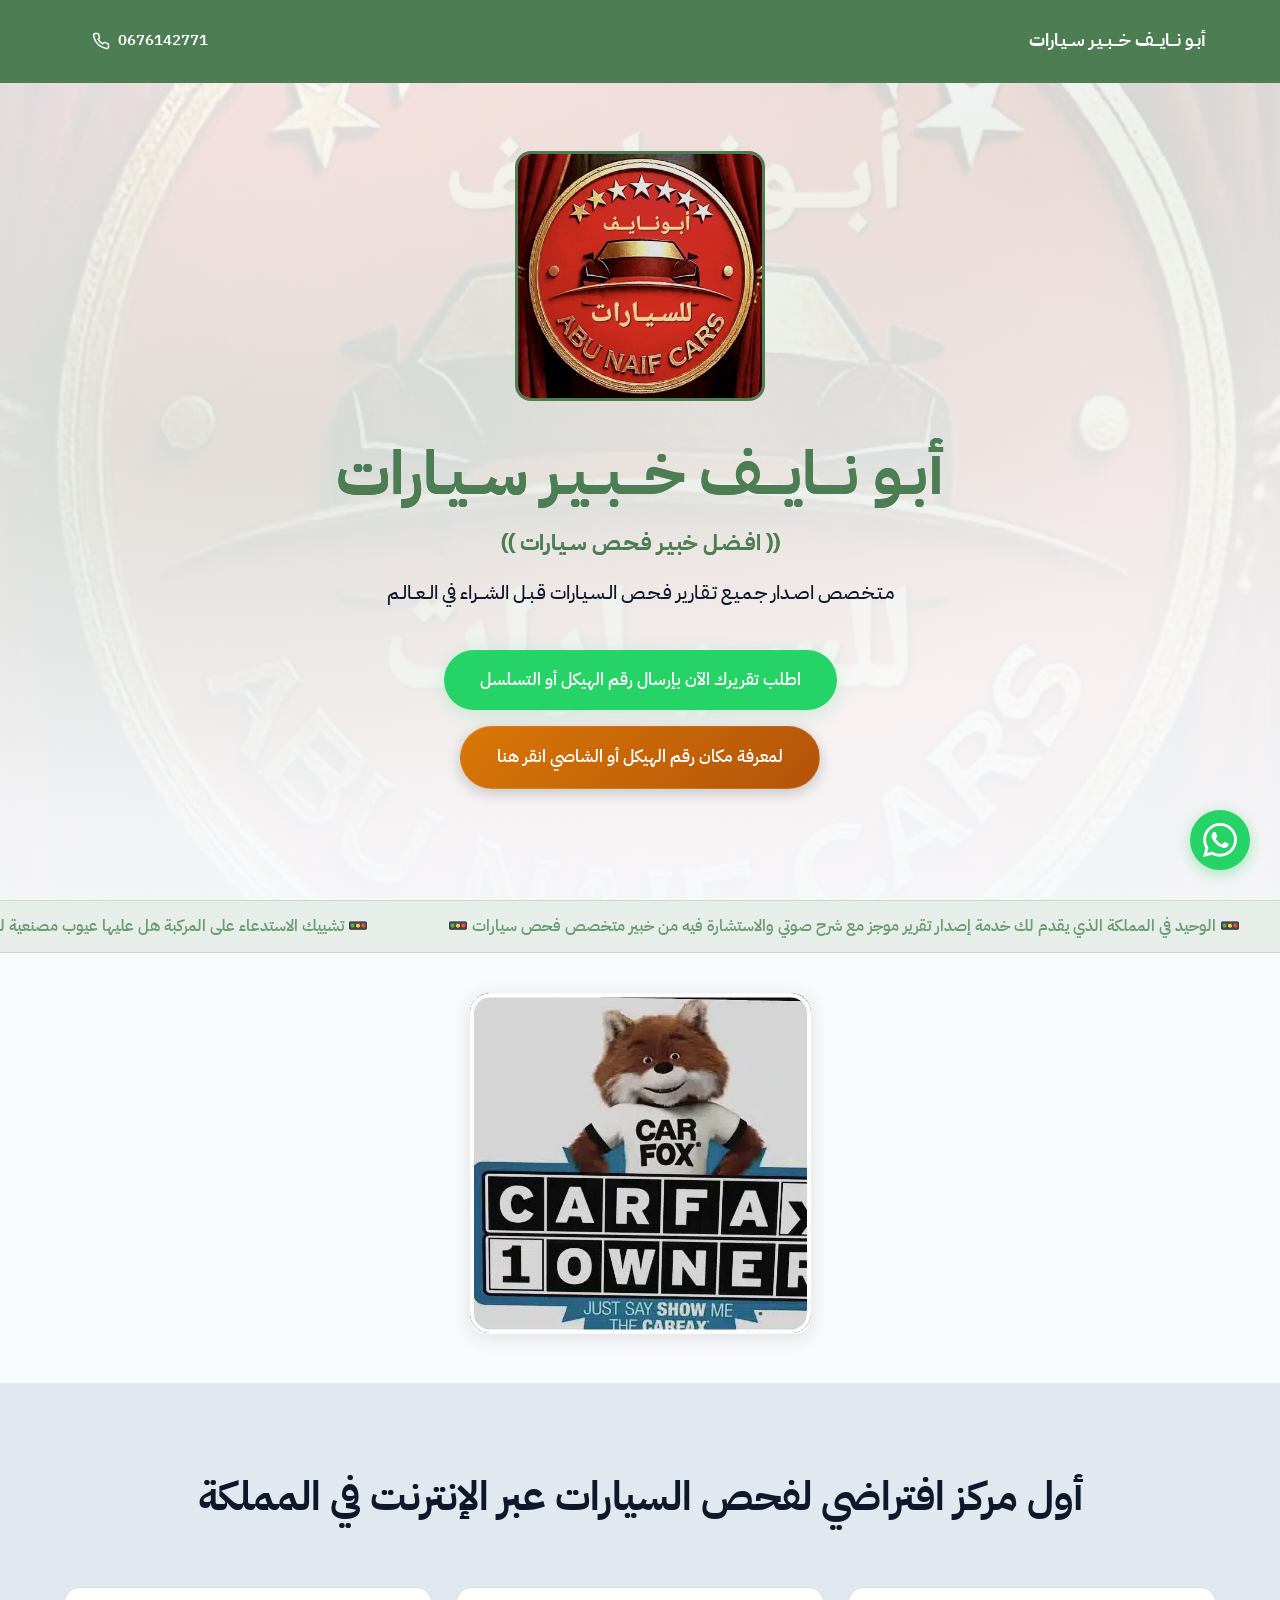
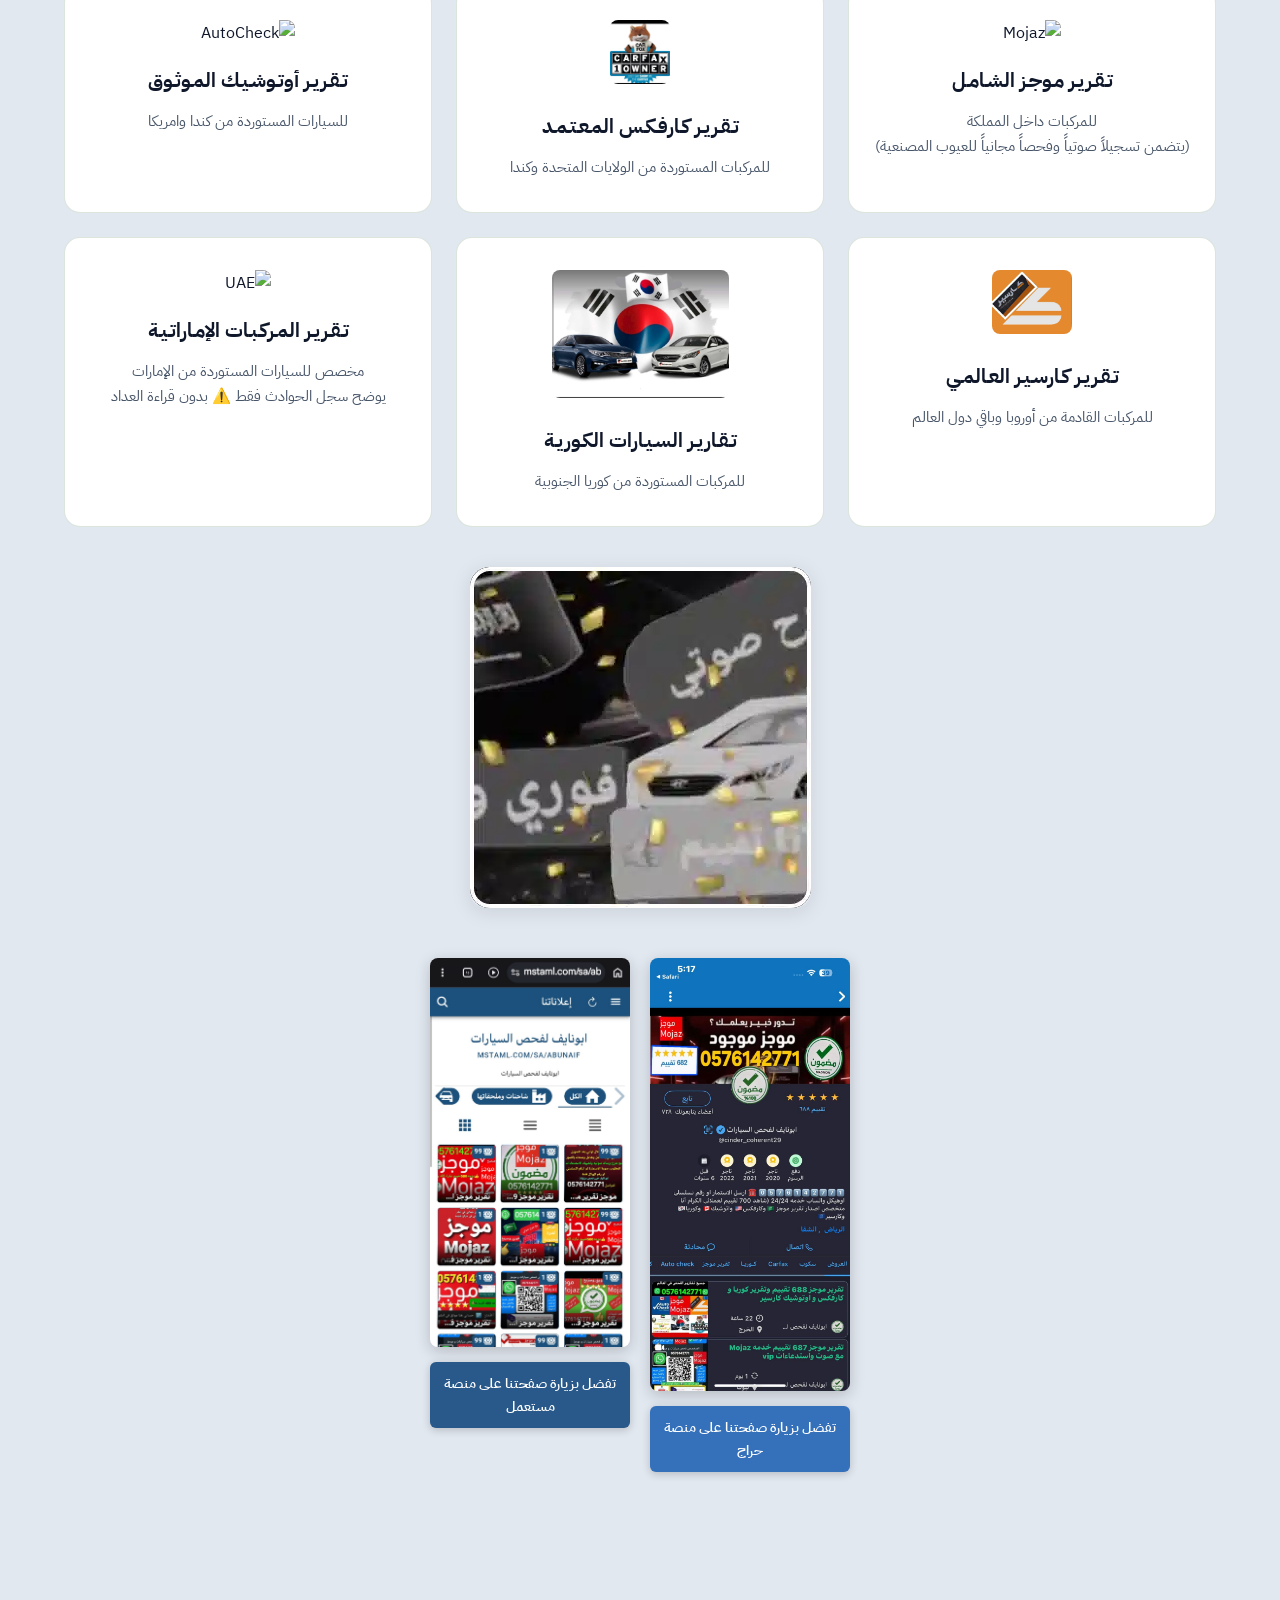
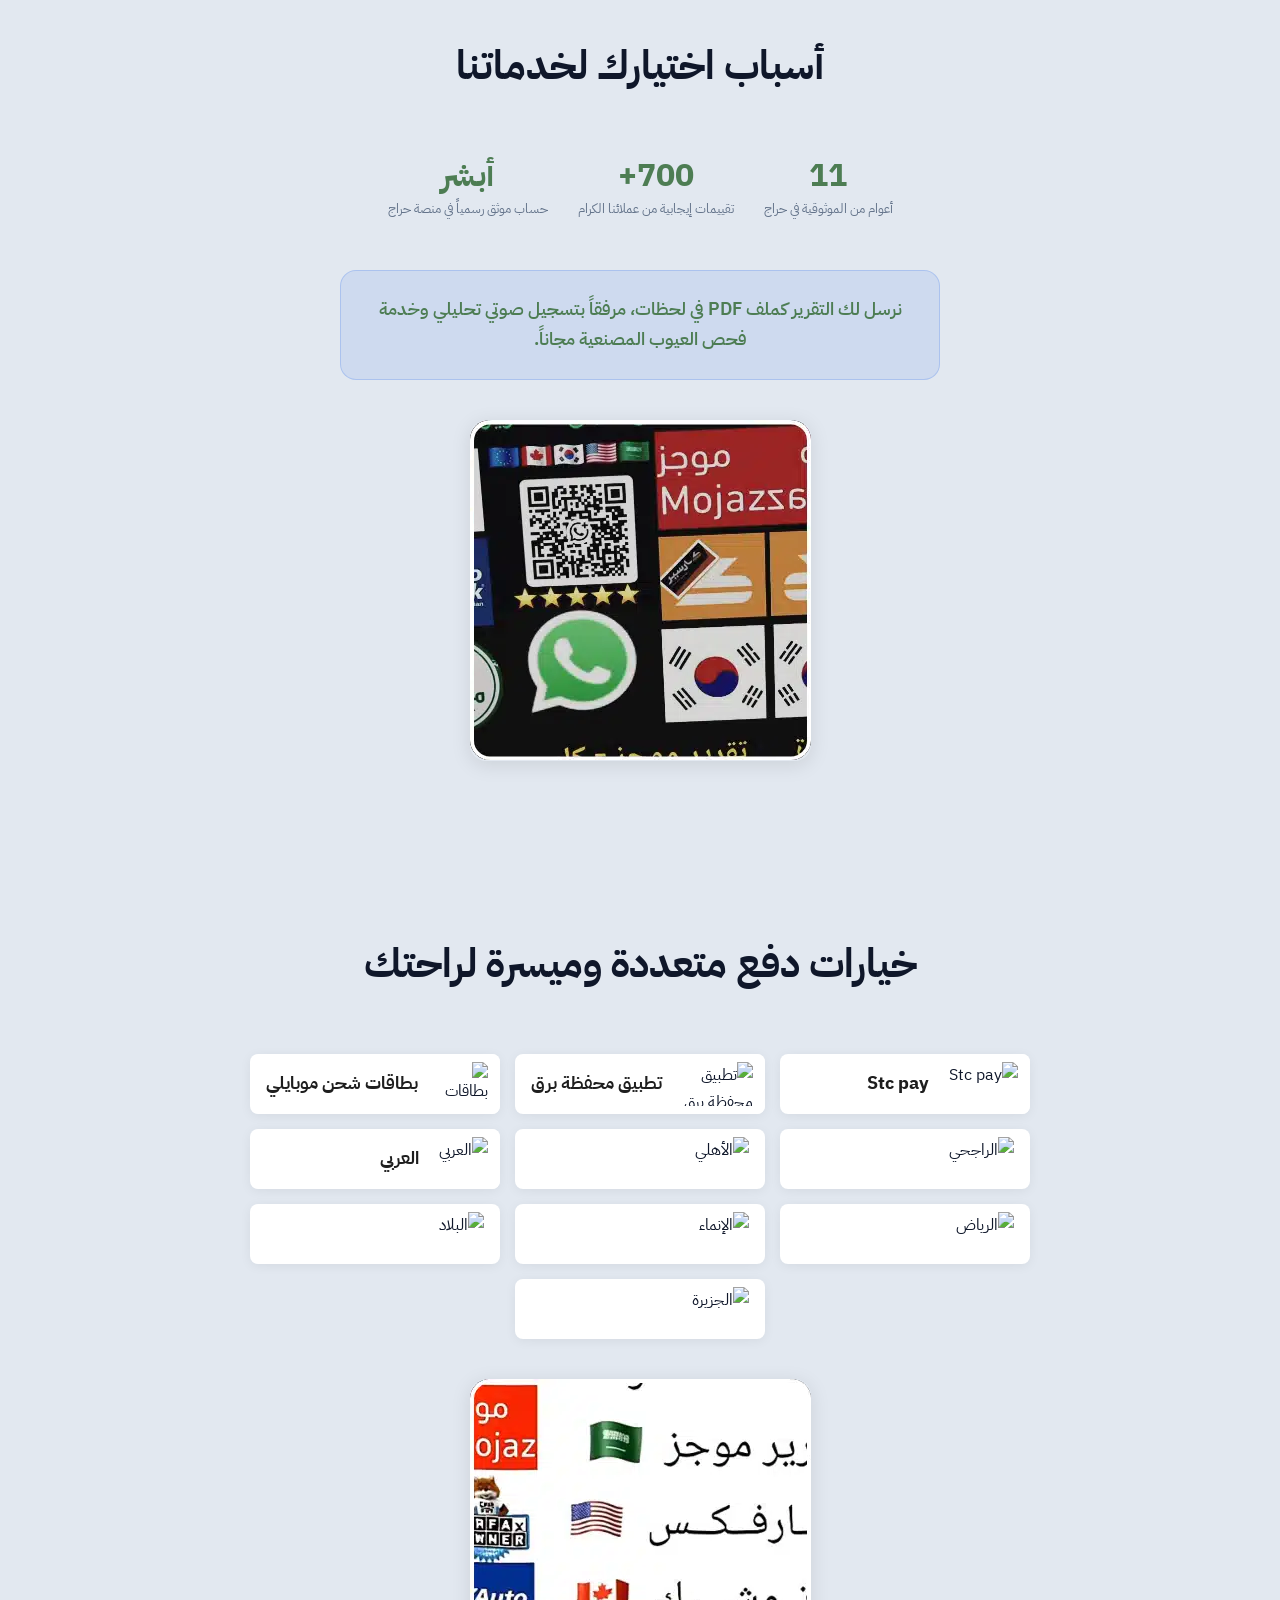
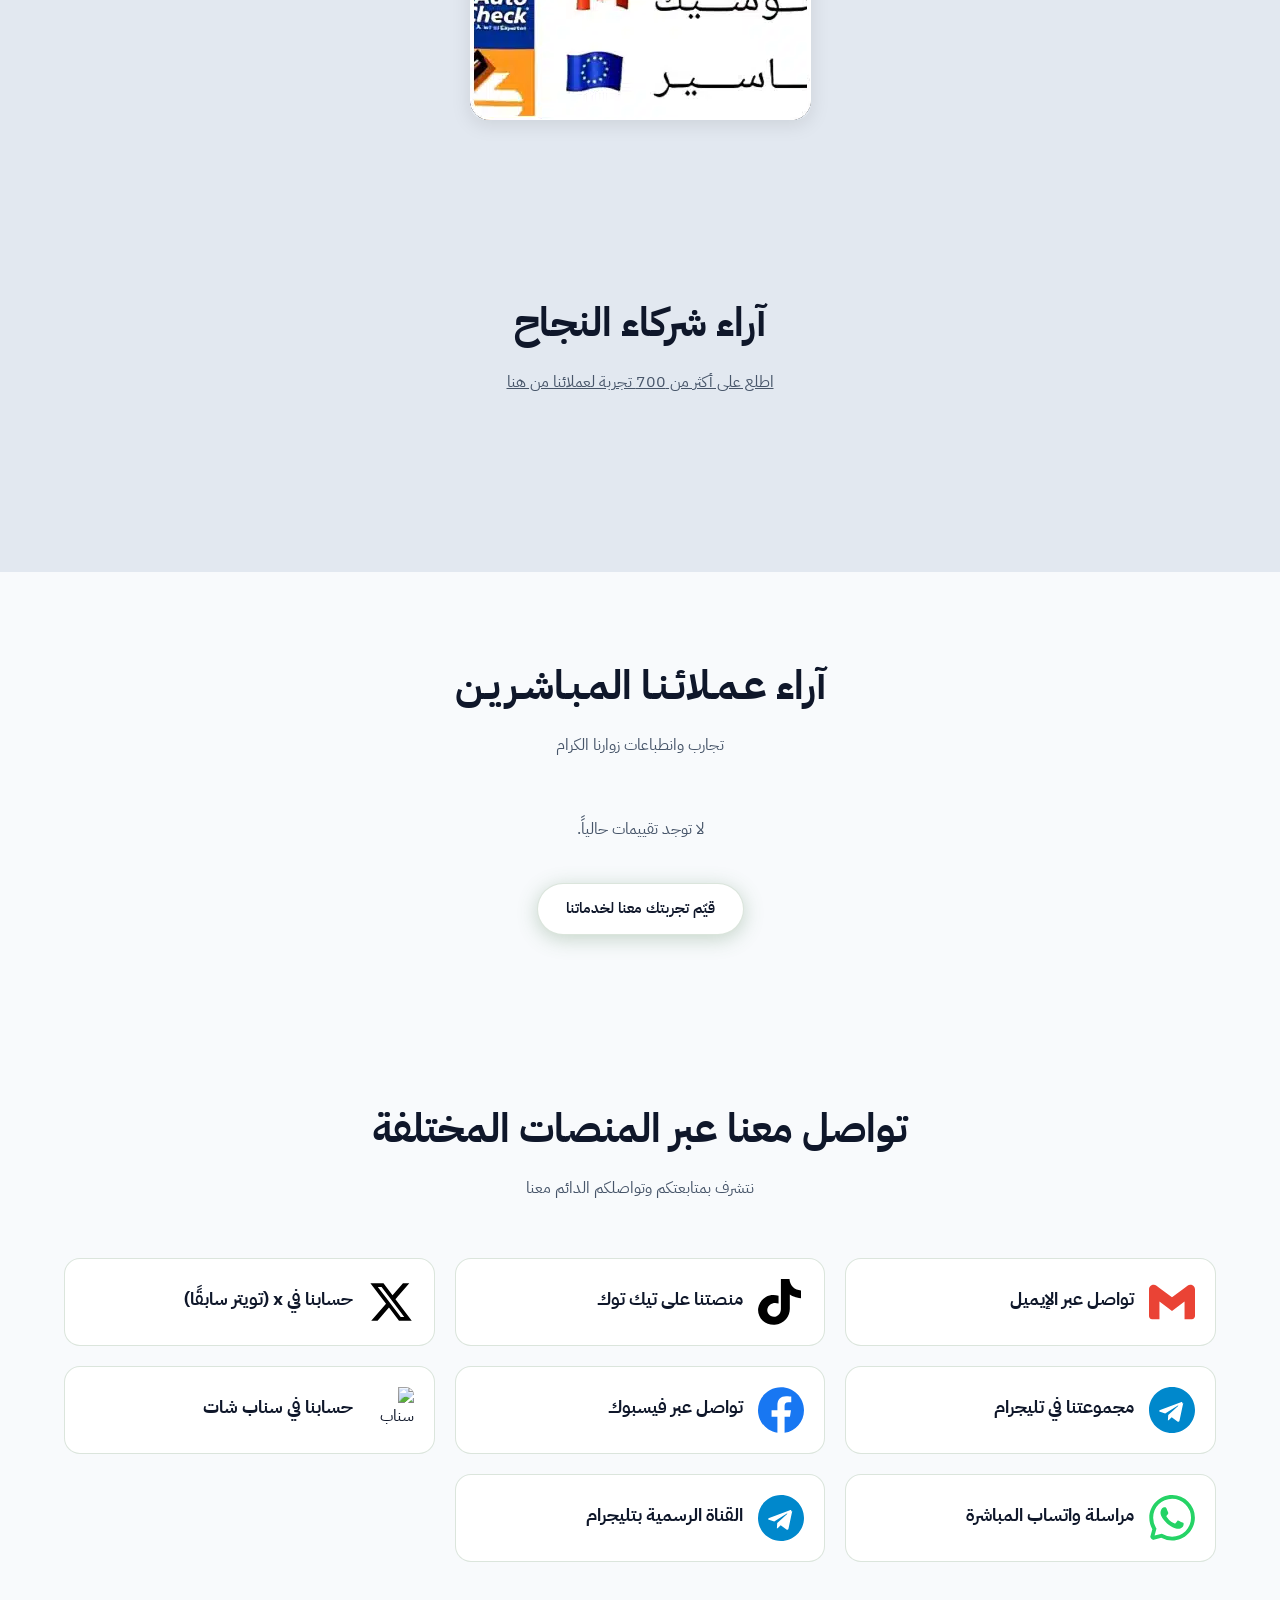
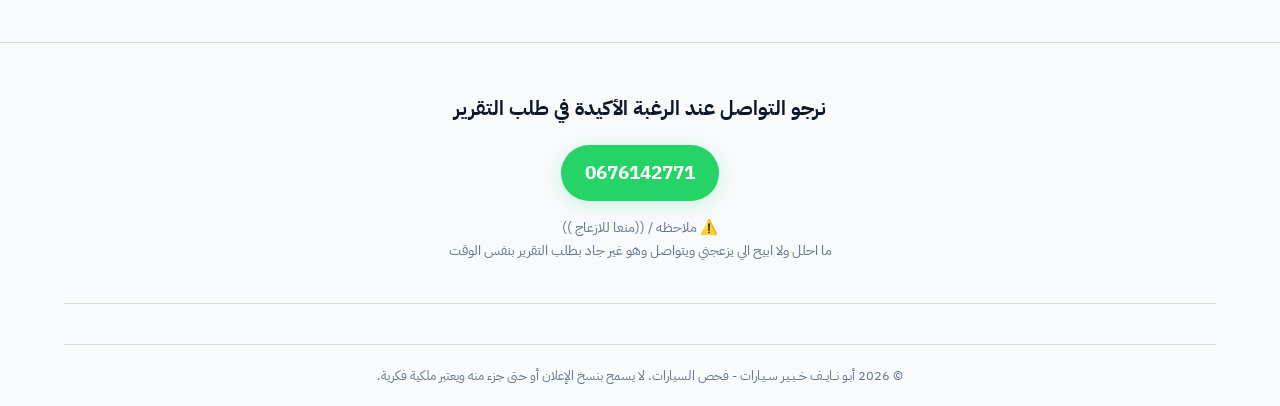
==== index.html @ 07c2bbdc "a lot of changes" ====
<!DOCTYPE html>
<html lang="ar" dir="rtl">

<head>
    <meta charset="UTF-8">
    <meta name="viewport" content="width=device-width, initial-scale=1.0">
    <title>أبـو نـــايـــف خـــبــيـر ســيـارات</title>
    <meta name="description"
        content="احصل على تقرير فحص مركبتك الشامل بصيغة PDF مع تسجيل صوتي تحليلي مفصل. نكشف لك السجل الكامل للسيارة بدقة وسرعة فائقة.">
    <link rel="preconnect" href="https://fonts.googleapis.com">
    <link rel="preconnect" href="https://fonts.gstatic.com" crossorigin>
    <link href="https://fonts.googleapis.com/css2?family=IBM+Plex+Sans+Arabic:wght@300;400;500;600;700&display=swap"
        rel="stylesheet">
    <link rel="icon" type="image/jpeg" href="assets/images/NewLogo.jpeg">
    <link rel="stylesheet" href="style.css">
    <script src="https://cdn.jsdelivr.net/npm/appwrite@14.0.1"></script>
</head>

<body>
    <!-- Header -->
    <header class="header" id="header"
        style="background: #4d7d53; border-bottom: 1px solid var(--border);">
        <div class="container header-inner">
            <div class="logo-area">
                <span class="logo-text"
                    style="font-weight: 700; color: #ffffff; font-size: 1.15rem; font-family: 'IBM Plex Sans Arabic', sans-serif; margin: 0 10px; white-space: nowrap;">
                    <span style="color: #ffffff;">أبـو نـــايـــف خـــبــيـر ســيـارات</span>
                </span>
            </div>
            <a href="https://wa.me/0676142771" class="cta-btn header-cta" dir="ltr" target="_blank" style="color: #ffffff;">
                <svg width="18" height="18" viewBox="0 0 24 24" fill="none" stroke="currentColor" stroke-width="2">
                    <path
                        d="M22 16.92v3a2 2 0 0 1-2.18 2 19.79 19.79 0 0 1-8.63-3.07 19.5 19.5 0 0 1-6-6 19.79 19.79 0 0 1-3.07-8.67A2 2 0 0 1 4.11 2h3a2 2 0 0 1 2 1.72c.127.96.361 1.903.7 2.81a2 2 0 0 1-.45 2.11L8.09 9.91a16 16 0 0 0 6 6l1.27-1.27a2 2 0 0 1 2.11-.45c.907.339 1.85.573 2.81.7A2 2 0 0 1 22 16.92z" />
                </svg>
                0676142771
            </a>
        </div>
    </header>

    <!-- Hero Section -->
    <section class="hero" id="hero"
        style="background: url('assets/images/NewLogo.jpeg') center/cover no-repeat; min-height: 100vh;">
        <div class="hero-bg-overlay"></div>
        <div class="container hero-content">
            <img src="assets/images/NewLogo.jpeg" alt="أبـو نـــايـــف خـــبــيـر ســيـارات" class="hero-main-logo" style="border: 3px solid var(--gold); border-radius: 16px;">
            <h1><span style="color: #4d7d53; -webkit-text-fill-color: #4d7d53;">أبـو نـــايـــف خـــبــيـر ســيـارات</span><br>
                <span
                    style="display: block; font-size: 1.4rem; font-weight: 700; color: #4d7d53; -webkit-text-fill-color: #4d7d53; margin-top: 12px; line-height: 1.6;">
                    (( افــضـل خبـيـر فـحـص ســيـارات ))
                </span>
            </h1>
            <p class="hero-desc">
                مـتـخـصص اصـدار جـمـيـع تـقـارير فـحـص الـسـيـارات قـبـل الشـــراء في الــعــالـم
            </p>

            <div class="hero-actions">
                <a href="https://wa.me/0676142771" class="cta-btn cta-whatsapp cta-large" target="_blank">
                    اطلب تقريرك الآن بإرسال رقم الهيكل أو التسلسل
                </a>
                <a href="javascript:void(0)" onclick="openChassisModal()" class="cta-btn cta-large" style="background: linear-gradient(135deg, #d97706, #b45309); color: #fff; border: 1px solid rgba(255,255,255,0.1); box-shadow: 0 4px 15px rgba(0,0,0,0.2);">
                    لمعرفة مكان رقم الهيكل أو الشاصي انقر هنا
                </a>
            </div>
            

        </div>
    </section>

    <!-- Ticker -->
    <div class="ticker-wrap">
        <div class="ticker">
            <div class="ticker-item">🚥 الوحيد في المملكة الذي يقدم لك خدمة إصدار تقرير موجز مع شرح صوتي والاستشارة فيه
                من خبير متخصص فحص سيارات 🚥</div>
            <div class="ticker-item">🚥 تشييك الاستدعاء على المركبة هل عليها عيوب مصنعية للوكالة بخدمات مجانية VIP
                نقدمها للعملاء 🚥</div>
            <div class="ticker-item">🚥 الوحيد في المملكة الذي يقدم لك خدمة إصدار تقرير موجز مع شرح صوتي والاستشارة فيه
                من خبير متخصص فحص سيارات 🚥</div>
            <div class="ticker-item">🚥 تشييك الاستدعاء على المركبة هل عليها عيوب مصنعية للوكالة بخدمات مجانية VIP
                نقدمها للعملاء 🚥</div>
        </div>
    </div>
    
    <div class="container" style="text-align: center; margin: 40px auto;">
        <img src="assets/images/1.webp" alt="animated" style="max-width: 100%; border-radius: 16px; box-shadow: 0 4px 20px rgba(0,0,0,0.1);">
    </div>

    <!-- Core Services Section Removed -->

    <!-- Reports Hub Section -->
    <section class="reports-section" id="reports" style="background: var(--bg-surface); padding: 80px 0;">
        <div class="container">
            <div class="section-header">
                <h2>أول مركز افتراضي لفحص السيارات عبر الإنترنت في المملكة</h2>
            </div>
            <div class="reports-grid"
                style="display: grid; grid-template-columns: repeat(auto-fit, minmax(300px, 1fr)); gap: 24px;">
                <div class="service-card" style="background: var(--bg-card);">
                    <img src="assets/images/Mojaz.webp" alt="Mojaz"
                        style="height: 64px; margin-bottom: 15px; border-radius: 8px; object-fit: contain; width: auto; max-width: 100%;">
                    <h3>تـقـريـر مـوجـز الشـامـل</h3>
                    <p>للمركبات داخل المملكة<br>(يتضمن تسجيلاً صوتياً وفحصاً مجانياً للعيوب المصنعية)</p>
                </div>
                <div class="service-card" style="background: var(--bg-card);">
                    <img src="assets/images/carfax.webp" alt="Carfax"
                        style="height: 64px; margin-bottom: 15px; border-radius: 8px; object-fit: contain; width: auto; max-width: 100%;">
                    <h3>تـقـريـر كـارفـكـس المـعـتـمـد</h3>
                    <p>للمركبات المستوردة من الولايات المتحدة وكندا</p>
                </div>
                <div class="service-card" style="background: var(--bg-card);">
                    <img src="assets/images/AutoCheck.webp" alt="AutoCheck"
                        style="height: 64px; margin-bottom: 15px; border-radius: 8px; object-fit: contain; width: auto; max-width: 100%;">
                    <h3>تـقـريـر أوتـوشـيـك المـوثـوق</h3>
                    <p>للسيارات المستوردة من كندا وامريكا</p>
                </div>
                <div class="service-card" style="background: var(--bg-card);">
                    <img src="assets/images/Carseer.webp" alt="CarSeer"
                        style="height: 64px; margin-bottom: 15px; border-radius: 8px; object-fit: contain; width: auto; max-width: 100%;">
                    <h3>تـقـريـر كـارسـيـر العـالمـي</h3>
                    <p>للمركبات القادمة من أوروبا وباقي دول العالم</p>
                </div>
                <div class="service-card" style="background: var(--bg-card);">
                    <img src="assets/images/koreanflag.webp" alt="كوريا"
                        style="height: 128px; margin-bottom: 15px; border-radius: 8px; object-fit: contain; width: auto; max-width: 100%;">
                    <h3>تـقـاريـر السـيـارات الكـوريـة</h3>
                    <p>للمركبات المستوردة من كوريا الجنوبية</p>
                </div>
                <div class="service-card" style="background: var(--bg-card);">
                    <img src="assets/images/UAE.webp" alt="UAE"
                        style="height: 160px; margin-bottom: 15px; border-radius: 8px; object-fit: contain; width: auto; max-width: 100%;">
                    <h3>تـقـريـر المـركـبـات الإمـاراتـيـة</h3>
                    <p>مخصص للسيارات المستوردة من الإمارات<br>يوضح سجل الحوادث فقط ⚠️ بدون قراءة العداد</p>
                </div>
            </div>
            
            <div style="text-align: center; margin: 40px auto 0;">
                <img src="assets/images/3.webp" alt="animated" style="max-width: 100%; border-radius: 16px; box-shadow: 0 4px 20px rgba(0,0,0,0.1);">
            </div>

            <!-- Moved Haraj and Mstaml Links -->
            <div style="display: flex; gap: 20px; justify-content: center; margin-top: 40px; flex-wrap: wrap;">
                <div style="display: flex; flex-direction: column; align-items: center; gap: 15px; width: 200px;">
                    <img src="assets/images/harajprofile.webp" alt="حراج" style="width: 100%; height: auto; border-radius: 8px; object-fit: cover; box-shadow: 0 4px 15px rgba(0,0,0,0.2);">
                    <a href="https://haraj.com.sa/users/%D8%A7%D8%A8%D9%88%D9%86%D8%A7%D9%8A%D9%81%20%D9%84%D9%81%D8%AD%D8%B5%20%D8%A7%D9%84%D8%B3%D9%8A%D8%A7%D8%B1%D8%A7%D8%AA" target="_blank" style="background: #3571ba; padding: 10px; border-radius: 6px; color: #fff; font-weight: 600; font-size: 0.85rem; text-decoration: none; text-align: center; width: 100%; border: none; box-shadow: 0 2px 8px rgba(0,0,0,0.2); transition: opacity 0.3s ease;" onmouseover="this.style.opacity='0.9'" onmouseout="this.style.opacity='1'">
                        تفضل بزيارة صفحتنا على منصة حراج
                    </a>
                </div>
                <div style="display: flex; flex-direction: column; align-items: center; gap: 15px; width: 200px;">
                    <img src="assets/images/mstamalprofile.webp" alt="مستعمل" style="width: 100%; height: auto; border-radius: 8px; object-fit: cover; box-shadow: 0 4px 15px rgba(0,0,0,0.2);">
                    <a href="https://www.mstaml.com/sa/abunaif" target="_blank" style="background: #29598a; padding: 10px; border-radius: 6px; color: #fff; font-weight: 600; font-size: 0.85rem; text-decoration: none; text-align: center; width: 100%; border: none; box-shadow: 0 2px 8px rgba(0,0,0,0.2); transition: opacity 0.3s ease;" onmouseover="this.style.opacity='0.9'" onmouseout="this.style.opacity='1'">
                        تفضل بزيارة صفحتنا على منصة مستعمل
                    </a>
                </div>
            </div>
        </div>
    </section>

    <!-- Trust Stats -->
    <section class="trust-section" id="trust" style="padding: 80px 0;">
        <div class="container">
            <div class="section-header">
                <h2>أسباب اختيارك لخدماتنا</h2>
            </div>
            <div class="trust-stats" style="display: flex; gap: 30px; justify-content: center; flex-wrap: wrap;">
                <div class="stat-item">
                    <span class="stat-number">11</span>
                    <span class="stat-label">أعوام من الموثوقية في حراج</span>
                </div>
                <div class="stat-item">
                    <span class="stat-number">700+</span>
                    <span class="stat-label">تقييمات إيجابية من عملائنا الكرام</span>
                </div>
                <div class="stat-item">
                    <span class="stat-number">أبشر</span>
                    <span class="stat-label">حساب موثق رسمياً في منصة حراج</span>
                </div>
            </div>

            <div class="golden-tip"
                style="margin-top: 40px; background: rgba(37,99,235,0.1); border: 1px solid rgba(37,99,235,0.2); padding: 24px; border-radius: var(--radius); text-align: center;">
                <p style="color: var(--gold); font-size: 1.1rem; font-weight: 600;">نرسل لك التقرير كملف PDF في لحظات، مرفقاً بتسجيل صوتي تحليلي وخدمة فحص العيوب المصنعية مجاناً.</p>
            </div>
            
            <div style="text-align: center; margin: 40px auto 0;">
                <img src="assets/images/4.webp" alt="animated" style="max-width: 100%; border-radius: 16px; box-shadow: 0 4px 20px rgba(0,0,0,0.1);">
            </div>
        </div>
    </section>

    <!-- Payment Methods -->
    <section class="pricing-section" id="pricing" style="background: var(--bg-surface); padding: 80px 0;">
        <div class="container">
            <div class="section-header">
                <h2>خيارات دفع متعددة وميسرة لراحتك</h2>
            </div>
            <style>
                .payment-logo {
                    height: 60px;
                    width: 250px;
                    max-width: 100%;
                    border-radius: 8px;
                    background: white;
                    padding: 8px 16px;
                    object-fit: contain;
                    box-shadow: var(--shadow-sm);
                    transition: var(--transition);
                }

                .payment-logo:hover {
                    transform: translateY(-3px);
                    box-shadow: var(--shadow);
                }

                .payment-item {
                    display: flex;
                    align-items: center;
                    background: white;
                    border-radius: 8px;
                    box-shadow: var(--shadow-sm);
                    transition: var(--transition);
                    overflow: hidden;
                    padding-left: 16px;
                    width: 250px;
                    max-width: 100%;
                }

                .payment-item:hover {
                    transform: translateY(-3px);
                    box-shadow: var(--shadow);
                }

                .payment-item img {
                    height: 60px;
                    width: auto;
                    padding: 8px 12px;
                    object-fit: contain;
                    background: white;
                }

                .payment-item span {
                    color: #1e1e1e;
                    font-weight: 700;
                    font-size: 1.1rem;
                    white-space: nowrap;
                    margin-right: 8px;
                }
            </style>
            <div
                style="display: flex; flex-wrap: wrap; justify-content: center; gap: 15px; max-width: 900px; margin: 0 auto;">
                <div class="payment-item">
                    <img src="assets/images/stcpay.webp" alt="Stc pay">
                    <span>Stc pay</span>
                </div>
                <div class="payment-item">
                    <img src="assets/images/barq.webp" alt="تطبيق محفظة برق">
                    <span>تطبيق محفظة برق</span>
                </div>
                <div class="payment-item">
                    <img src="assets/images/mobily.webp" alt="بطاقات شحن موبايلي">
                    <span>بطاقات شحن موبايلي</span>
                </div>
                <img src="assets/images/alrajhi.svg" alt="الراجحي" class="payment-logo">
                <img src="assets/images/snb.webp" alt="الأهلي" class="payment-logo">
                <div class="payment-item">
                    <img src="assets/images/anb.webp" alt="العربي">
                    <span>العربي</span>
                </div>
                <img src="assets/images/riyad.webp" alt="الرياض" class="payment-logo">
                <img src="assets/images/inma.webp" alt="الإنماء" class="payment-logo">
                <img src="assets/images/albilad.webp" alt="البلاد" class="payment-logo">
                <img src="assets/images/aljazeera.webp" alt="الجزيرة" class="payment-logo">

            </div>
            
            <div style="text-align: center; margin: 40px auto 0;">
                <img src="assets/images/5.webp" alt="animated" style="max-width: 100%; border-radius: 16px; box-shadow: 0 4px 20px rgba(0,0,0,0.1);">
            </div>
        </div>
    </section>

    <!-- Reviews Sections -->
    <style>
        .reviews-section {
            padding: 80px 0;
            background: var(--bg-surface);
        }

        .reviews-section.alt-bg {
            background: var(--bg-dark);
        }

        .reviews-grid {
            display: grid;
            grid-template-columns: repeat(auto-fit, minmax(300px, 1fr));
            gap: 24px;
            margin-top: 40px;
        }

        .reviews-grid::-webkit-scrollbar {
            width: 8px;
        }

        .reviews-grid::-webkit-scrollbar-track {
            background: var(--bg-surface);
            border-radius: 4px;
        }

        .reviews-grid::-webkit-scrollbar-thumb {
            background: var(--gold);
            border-radius: 4px;
        }

        .review-card {
            background: #e0f2fe;
            border: 1px solid var(--border);
            border-radius: 16px;
            padding: 24px;
            transition: transform 0.3s ease, box-shadow 0.3s ease, border-color 0.3s ease;
        }

        .reviews-section.alt-bg .review-card {
            background: #dcfce7;
        }

        .review-card:hover {
            transform: translateY(-5px);
            border-color: var(--gold);
            box-shadow: 0 10px 30px rgba(0, 0, 0, 0.2);
        }

        .review-header {
            display: flex;
            justify-content: space-between;
            align-items: center;
            margin-bottom: 16px;
        }

        .review-stars {
            display: flex;
            gap: 4px;
            color: #fbbf24;
        }

        .review-source-img {
            height: 24px;
            border-radius: 4px;
        }

        .review-text {
            font-size: 1.05rem;
            line-height: 1.6;
            margin-bottom: 20px;
            color: var(--text-secondary);
        }

        .review-footer {
            display: flex;
            justify-content: space-between;
            align-items: center;
        }

        .review-author {
            font-weight: 700;
            color: var(--text-primary);
        }

        .review-date {
            font-size: 0.85rem;
            color: var(--text-muted);
        }
    </style>

    <!-- Haraj Reviews Section -->
    <section class="reviews-section" id="haraj-reviews">
        <div class="container">
            <div class="section-header">
                <h2>آراء شركاء النجاح</h2>
                <p class="section-desc">
                    <a href="https://haraj.com.sa/users/%D8%A7%D8%A8%D9%88%D9%86%D8%A7%D9%8A%D9%81%20%D9%84%D9%81%D8%AD%D8%B5%20%D8%A7%D9%84%D8%B3%D9%8A%D8%A7%D8%B1%D8%A7%D8%AA/ratings" target="_blank" style="color: inherit; text-decoration: underline; transition: color 0.3s;" onmouseover="this.style.color='var(--gold)'" onmouseout="this.style.color='inherit'">
                        اطلع على أكثر من 700 تجربة لعملائنا من هنا
                    </a>
                </p>
            </div>




            <div class="reviews-grid" id="haraj-reviews-grid" style="direction: rtl;">
                <!-- Reviews injected via JS -->
            </div>

            <div
                style="text-align: center; margin-top: 40px; display: flex; gap: 15px; justify-content: center; flex-wrap: wrap;">
                <button id="load-more-reviews" class="cta-btn cta-primary"
                    style="cursor: pointer; border: none; font-family: inherit;">تحميل المزيد من الآراء</button>
            </div>

            <script>
                document.addEventListener('DOMContentLoaded', async () => {
                    let reviews = [];
                    try {
                        const jsonRes = await fetch('reviews.json');
                        const oldReviews = await jsonRes.json();
                        
                        // Default Worker URL (Update this when you deploy your Cloudflare worker)
                        const workerUrl = '/api/reviews';
                        let newReviews = [];
                        try {
                            const apiRes = await fetch(workerUrl);
                            if (apiRes.ok) {
                                newReviews = await apiRes.json();
                            }
                        } catch (apiError) {
                            // Silently ignore if worker is not yet deployed
                            console.warn('Worker not deployed yet, showing old reviews only.');
                        }
                        
                        reviews = [...newReviews, ...oldReviews];
                    } catch (e) {
                        console.error('Failed to load reviews', e);
                    }
                    
                    const harajGrid = document.getElementById('haraj-reviews-grid');
                    const localGrid = document.getElementById('other-reviews-grid');
                    const loadMoreBtn = document.getElementById('load-more-reviews');
                    const loadMoreOtherBtn = document.getElementById('load-more-other-reviews');
                    
                    let harajReviews = reviews.filter(r => r.isHaraj !== false).slice(0, 200);
                    let localReviews = reviews.filter(r => r.isHaraj === false);

                    let harajCurrentIndex = 0;
                    let localCurrentIndex = 0;
                    const reviewsPerLoad = 3;

                    const starsSvg = `
                        <div class="review-stars">
                            <svg width="20" height="20" fill="currentColor" viewBox="0 0 24 24"><path d="M12 2l3.09 6.26L22 9.27l-5 4.87 1.18 6.88L12 17.77l-6.18 3.25L7 14.14 2 9.27l6.91-1.01L12 2z"/></svg>
                            <svg width="20" height="20" fill="currentColor" viewBox="0 0 24 24"><path d="M12 2l3.09 6.26L22 9.27l-5 4.87 1.18 6.88L12 17.77l-6.18 3.25L7 14.14 2 9.27l6.91-1.01L12 2z"/></svg>
                            <svg width="20" height="20" fill="currentColor" viewBox="0 0 24 24"><path d="M12 2l3.09 6.26L22 9.27l-5 4.87 1.18 6.88L12 17.77l-6.18 3.25L7 14.14 2 9.27l6.91-1.01L12 2z"/></svg>
                            <svg width="20" height="20" fill="currentColor" viewBox="0 0 24 24"><path d="M12 2l3.09 6.26L22 9.27l-5 4.87 1.18 6.88L12 17.77l-6.18 3.25L7 14.14 2 9.27l6.91-1.01L12 2z"/></svg>
                            <svg width="20" height="20" fill="currentColor" viewBox="0 0 24 24"><path d="M12 2l3.09 6.26L22 9.27l-5 4.87 1.18 6.88L12 17.77l-6.18 3.25L7 14.14 2 9.27l6.91-1.01L12 2z"/></svg>
                        </div>
                    `;

                    const renderLocalReviews = (startIndex, count) => {
                        if (!localGrid) return;
                        if (localReviews.length === 0) {
                            localGrid.innerHTML = '<p style="text-align: center; color: var(--text-secondary); grid-column: 1/-1;">لا توجد تقييمات حالياً.</p>';
                            return;
                        }
                        
                        const chunk = localReviews.slice(startIndex, startIndex + count);
                        const html = chunk.map((r, i) => `
                            <div class="review-card">
                                <div class="review-header">
                                    ${starsSvg}
                                    <div style="font-weight: bold; color: var(--gold); font-size: 0.9rem;">
                                        التقييم رقم ${localReviews.length - (startIndex + i)}
                                    </div>
                                </div>
                                <p class="review-text">"${r.text}"</p>
                                <div class="review-footer">
                                    <span class="review-author">${r.name}</span>
                                    <span class="review-date">${r.date || ''}</span>
                                </div>
                            </div>
                        `).join('');
                        
                        localGrid.insertAdjacentHTML('beforeend', html);
                        localCurrentIndex += count;

                        if (loadMoreOtherBtn) {
                            if (localCurrentIndex >= localReviews.length) {
                                loadMoreOtherBtn.style.display = 'none';
                            } else {
                                loadMoreOtherBtn.style.display = 'block';
                            }
                        }
                    };

                    const renderHarajReviews = (startIndex, count) => {
                        if (!harajGrid) return;
                        const chunk = harajReviews.slice(startIndex, startIndex + count);
                        const html = chunk.map((r, i) => `
                            <div class="review-card">
                                <div class="review-header">
                                    ${starsSvg}
                                    <div style="display: flex; align-items: center; gap: 8px;">
                                        <div style="font-weight: bold; color: var(--gold); font-size: 0.9rem;">
                                            التقييم رقم ${harajReviews.length - (startIndex + i)}
                                        </div>
                                        <img src="assets/images/haraj.webp" alt="حراج" class="review-source-img">
                                    </div>
                                </div>
                                <p class="review-text">"${r.text}"</p>
                                <div class="review-footer">
                                    <span class="review-author">${r.name}</span>
                                    <span class="review-date">${r.date || ''}</span>
                                </div>
                            </div>
                        `).join('');
                        
                        harajGrid.insertAdjacentHTML('beforeend', html);
                        harajCurrentIndex += count;

                        if (loadMoreBtn) {
                            if (harajCurrentIndex >= harajReviews.length) {
                                loadMoreBtn.style.display = 'none';
                            } else {
                                loadMoreBtn.style.display = 'block';
                            }
                        }
                    };

                    if (loadMoreBtn) {
                        loadMoreBtn.addEventListener('click', () => {
                            renderHarajReviews(harajCurrentIndex, reviewsPerLoad);
                        });
                    }
                    
                    if (loadMoreOtherBtn) {
                        loadMoreOtherBtn.addEventListener('click', () => {
                            renderLocalReviews(localCurrentIndex, reviewsPerLoad);
                        });
                    }

                    // Initial load
                    renderHarajReviews(0, reviewsPerLoad);
                    renderLocalReviews(0, reviewsPerLoad);
                });
            </script>


    </section>

    <!-- Other Reviews Section -->
    <section class="reviews-section alt-bg" id="other-reviews">
        <div class="container">
            <div class="section-header">
                <h2>آراء عـمـلائـنـا المـبـاشـريـن</h2>
                <p class="section-desc">تجارب وانطباعات زوارنا الكرام</p>
            </div>

            <div class="reviews-grid" id="other-reviews-grid" style="direction: rtl;">
                <!-- Local Reviews injected via JS -->
            </div>

            <div style="text-align: center; margin-top: 40px; display: flex; gap: 15px; justify-content: center; flex-wrap: wrap;">
                <button id="load-more-other-reviews" class="cta-btn cta-primary" style="cursor: pointer; border: none; font-family: inherit; display: none;">تحميل المزيد من الآراء</button>
                <a href="javascript:void(0)" onclick="openReviewModal()" class="cta-btn cta-primary" style="background: var(--bg-card); color: var(--text-primary); border: 1px solid var(--border);">قيّم تجربتك معنا لخدماتنا</a>
            </div>
        </div>
    </section>

    <style>
        .social-card {
            display: flex;
            align-items: center;
            gap: 15px;
            padding: 20px;
            background: var(--bg-card);
            border: 1px solid var(--border);
            border-radius: var(--radius);
            text-decoration: none;
            color: var(--text-primary);
            transition: var(--transition);
        }

        .social-card:hover {
            transform: translateY(-5px);
            border-color: var(--gold);
            box-shadow: var(--shadow);
        }

        .social-icon-wrapper {
            width: 46px;
            height: 46px;
            background: rgba(59, 130, 246, 0.1);
            border: 1px solid var(--gold);
            color: var(--gold);
            border-radius: 12px;
            display: flex;
            align-items: center;
            justify-content: center;
            font-weight: bold;
            font-size: 1.2rem;
            flex-shrink: 0;
        }
    </style>

    <!-- Social Platforms Section -->
    <section class="social-platforms-section" id="social-platforms"
        style="padding: 80px 0; background: var(--bg-dark);">
        <div class="container">
            <div class="section-header">
                <h2>تواصل معنا عبر المنصات المختلفة</h2>
                <p class="section-desc">نتشرف بمتابعتكم وتواصلكم الدائم معنا</p>
            </div>
            <div style="display: grid; grid-template-columns: repeat(auto-fit, minmax(280px, 1fr)); gap: 20px;">
                <!-- Email -->
                <a href="mailto:cars.vipv@gmail.com" class="social-card">
                    <svg width="46" height="46" viewBox="0 0 24 24" fill="currentColor" style="color: #ea4335; flex-shrink: 0; border-radius: 8px;">
                        <path d="M24 5.457v13.909c0 .904-.732 1.636-1.636 1.636h-3.819V11.73L12 16.64l-6.545-4.91v9.273H1.636A1.636 1.636 0 0 1 0 19.366V5.457c0-2.023 2.309-3.178 3.927-1.964L5.455 4.64 12 9.548l6.545-4.91 1.528-1.145C21.69 2.28 24 3.434 24 5.457z"/>
                    </svg>
                    <div>
                        <h3 style="font-size: 1.1rem; margin-bottom: 4px; color: var(--text-primary);">تواصل عبر الإيميل</h3>
                    </div>
                </a>

                <!-- TikTok -->
                <a href="https://www.tiktok.com/@mojazvip?_r=1&_t=ZS-97QBaLO0iKP" target="_blank" class="social-card">
                    <svg width="46" height="46" viewBox="0 0 24 24" fill="currentColor" style="color: #000000; flex-shrink: 0; border-radius: 8px;">
                        <path d="M12.525.02c1.31-.02 2.61-.01 3.91-.02.08 1.53.63 3.09 1.75 4.17 1.12 1.11 2.7 1.62 4.24 1.79v4.03c-1.44-.05-2.89-.35-4.2-.97-.57-.26-1.1-.59-1.62-.95v7.4c-.01 1.94-.69 3.86-1.93 5.37-1.45 1.77-3.66 2.89-5.94 3.04-2.27.15-4.57-.55-6.24-2.07-1.81-1.65-2.73-4.14-2.39-6.59.34-2.45 1.83-4.66 3.98-5.87 2.01-1.12 4.45-1.33 6.64-.6v4.06c-1.02-.33-2.14-.38-3.17-.09-.94.27-1.74.88-2.24 1.72-.49.83-.62 1.84-.34 2.76.28.91.93 1.66 1.76 2.09.84.44 1.82.51 2.71.21.89-.3 1.62-.93 2.04-1.76.32-.61.48-1.31.46-2.01V.02h.56z"/>
                    </svg>
                    <div>
                        <h3 style="font-size: 1.1rem; margin-bottom: 4px; color: var(--text-primary);">منصتنا على تيك توك</h3>
                    </div>
                </a>

                <!-- X / Twitter -->
                <a href="https://x.com/CarsVipv?s=08" target="_blank" class="social-card">
                    <svg width="46" height="46" viewBox="0 0 24 24" fill="currentColor"
                        style="color: #000; flex-shrink: 0; border-radius: 8px;">
                        <path
                            d="M18.244 2.25h3.308l-7.227 8.26 8.502 11.24H16.17l-5.214-6.817L4.99 21.75H1.68l7.73-8.835L1.254 2.25H8.08l4.713 6.231zm-1.161 17.52h1.833L7.084 4.126H5.117z" />
                    </svg>
                    <div>
                        <h3 style="font-size: 1.1rem; margin-bottom: 4px; color: var(--text-primary);">حسابنا في x
                            (تويتر سابقًا)</h3>
                    </div>
                </a>



                <!-- Telegram Account -->
                <a href="https://t.me/abunaif_mojaz" target="_blank" class="social-card">
                    <svg width="46" height="46" viewBox="0 0 24 24" fill="#0088cc"
                        style="flex-shrink: 0; border-radius: 8px;">
                        <path
                            d="M12 0C5.373 0 0 5.373 0 12s5.373 12 12 12 12-5.373 12-12S18.627 0 12 0zm5.894 8.221l-1.97 9.28c-.145.658-.537.818-1.084.508l-3-2.21-1.446 1.394c-.14.18-.357.223-.548.223l.188-2.85 5.18-4.686c.223-.195-.054-.285-.346-.096l-6.405 4.032-2.76-.864c-.6-.188-.614-.6.125-.89l10.8-4.164c.5-.19.95.115.787.828z" />
                    </svg>
                    <div>
                        <h3 style="font-size: 1.1rem; margin-bottom: 4px; color: var(--text-primary);">مجموعتنا في تليجرام
                        </h3>
                    </div>
                </a>

                <!-- Facebook -->
                <a href="https://www.facebook.com/share/1D6RLTT4Vk/" target="_blank"
                    class="social-card">
                    <svg width="46" height="46" viewBox="0 0 24 24" fill="#1877F2"
                        style="flex-shrink: 0; border-radius: 8px;">
                        <path
                            d="M24 12.073c0-6.627-5.373-12-12-12s-12 5.373-12 12c0 5.99 4.388 10.954 10.125 11.854v-8.385H7.078v-3.47h3.047V9.43c0-3.007 1.792-4.669 4.533-4.669 1.312 0 2.686.235 2.686.235v2.953H15.83c-1.491 0-1.956.925-1.956 1.874v2.25h3.328l-.532 3.47h-2.796v8.385C19.612 23.027 24 18.062 24 12.073z" />
                    </svg>
                    <div>
                        <h3 style="font-size: 1.1rem; margin-bottom: 4px; color: var(--text-primary);">تواصل عبر فيسبوك
                        </h3>
                    </div>
                </a>

                <!-- Snapchat -->
                <a href="https://www.snapchat.com/add/mojazzzz?share_id=9Fs7C4Nj980&locale=ar-AE" target="_blank"
                    class="social-card">
                    <img src="assets/images/snapchat.webp" alt="سناب شات"
                        style="width: 46px; height: 46px; border-radius: 8px; flex-shrink: 0; object-fit: contain;">
                    <div>
                        <h3 style="font-size: 1.1rem; margin-bottom: 4px; color: var(--text-primary);">حسابنا في سناب
                            شات</h3>
                    </div>
                </a>

                <!-- WhatsApp -->
                <a href="https://wa.me/0676142771" target="_blank" class="social-card">
                    <svg width="46" height="46" viewBox="0 0 24 24" fill="#25D366"
                        style="flex-shrink: 0; border-radius: 8px;">
                        <path
                            d="M17.472 14.382c-.297-.149-1.758-.867-2.03-.967-.273-.099-.471-.148-.67.15-.197.297-.767.966-.94 1.164-.173.199-.347.223-.644.075-.297-.15-1.255-.463-2.39-1.475-.883-.788-1.48-1.761-1.653-2.059-.173-.297-.018-.458.13-.606.134-.133.298-.347.446-.52.149-.174.198-.298.298-.497.099-.198.05-.371-.025-.52-.075-.149-.669-1.612-.916-2.207-.242-.579-.487-.5-.669-.51-.173-.008-.371-.01-.57-.01-.198 0-.52.074-.792.372-.272.297-1.04 1.016-1.04 2.479 0 1.462 1.065 2.875 1.213 3.074.149.198 2.096 3.2 5.077 4.487.709.306 1.262.489 1.694.625.712.227 1.36.195 1.871.118.571-.085 1.758-.719 2.006-1.413.248-.694.248-1.289.173-1.413-.074-.124-.272-.198-.57-.347m-5.421 7.403h-.004a9.87 9.87 0 01-5.031-1.378l-.361-.214-3.741.982.998-3.648-.235-.374a9.86 9.86 0 01-1.51-5.26c.001-5.45 4.436-9.884 9.888-9.884 2.64 0 5.122 1.03 6.988 2.898a9.825 9.825 0 012.893 6.994c-.003 5.45-4.437 9.884-9.885 9.884m8.413-18.297A11.815 11.815 0 0012.05 0C5.495 0 .16 5.335.157 11.892c0 2.096.547 4.142 1.588 5.945L.057 24l6.305-1.654a11.882 11.882 0 005.683 1.448h.005c6.554 0 11.89-5.335 11.893-11.893a11.821 11.821 0 00-3.48-8.413z" />
                    </svg>
                    <div>
                        <h3 style="font-size: 1.1rem; margin-bottom: 4px; color: var(--text-primary);">مراسلة واتساب المباشرة
                        </h3>
                    </div>
                </a>

                <!-- Telegram Channel -->
                <a href="https://t.me/Mojazzzzzzzzz" target="_blank" class="social-card">
                    <svg width="46" height="46" viewBox="0 0 24 24" fill="#0088cc"
                        style="flex-shrink: 0; border-radius: 8px;">
                        <path
                            d="M12 0C5.373 0 0 5.373 0 12s5.373 12 12 12 12-5.373 12-12S18.627 0 12 0zm5.894 8.221l-1.97 9.28c-.145.658-.537.818-1.084.508l-3-2.21-1.446 1.394c-.14.18-.357.223-.548.223l.188-2.85 5.18-4.686c.223-.195-.054-.285-.346-.096l-6.405 4.032-2.76-.864c-.6-.188-.614-.6.125-.89l10.8-4.164c.5-.19.95.115.787.828z" />
                    </svg>
                    <div>
                        <h3 style="font-size: 1.1rem; margin-bottom: 4px; color: var(--text-primary);">القناة الرسمية بتليجرام</h3>
                    </div>
                </a>
            </div>
        </div>
    </section>

    <!-- Footer -->
    <footer class="footer">
        <div class="container">
            <div class="footer-contacts">
                <div class="contact-box">
                    <h3>نرجو التواصل عند الرغبة الأكيدة في طلب التقرير</h3>
                    <div class="contact-buttons">
                        <a href="https://wa.me/0676142771" class="cta-btn cta-whatsapp" target="_blank" dir="ltr"
                            style="display: flex; flex-direction: column; align-items: center; justify-content: center; height: auto; padding: 12px 24px;">
                            <span style="font-size: 1.2rem; font-weight: bold;">0676142771</span>
                        </a>
                    </div>
                    <p style="color: var(--text-muted); font-size: 0.9rem; margin-top: 15px; line-height: 1.6;">
                        ⚠️ ملاحظه / ((منعا للازعاج ))<br>
                        ما احلل ولا ابيح الي يزعجني ويتواصل وهو غير جاد بطلب التقرير بنفس الوقت
                    </p>
                </div>
            </div>
            <div class="footer-bottom">
                <p>© 2026 أبـو نـــايـــف خـــبــيـر ســيـارات - فحص السيارات. لا يسمح بنسخ الإعلان أو حتى جزء منه ويعتبر ملكية فكرية.</p>
            </div>
        </div>
    </footer>

    <!-- Floating WhatsApp -->
    <a href="https://wa.me/0676142771" class="floating-whatsapp" target="_blank"
        style="position: fixed; bottom: 30px; right: 30px; background: #25d366; color: white; width: 60px; height: 60px; border-radius: 50%; display: flex; align-items: center; justify-content: center; box-shadow: 0 4px 15px rgba(37,211,102,0.4); z-index: 100;">
        <svg width="34" height="34" viewBox="0 0 24 24" fill="currentColor">
            <path
                d="M17.472 14.382c-.297-.149-1.758-.867-2.03-.967-.273-.099-.471-.148-.67.15-.197.297-.767.966-.94 1.164-.173.199-.347.223-.644.075-.297-.15-1.255-.463-2.39-1.475-.883-.788-1.48-1.761-1.653-2.059-.173-.297-.018-.458.13-.606.134-.133.298-.347.446-.52.149-.174.198-.298.298-.497.099-.198.05-.371-.025-.52-.075-.149-.669-1.612-.916-2.207-.242-.579-.487-.5-.669-.51-.173-.008-.371-.01-.57-.01-.198 0-.52.074-.792.372-.272.297-1.04 1.016-1.04 2.479 0 1.462 1.065 2.875 1.213 3.074.149.198 2.096 3.2 5.077 4.487.709.306 1.262.489 1.694.625.712.227 1.36.195 1.871.118.571-.085 1.758-.719 2.006-1.413.248-.694.248-1.289.173-1.413-.074-.124-.272-.198-.57-.347m-5.421 7.403h-.004a9.87 9.87 0 01-5.031-1.378l-.361-.214-3.741.982.998-3.648-.235-.374a9.86 9.86 0 01-1.51-5.26c.001-5.45 4.436-9.884 9.888-9.884 2.64 0 5.122 1.03 6.988 2.898a9.825 9.825 0 012.893 6.994c-.003 5.45-4.437 9.884-9.885 9.884m8.413-18.297A11.815 11.815 0 0012.05 0C5.495 0 .16 5.335.157 11.892c0 2.096.547 4.142 1.588 5.945L.057 24l6.305-1.654a11.882 11.882 0 005.683 1.448h.005c6.554 0 11.89-5.335 11.893-11.893a11.821 11.821 0 00-3.48-8.413z" />
        </svg>
    </a>
    <!-- Chassis Modal -->
    <div id="chassisModal" class="modal" style="display: none; position: fixed; z-index: 1000; left: 0; top: 0; width: 100%; height: 100%; overflow: auto; background-color: rgba(0,0,0,0.8); align-items: center; justify-content: center;">
        <div class="modal-content" style="background-color: var(--bg-surface, #fff); margin: auto; padding: 20px; border: 1px solid #888; width: 90%; max-width: 800px; border-radius: 12px; position: relative; max-height: 90vh; overflow-y: auto;">
            <span class="close-modal" onclick="closeChassisModal()" style="color: #aaa; position: absolute; top: 10px; right: 20px; font-size: 28px; font-weight: bold; cursor: pointer;">&times;</span>
            <h2 style="text-align: center; margin-bottom: 20px; color: var(--gold, #4d7d53);">كيف تعثر على رقم الهيكل؟</h2>
            <div style="display: grid; grid-template-columns: repeat(auto-fit, minmax(250px, 1fr)); gap: 15px;">
                <img src="assets/images/أين أجد رقم الشاسي1.webp" alt="رقم الشاسي 1" style="width: 100%; border-radius: 8px;">
                <img src="assets/images/أين أجد رقم الشاسي2.webp" alt="رقم الشاسي 2" style="width: 100%; border-radius: 8px;">
                <img src="assets/images/أين أجد رقم الشاسي3.webp" alt="رقم الشاسي 3" style="width: 100%; border-radius: 8px;">
                <img src="assets/images/أين أجد رقم الشاسي4.webp" alt="رقم الشاسي 4" style="width: 100%; border-radius: 8px;">
            </div>
        </div>
    </div>

    <!-- Review Modal -->
    <style>
        .star-rating-btn {
            font-size: 1.8rem;
            color: #ccc;
            cursor: pointer;
            transition: color 0.2s;
            user-select: none;
        }

        .star-rating-btn.active {
            color: var(--gold, #4d7d53);
        }

        .rating-row {
            display: flex;
            justify-content: space-between;
            align-items: center;
            background: rgba(0, 0, 0, 0.05);
            padding: 8px 16px;
            border-radius: 8px;
            margin-bottom: 12px;
        }

        @media (max-width: 480px) {
            .rating-row {
                flex-direction: column;
                align-items: flex-start;
                gap: 8px;
            }
        }
    </style>
    <div id="reviewModal" style="display: none; position: fixed; inset: 0; background: rgba(0,0,0,0.8); z-index: 9999; justify-content: center; align-items: center; padding: 20px; direction: rtl;">
        <div style="background: var(--bg-surface, #fff); border: 2px solid var(--border); border-radius: 16px; width: 100%; max-width: 500px; max-height: 90vh; overflow-y: auto; padding: 24px; position: relative;">
            <button onclick="closeReviewModal()" style="position: absolute; top: 16px; left: 16px; background: none; border: none; color: var(--text-secondary); font-size: 2rem; cursor: pointer; line-height: 1;">&times;</button>

            <h3 style="text-align: center; color: var(--gold, #4d7d53); margin-bottom: 8px; font-size: 1.5rem;">قيّم تجربتك معنا</h3>
            <p style="text-align: center; color: var(--text-secondary); font-size: 0.95rem; margin-bottom: 24px; line-height: 1.5;">
                نسعد بتقييمكم الصادق والشفاف لخدماتنا:</p>

            <form id="reviewForm" onsubmit="submitReview(event)">
                <div style="margin-bottom: 16px;">
                    <label style="display: block; margin-bottom: 8px; color: var(--text-primary); font-weight: 600;">(الاسم الكريم أو اللقب):</label>
                    <input type="text" id="revName" required style="width: 100%; padding: 12px; border-radius: 8px; border: 1px solid var(--border); background: var(--bg-surface); color: var(--text-primary); font-family: inherit; transition: 0.2s;">
                </div>
                <div style="margin-bottom: 24px;">
                    <label style="display: block; margin-bottom: 8px; color: var(--text-primary); font-weight: 600;">رقم الهاتف للتواصل (اختياري):</label>
                    <input type="tel" id="revPhone" style="width: 100%; padding: 12px; border-radius: 8px; border: 1px solid var(--border); background: var(--bg-surface); color: var(--text-primary); font-family: inherit; transition: 0.2s;">
                </div>

                <div class="rating-row">
                    <label style="color: var(--text-primary); font-weight: 500;">1️⃣ المصداقية والشفافية.</label>
                    <div id="star-amanah" data-val="5">
                        <span class="star-rating-btn" onclick="setStar('amanah', 1)">★</span><span class="star-rating-btn" onclick="setStar('amanah', 2)">★</span><span class="star-rating-btn" onclick="setStar('amanah', 3)">★</span><span class="star-rating-btn" onclick="setStar('amanah', 4)">★</span><span class="star-rating-btn" onclick="setStar('amanah', 5)">★</span>
                    </div>
                </div>
                <div class="rating-row">
                    <label style="color: var(--text-primary); font-weight: 500;">2️⃣ سرعة الإنجاز والتسليم.</label>
                    <div id="star-speed" data-val="5">
                        <span class="star-rating-btn" onclick="setStar('speed', 1)">★</span><span class="star-rating-btn" onclick="setStar('speed', 2)">★</span><span class="star-rating-btn" onclick="setStar('speed', 3)">★</span><span class="star-rating-btn" onclick="setStar('speed', 4)">★</span><span class="star-rating-btn" onclick="setStar('speed', 5)">★</span>
                    </div>
                </div>
                <div class="rating-row">
                    <label style="color: var(--text-primary); font-weight: 500;">3️⃣ جودة الخدمة والاحترافية.</label>
                    <div id="star-prof" data-val="5">
                        <span class="star-rating-btn" onclick="setStar('prof', 1)">★</span><span class="star-rating-btn" onclick="setStar('prof', 2)">★</span><span class="star-rating-btn" onclick="setStar('prof', 3)">★</span><span class="star-rating-btn" onclick="setStar('prof', 4)">★</span><span class="star-rating-btn" onclick="setStar('prof', 5)">★</span>
                    </div>
                </div>
                <div class="rating-row" style="margin-bottom: 24px;">
                    <label style="color: var(--text-primary); font-weight: 500;">4️⃣ مدى التوصية للآخرين.</label>
                    <div id="star-rec" data-val="5">
                        <span class="star-rating-btn" onclick="setStar('rec', 1)">★</span><span class="star-rating-btn" onclick="setStar('rec', 2)">★</span><span class="star-rating-btn" onclick="setStar('rec', 3)">★</span><span class="star-rating-btn" onclick="setStar('rec', 4)">★</span><span class="star-rating-btn" onclick="setStar('rec', 5)">★</span>
                    </div>
                </div>

                <div style="margin-bottom: 24px;">
                    <label style="display: block; margin-bottom: 8px; color: var(--text-primary); font-weight: 600;">ملاحظاتك وانطباعاتك (اختياري):</label>
                    <textarea id="revComment" rows="3" style="width: 100%; padding: 12px; border-radius: 8px; border: 1px solid var(--border); background: var(--bg-surface); color: var(--text-primary); font-family: inherit; resize: vertical; transition: 0.2s;"></textarea>
                </div>

                <button type="submit" id="submitReviewBtn" class="cta-btn cta-primary" style="width: 100%; border: none; cursor: pointer; justify-content: center; font-size: 1.1rem;">إرسال التقييم</button>
            </form>
            
            <div id="reviewFeedback" style="display: none; text-align: center; margin-top: 15px; font-weight: 600;"></div>

            <div id="reviewSuccessMessage" style="display: none; text-align: center; padding: 2rem 0;">
                <svg width="64" height="64" viewBox="0 0 24 24" fill="none" stroke="var(--gold, #4d7d53)" stroke-width="2" style="margin-bottom: 1rem;">
                    <path d="M22 11.08V12a10 10 0 1 1-5.93-9.14"></path>
                    <polyline points="22 4 12 14.01 9 11.01"></polyline>
                </svg>
                <h3 style="color: var(--gold, #4d7d53); font-size: 1.5rem; margin-bottom: 1rem;">شكراً لك!</h3>
                <p style="color: var(--text-secondary); font-size: 1.1rem;">تم استلام تقييمك بنجاح، نقدر وقتك وثقتك بنا.</p>
            </div>
        </div>
    </div>
    
    <script>
        function openChassisModal() {
            document.getElementById('chassisModal').style.display = 'flex';
        }
        function closeChassisModal() {
            document.getElementById('chassisModal').style.display = 'none';
        }

        function openReviewModal() {
            document.getElementById('reviewForm').reset();
            document.querySelectorAll('.star-rating-btn').forEach(btn => btn.classList.add('active'));
            document.getElementById('reviewForm').style.display = 'block';
            const successMsg = document.getElementById('reviewSuccessMessage');
            if (successMsg) successMsg.style.display = 'none';
            const fb = document.getElementById('reviewFeedback');
            if(fb) fb.style.display = 'none';
            document.getElementById('reviewModal').style.display = 'flex';
        }
        function closeReviewModal() {
            document.getElementById('reviewModal').style.display = 'none';
        }
        function setStar(group, val) {
            const container = document.getElementById('star-' + group);
            if(!container) return;
            container.setAttribute('data-val', val);
            const stars = container.querySelectorAll('.star-rating-btn');
            stars.forEach((s, i) => {
                if (i < val) s.classList.add('active');
                else s.classList.remove('active');
            });
        }
        // Initialize stars
        ['amanah', 'speed', 'prof', 'rec'].forEach(g => setStar(g, 5));

        document.addEventListener('DOMContentLoaded', () => {
            const urlParams = new URLSearchParams(window.location.search);
            if (urlParams.get('review') === 'true') {
                openReviewModal();
            }
        });

        async function submitReview(event) {
            event.preventDefault();
            const name = document.getElementById('revName').value.trim();
            const phone = document.getElementById('revPhone').value.trim();
            const text = document.getElementById('revComment').value.trim();
            const feedback = document.getElementById('reviewFeedback');
            const btn = document.getElementById('submitReviewBtn');

            btn.disabled = true;
            btn.innerText = "جاري الإرسال...";
            if(feedback) feedback.style.display = 'none';

            const today = new Date();
            const yyyy = today.getFullYear();
            const mm = String(today.getMonth() + 1).padStart(2, '0');
            const dd = String(today.getDate()).padStart(2, '0');

            // Collect stars but we don't save them directly as fields, we can prepend them to text if we want.
            // Or just save normally since backend is minimal.
            
            try {
                // Default Worker URL (Update this when you deploy your Cloudflare worker)
                const workerUrl = '/api/reviews';
                
                const response = await fetch(workerUrl, {
                    method: 'POST',
                    headers: { 'Content-Type': 'application/json' },
                    body: JSON.stringify({
                        name: name,
                        phone: phone,
                        text: text || 'تم التقييم بنجاح',
                        date: yyyy + '/' + mm + '/' + dd,
                        isHaraj: false
                    })
                });

                if (!response.ok) {
                    throw new Error('Network response was not ok');
                }

                document.getElementById('reviewForm').style.display = 'none';
                const successMsg = document.getElementById('reviewSuccessMessage');
                if (successMsg) successMsg.style.display = 'block';
                
                setTimeout(() => {
                    closeReviewModal();
                    window.location.reload();
                }, 2000);
            } catch (e) {
                console.error(e);
                if(feedback) {
                    feedback.textContent = "حدث خطأ أثناء إرسال التقييم، يرجى المحاولة لاحقاً.";
                    feedback.style.color = "red";
                    feedback.style.display = 'block';
                }
                btn.disabled = false;
                btn.innerText = "إرسال التقييم";
            }
        }

        window.onclick = function(event) {
            const chassisModal = document.getElementById('chassisModal');
            const reviewModal = document.getElementById('reviewModal');
            if (event.target == chassisModal) {
                chassisModal.style.display = 'none';
            }
            if (event.target == reviewModal) {
                closeReviewModal();
            }
        }
    </script>
</body>

</html>
---- style.css ----
/* ============================================
   AbuRayyan Car Inspection — Landing Page CSS
   Dark premium theme with gold accents
   ============================================ */

:root {
    --bg-dark: #f8fafc;
    --bg-card: #ffffff;
    --bg-card-hover: #f1f5f9;
    --bg-surface: #e2e8f0;
    --gold: #4d7d53;
    --gold-light: #6b9c71;
    --gold-dark: #27564c;
    --green: #22c55e;
    --green-bg: rgba(34,197,94,0.08);
    --green-border: rgba(34,197,94,0.15);
    --text-primary: #0f172a;
    --text-secondary: #475569;
    --text-muted: #64748b;
    --border: rgba(77,125,83,0.2);
    --border-hover: rgba(77,125,83,0.4);
    --radius: 16px;
    --radius-sm: 10px;
    --shadow: 0 4px 32px rgba(0,0,0,0.08);
    --shadow-sm: 0 2px 12px rgba(0,0,0,0.06);
    --transition: 0.3s cubic-bezier(0.4,0,0.2,1);
}

*,*::before,*::after { margin:0; padding:0; box-sizing:border-box; }

html { scroll-behavior: smooth; }

body {
    font-family: 'IBM Plex Sans Arabic', sans-serif;
    background: var(--bg-dark);
    color: var(--text-primary);
    line-height: 1.7;
    -webkit-font-smoothing: antialiased;
    overflow-x: hidden;
}

.container {
    max-width: 1200px;
    margin: 0 auto;
    padding: 0 24px;
}

/* ==================== HEADER ==================== */
.header {
    position: fixed;
    top: 0;
    left: 0;
    right: 0;
    z-index: 100;
    padding: 16px 0;
    transition: var(--transition);
    background: transparent;
}

.header.scrolled {
    background: rgba(77,125,83,0.95);
    backdrop-filter: blur(20px);
    -webkit-backdrop-filter: blur(20px);
    border-bottom: 1px solid var(--border);
    padding: 10px 0;
}

.header-inner {
    display: flex;
    align-items: center;
    justify-content: space-between;
}

.logo-area {
    display: flex;
    align-items: center;
    gap: 10px;
}

.logo {
    height: 44px;
    width: auto;
}

.logo-subtitle {
    font-size: 0.8rem;
    color: var(--gold);
    font-weight: 500;
    border-right: 2px solid var(--gold);
    padding-right: 10px;
    letter-spacing: 0.02em;
}

.header-cta {
    font-size: 0.85rem;
    padding: 8px 20px;
    color: #ffffff;
    font-weight: 600;
}

/* ==================== BUTTONS ==================== */
.cta-btn {
    display: inline-flex;
    align-items: center;
    gap: 8px;
    padding: 12px 28px;
    border-radius: 100px;
    font-family: inherit;
    font-weight: 600;
    font-size: 0.95rem;
    text-decoration: none;
    cursor: pointer;
    border: none;
    transition: var(--transition);
    white-space: nowrap;
}

.cta-primary {
    background: linear-gradient(135deg, var(--gold), var(--gold-dark));
    color: #ffffff;
    box-shadow: 0 4px 20px rgba(77,125,83,0.3);
}

.cta-primary:hover {
    transform: translateY(-2px);
    box-shadow: 0 8px 30px rgba(77,125,83,0.4);
    background: linear-gradient(135deg, var(--gold-light), var(--gold));
}

.cta-whatsapp {
    background: #25D366;
    color: #fff;
    box-shadow: 0 4px 20px rgba(37,211,102,0.2);
}

.cta-whatsapp:hover {
    transform: translateY(-2px);
    box-shadow: 0 8px 30px rgba(37,211,102,0.35);
    background: #20bd5a;
}

.cta-facebook {
    background: #1877F2;
    color: #fff;
    box-shadow: 0 4px 20px rgba(24,119,242,0.2);
}

.cta-facebook:hover {
    transform: translateY(-2px);
    box-shadow: 0 8px 30px rgba(24,119,242,0.35);
    background: #166fe5;
}

.cta-email {
    background: #EA4335;
    color: #fff;
    box-shadow: 0 4px 20px rgba(234,67,53,0.2);
}

.cta-email:hover {
    transform: translateY(-2px);
    box-shadow: 0 8px 30px rgba(234,67,53,0.35);
    background: #d63c2e;
}

.cta-large {
    padding: 16px 36px;
    font-size: 1.05rem;
}

/* ==================== HERO ==================== */
.hero {
    position: relative;
    min-height: 100vh;
    display: flex;
    align-items: center;
    justify-content: center;
    padding: 120px 0 80px;
    overflow: hidden;
    background: url('Dealership.webp') center/cover no-repeat;
}

.hero-bg-overlay {
    position: absolute;
    top: 0;
    left: 0;
    width: 100%;
    height: 100%;
    background: 
        radial-gradient(ellipse at 20% 50%, rgba(77,125,83,0.12) 0%, transparent 60%),
        radial-gradient(ellipse at 80% 20%, rgba(77,125,83,0.08) 0%, transparent 50%),
        linear-gradient(180deg, rgba(255,255,255,0.85) 0%, rgba(248,250,252,0.98) 100%);
    z-index: 1;
}

.hero::before {
    content: '';
    position: absolute;
    top: -50%;
    right: -30%;
    width: 800px;
    height: 800px;
    border-radius: 50%;
    background: radial-gradient(circle, rgba(77,125,83,0.06) 0%, transparent 70%);
    animation: heroGlow 8s ease-in-out infinite alternate;
    z-index: 1;
}

@keyframes heroGlow {
    0% { transform: translate(0, 0) scale(1); opacity: 0.5; }
    100% { transform: translate(-50px, 30px) scale(1.1); opacity: 1; }
}

.hero-content {
    position: relative;
    z-index: 2;
    text-align: center;
    max-width: 800px;
    margin: 0 auto;
}

.hero-main-logo {
    height: auto;
    max-height: 250px;
    width: auto;
    max-width: 100%;
    margin-bottom: 24px;
    animation: fadeInUp 0.6s ease both;
}

h1 {
    font-size: clamp(2.2rem, 5vw, 3.8rem);
    font-weight: 700;
    margin-bottom: 16px;
    background: linear-gradient(135deg, var(--text-primary) 0%, var(--gold-light) 50%, var(--gold) 100%);
    -webkit-background-clip: text;
    -webkit-text-fill-color: transparent;
    background-clip: text;
    line-height: 1.3;
    animation: fadeInUp 0.6s 0.1s ease both;
}

.hero-desc {
    font-size: clamp(1rem, 2vw, 1.2rem);
    color: var(--text-primary);
    font-weight: 500;
    margin-bottom: 40px;
    max-width: 600px;
    margin-left: auto;
    margin-right: auto;
    animation: fadeInUp 0.6s 0.2s ease both;
}

/* ==================== STATS ==================== */
.stats-row {
    display: flex;
    align-items: center;
    justify-content: center;
    gap: 24px;
    margin-bottom: 48px;
    flex-wrap: wrap;
    animation: fadeInUp 0.6s 0.3s ease both;
}

.stat-item {
    text-align: center;
}

.stat-number {
    display: block;
    font-size: 2rem;
    font-weight: 700;
    color: var(--gold);
    line-height: 1.2;
}

.stat-label {
    font-size: 0.8rem;
    color: var(--text-muted);
    font-weight: 400;
}

.stars-display {
    font-size: 1.5rem;
    color: #ffc107;
    letter-spacing: 2px;
}

.stat-divider {
    width: 1px;
    height: 40px;
    background: var(--border);
}

.hero-actions {
    display: flex;
    align-items: center;
    justify-content: center;
    gap: 16px;
    flex-wrap: wrap;
    animation: fadeInUp 0.6s 0.4s ease both;
}

/* ==================== REVIEWS SECTION ==================== */
.reviews-section {
    padding: 100px 0;
    background: 
        radial-gradient(ellipse at 50% 0%, rgba(190,30,45,0.03) 0%, transparent 50%),
        var(--bg-dark);
}

.section-header {
    text-align: center;
    margin-bottom: 56px;
}

.section-badge {
    display: inline-block;
    background: rgba(77,125,83,0.08);
    border: 1px solid rgba(77,125,83,0.15);
    color: var(--gold);
    padding: 6px 20px;
    border-radius: 100px;
    font-size: 0.85rem;
    font-weight: 500;
    margin-bottom: 16px;
}

.section-header h2 {
    font-size: clamp(1.8rem, 4vw, 2.5rem);
    font-weight: 700;
    margin-bottom: 12px;
    color: var(--text-primary);
}

.section-desc {
    color: var(--text-secondary);
    font-size: 1rem;
    max-width: 550px;
    margin: 0 auto 20px;
}

.haraj-link {
    display: inline-flex;
    align-items: center;
    gap: 6px;
    color: var(--gold);
    text-decoration: none;
    font-size: 0.9rem;
    font-weight: 500;
    padding: 8px 20px;
    border-radius: 100px;
    border: 1px solid rgba(190,30,45,0.2);
    transition: var(--transition);
}

.haraj-link:hover {
    background: rgba(77,125,83,0.08);
    border-color: rgba(77,125,83,0.35);
}

/* ==================== REVIEW CARDS ==================== */
.reviews-grid {
    display: grid;
    grid-template-columns: repeat(auto-fill, minmax(340px, 1fr));
    gap: 20px;
}

.review-card {
    background: #eaf2eb;
    border: 1px solid var(--border);
    border-radius: var(--radius);
    padding: 24px;
    transition: var(--transition);
    animation: fadeInUp 0.5s ease both;
    position: relative;
    overflow: hidden;
}

.review-card::before {
    content: '"';
    position: absolute;
    top: -10px;
    left: 20px;
    font-size: 6rem;
    color: rgba(77,125,83,0.04);
    font-family: Georgia, serif;
    line-height: 1;
    pointer-events: none;
}

.review-card:hover {
    background: #d5e6d8;
    border-color: var(--border-hover);
    transform: translateY(-4px);
    box-shadow: var(--shadow);
}

.review-header {
    display: flex;
    align-items: flex-start;
    justify-content: space-between;
    margin-bottom: 12px;
    gap: 12px;
}

.reviewer-info {
    display: flex;
    align-items: center;
    gap: 12px;
    min-width: 0;
}

.reviewer-avatar {
    width: 42px;
    height: 42px;
    min-width: 42px;
    border-radius: 12px;
    display: flex;
    align-items: center;
    justify-content: center;
    color: #fff;
    font-weight: 700;
    font-size: 1rem;
}

.reviewer-name {
    font-weight: 600;
    font-size: 0.9rem;
    color: var(--text-primary);
    overflow: hidden;
    text-overflow: ellipsis;
    white-space: nowrap;
    max-width: 180px;
}

.review-date {
    font-size: 0.78rem;
    color: var(--text-muted);
    margin-top: 2px;
    direction: ltr;
    text-align: right;
}

.review-badge {
    display: inline-flex;
    align-items: center;
    gap: 4px;
    background: var(--green-bg);
    border: 1px solid var(--green-border);
    color: var(--green);
    padding: 4px 12px;
    border-radius: 100px;
    font-size: 0.72rem;
    font-weight: 500;
    white-space: nowrap;
    flex-shrink: 0;
}

.review-stars {
    color: #ffc107;
    font-size: 0.85rem;
    letter-spacing: 2px;
    margin-bottom: 10px;
}

.review-text {
    font-size: 0.9rem;
    color: var(--text-secondary);
    line-height: 1.7;
    margin-bottom: 14px;
}

.review-source {
    display: flex;
    align-items: center;
    gap: 6px;
    font-size: 0.72rem;
    color: var(--text-muted);
    padding-top: 12px;
    border-top: 1px solid var(--border);
}

/* ==================== LOAD MORE ==================== */
.load-more-btn {
    display: flex;
    align-items: center;
    justify-content: center;
    gap: 8px;
    margin: 48px auto 0;
    padding: 14px 36px;
    background: transparent;
    border: 1px solid var(--border);
    border-radius: 100px;
    color: var(--gold);
    font-family: inherit;
    font-size: 0.9rem;
    font-weight: 500;
    cursor: pointer;
    transition: var(--transition);
}

.load-more-btn:hover {
    background: rgba(77,125,83,0.06);
    border-color: rgba(77,125,83,0.3);
}

/* ==================== CTA SECTION ==================== */
.cta-section {
    padding: 80px 0 100px;
}

.cta-card {
    background: linear-gradient(135deg, rgba(77,125,83,0.06) 0%, rgba(77,125,83,0.02) 100%);
    border: 1px solid rgba(77,125,83,0.12);
    border-radius: 24px;
    padding: 64px 40px;
    text-align: center;
    position: relative;
    overflow: hidden;
}

.cta-card::before {
    content: '';
    position: absolute;
    top: -100px;
    right: -100px;
    width: 300px;
    height: 300px;
    border-radius: 50%;
    background: radial-gradient(circle, rgba(77,125,83,0.06) 0%, transparent 70%);
}

.cta-card h2 {
    font-size: clamp(1.6rem, 3.5vw, 2.2rem);
    font-weight: 700;
    margin-bottom: 12px;
    color: var(--text-primary);
}

.cta-card p {
    color: var(--text-secondary);
    font-size: 1rem;
    margin-bottom: 32px;
    max-width: 500px;
    margin-left: auto;
    margin-right: auto;
}

.cta-actions {
    display: flex;
    align-items: center;
    justify-content: center;
    gap: 16px;
    flex-wrap: wrap;
}

/* ==================== FOOTER ==================== */
.footer {
    border-top: 1px solid var(--border);
    padding-top: 48px;
    background: var(--bg-dark);
}

.footer-inner {
    display: flex;
    align-items: flex-start;
    justify-content: space-between;
    gap: 32px;
    flex-wrap: wrap;
    padding-bottom: 32px;
}

.footer-brand {
    max-width: 350px;
}

.footer-logo {
    height: 36px;
    margin-bottom: 12px;
}

.footer-brand p {
    color: var(--text-muted);
    font-size: 0.85rem;
    line-height: 1.6;
}

.footer-haraj {
    text-align: left;
}

.footer-haraj p {
    color: var(--text-muted);
    font-size: 0.85rem;
    margin-bottom: 8px;
}

.footer-link {
    color: var(--gold);
    text-decoration: none;
    font-size: 0.9rem;
    font-weight: 500;
    transition: var(--transition);
}

.footer-link:hover {
    color: var(--gold-light);
}

.footer-bottom {
    border-top: 1px solid var(--border);
    padding: 20px 0;
    text-align: center;
}

.footer-bottom p {
    color: var(--text-muted);
    font-size: 0.8rem;
}

/* ==================== ANIMATIONS ==================== */
@keyframes fadeInUp {
    from {
        opacity: 0;
        transform: translateY(20px);
    }
    to {
        opacity: 1;
        transform: translateY(0);
    }
}

/* ==================== RESPONSIVE ==================== */
@media (max-width: 768px) {
    .hero {
        padding: 100px 0 60px;
        min-height: auto;
    }

    .stats-row {
        gap: 16px;
    }

    .stat-divider {
        display: none;
    }

    .stat-item {
        flex: 1;
        min-width: 80px;
    }

    .stat-number {
        font-size: 1.5rem;
    }

    .reviews-grid {
        grid-template-columns: 1fr;
    }

    .cta-card {
        padding: 40px 24px;
    }

    .footer-inner {
        flex-direction: column;
        text-align: center;
    }

    .footer-brand {
        max-width: 100%;
    }

    .footer-haraj {
        text-align: center;
    }

    .logo-subtitle {
        display: none;
    }

    .header-cta {
        padding: 8px 16px;
        font-size: 0.8rem;
    }

    .reviews-section {
        padding: 60px 0;
    }

    .reviewer-name {
        max-width: 140px;
    }
}

@media (max-width: 480px) {
    .hero-actions {
        flex-direction: column;
        width: 100%;
    }

    .hero-actions .cta-btn {
        width: 100%;
        justify-content: center;
    }

    .cta-actions {
        flex-direction: column;
        width: 100%;
    }

    .cta-actions .cta-btn {
        width: 100%;
        justify-content: center;
    }
}

/* ==================== SECONDARY BUTTON ==================== */
.cta-secondary {
    background: transparent;
    color: var(--text-primary);
    border: 1px solid var(--border);
    box-shadow: none;
}
.cta-secondary:hover {
    background: rgba(77,125,83,0.08);
    border-color: var(--gold);
    transform: translateY(-2px);
}

/* ==================== TICKER ==================== */
.ticker-wrap {
    width: 100%;
    overflow: hidden;
    background: rgba(77,125,83,0.1);
    border-top: 1px solid var(--border);
    border-bottom: 1px solid var(--border);
    padding: 12px 0;
    display: flex;
    white-space: nowrap;
}
.ticker {
    display: flex;
    animation: tickerMoveRTL 40s linear infinite;
}
.ticker-wrap:hover .ticker {
    animation-play-state: paused;
}
.ticker-item {
    font-weight: 600;
    font-size: 1rem;
    color: var(--gold-light);
    padding: 0 40px;
}
@keyframes tickerMoveRTL {
    0% { transform: translateX(0); }
    100% { transform: translateX(50%); }
}

/* ==================== SERVICES ==================== */
.services-section {
    padding: 80px 0;
    background: var(--bg-dark);
}
.services-grid {
    display: grid;
    grid-template-columns: repeat(auto-fit, minmax(300px, 1fr));
    gap: 24px;
}
.service-card {
    background: var(--bg-card);
    border: 1px solid var(--border);
    border-radius: var(--radius);
    padding: 32px 24px;
    text-align: center;
    transition: var(--transition);
}
.service-card:hover {
    transform: translateY(-5px);
    border-color: var(--gold);
    box-shadow: var(--shadow);
}
.service-icon {
    width: 64px;
    height: 64px;
    margin: 0 auto 20px;
    background: rgba(77,125,83,0.1);
    color: var(--gold);
    border-radius: 50%;
    display: flex;
    align-items: center;
    justify-content: center;
}
.service-card h3 {
    font-size: 1.25rem;
    color: var(--text-primary);
    margin-bottom: 12px;
}
.service-card p {
    color: var(--text-secondary);
    font-size: 0.95rem;
}

/* ==================== REPORTS HUB ==================== */
.reports-section {
    padding: 80px 0;
    background: var(--bg-surface);
}
.reports-grid {
    display: grid;
    grid-template-columns: repeat(auto-fit, minmax(280px, 1fr));
    gap: 20px;
}
.report-card {
    background: var(--bg-card);
    border: 1px solid var(--border);
    border-radius: var(--radius);
    padding: 24px;
    transition: var(--transition);
}
.report-card:hover {
    border-color: rgba(77,125,83,0.3);
    transform: translateY(-3px);
}
.report-header {
    display: flex;
    align-items: center;
    gap: 12px;
    margin-bottom: 16px;
    flex-wrap: nowrap;
}
.report-logo {
    height: 34px;
    width: auto;
    object-fit: contain;
    background: #ffffff;
    padding: 6px 12px;
    border-radius: 8px;
    max-width: 120px;
    box-shadow: 0 2px 8px rgba(0,0,0,0.2);
    flex-shrink: 0;
}
.report-header h3 {
    font-size: 1.1rem;
    flex-grow: 1;
}
.flag-badge {
    font-size: 1.4rem;
    background: rgba(255,255,255,0.05);
    border-radius: 50%;
    width: 32px;
    height: 32px;
    display: flex;
    align-items: center;
    justify-content: center;
    flex-shrink: 0;
}
.report-card p {
    color: var(--text-secondary);
    font-size: 0.9rem;
    line-height: 1.6;
}

/* ==================== PRICING ==================== */
.pricing-section {
    padding: 80px 0;
    background: var(--bg-dark);
}
.pricing-grid {
    display: grid;
    grid-template-columns: repeat(auto-fit, minmax(320px, 1fr));
    gap: 32px;
    max-width: 900px;
    margin: 0 auto;
}
.pricing-card {
    background: var(--bg-card);
    border: 1px solid var(--border);
    border-radius: var(--radius);
    padding: 40px 32px;
    position: relative;
    transition: var(--transition);
}
.pricing-card.vip-card {
    background: linear-gradient(180deg, rgba(77,125,83,0.08) 0%, rgba(19,19,26,1) 100%);
    border-color: rgba(77,125,83,0.4);
    transform: scale(1.02);
}
.pricing-badge {
    position: absolute;
    top: -14px;
    left: 50%;
    transform: translateX(-50%);
    background: linear-gradient(135deg, var(--gold), var(--gold-dark));
    color: #000;
    font-weight: 700;
    font-size: 0.85rem;
    padding: 6px 20px;
    border-radius: 100px;
}
.pricing-header {
    text-align: center;
    margin-bottom: 32px;
    border-bottom: 1px solid var(--border);
    padding-bottom: 24px;
}
.pricing-header h3 {
    font-size: 1.2rem;
    color: var(--gold-light);
    margin-bottom: 16px;
}
.price {
    font-size: 3rem;
    font-weight: 700;
    color: #fff;
    line-height: 1;
    margin-bottom: 12px;
}
.price span {
    font-size: 1rem;
    color: var(--text-muted);
}
.pricing-header p {
    color: var(--text-secondary);
    font-size: 0.9rem;
}
.pricing-features {
    list-style: none;
}
.pricing-features li {
    display: flex;
    align-items: flex-start;
    gap: 12px;
    margin-bottom: 16px;
    color: var(--text-primary);
    font-size: 0.95rem;
}
.pricing-features li::before {
    content: '✓';
    color: var(--gold);
    font-weight: bold;
}

/* ==================== TRUST ==================== */
.trust-section {
    padding: 80px 0;
    background: var(--bg-surface);
}
.oath-box {
    text-align: center;
    max-width: 800px;
    margin: 0 auto 48px;
    padding: 40px;
    background: rgba(190,30,45,0.05);
    border-left: 4px solid var(--gold);
    border-right: 4px solid var(--gold);
    border-radius: 16px;
}
.oath-box h2 {
    font-size: clamp(1.4rem, 3vw, 1.8rem);
    color: var(--gold-light);
    line-height: 1.6;
    font-family: Georgia, serif;
    font-style: italic;
}
.trust-stats {
    display: flex;
    justify-content: center;
    gap: 40px;
    margin-bottom: 48px;
    flex-wrap: wrap;
}
.golden-tip {
    display: flex;
    align-items: center;
    gap: 20px;
    background: linear-gradient(135deg, rgba(77,125,83,0.1) 0%, transparent 100%);
    border: 1px solid rgba(190,30,45,0.2);
    border-radius: var(--radius);
    padding: 24px 32px;
    max-width: 600px;
    margin: 0 auto;
}
.tip-icon {
    font-size: 2.5rem;
}
.tip-content h4 {
    color: var(--gold);
    margin-bottom: 8px;
    font-size: 1.1rem;
}
.tip-content p {
    color: var(--text-primary);
    font-size: 0.95rem;
}

/* ==================== FOOTER CONTACTS ==================== */
.footer-contacts {
    padding-bottom: 40px;
    margin-bottom: 40px;
    border-bottom: 1px solid var(--border);
}
.contact-box {
    text-align: center;
}
.contact-box h3 {
    margin-bottom: 20px;
    color: var(--text-primary);
    font-size: 1.25rem;
}
.contact-buttons {
    display: flex;
    justify-content: center;
    gap: 16px;
    flex-wrap: wrap;
}

/* ==================== FLOATING WHATSAPP ==================== */
.floating-whatsapp {
    position: fixed;
    bottom: 30px;
    right: 30px;
    width: 60px;
    height: 60px;
    background: #25D366;
    color: #fff;
    border-radius: 50%;
    display: flex;
    align-items: center;
    justify-content: center;
    box-shadow: 0 4px 20px rgba(37,211,102,0.4);
    z-index: 999;
    transition: var(--transition);
}
.floating-whatsapp:hover {
    transform: scale(1.1);
    background: #20bd5a;
}
@media (max-width: 768px) {
    html[dir="rtl"] .floating-whatsapp {
        right: auto;
        left: 20px;
        bottom: 20px;
    }
    .pricing-card.vip-card {
        transform: scale(1);
    }
}

/* ==================== NEW IMAGES & GALLERY ==================== */
.services-main-img {
    width: 100%;
    max-height: 400px;
    object-fit: cover;
    border-radius: var(--radius);
    margin-bottom: 40px;
    border: 1px solid var(--border);
    box-shadow: var(--shadow-sm);
}

.pricing-img {
    width: 100%;
    height: auto;
    border-radius: var(--radius-sm);
    margin-bottom: 24px;
    border: 1px solid var(--border);
}

.gallery-section {
    padding: 80px 0;
    background: var(--bg-surface);
}

.gallery-swiper {
    margin-top: 40px;
    padding-bottom: 24px;
}

.gallery-swiper .swiper-slide img {
    width: 100%;
    height: 300px;
    object-fit: cover;
    border-radius: var(--radius);
    border: 1px solid var(--border);
    box-shadow: var(--shadow-sm);
    transition: var(--transition);
}

.gallery-swiper .swiper-slide img:hover {
    border-color: var(--gold);
}
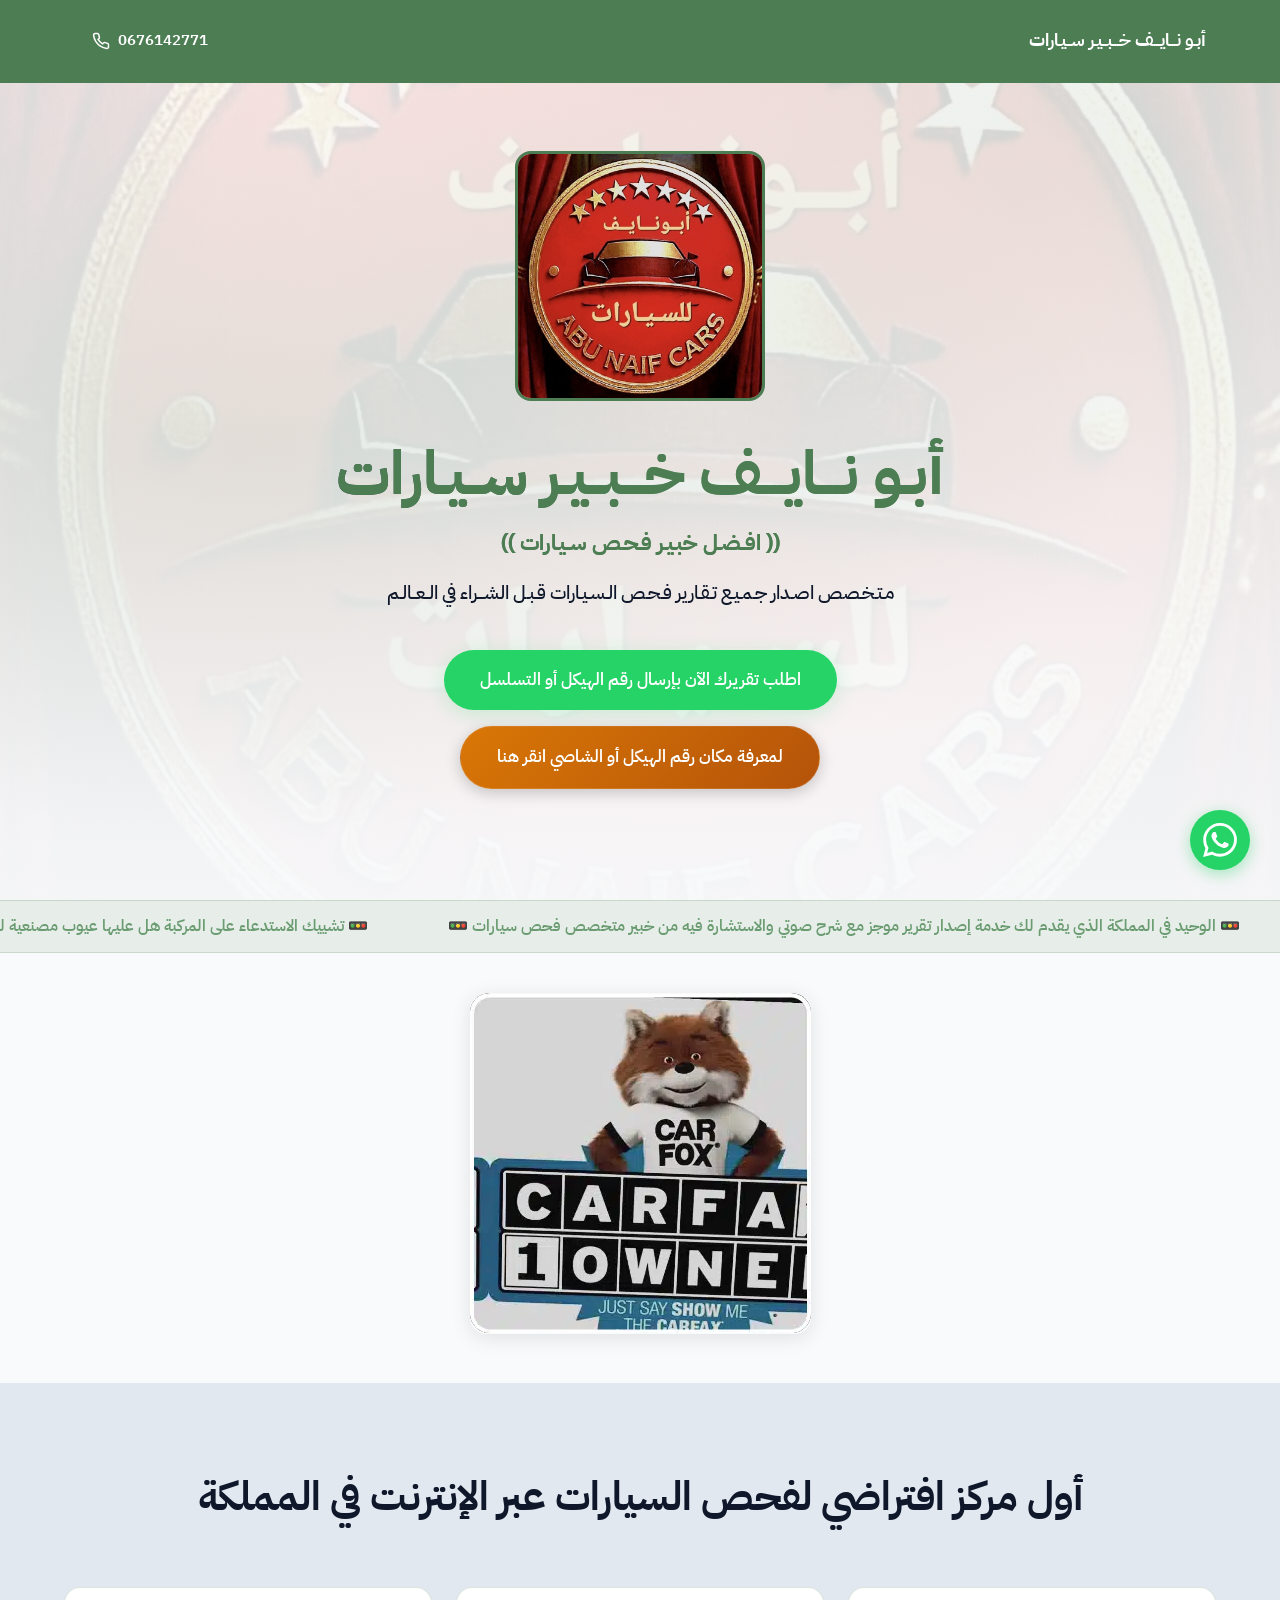
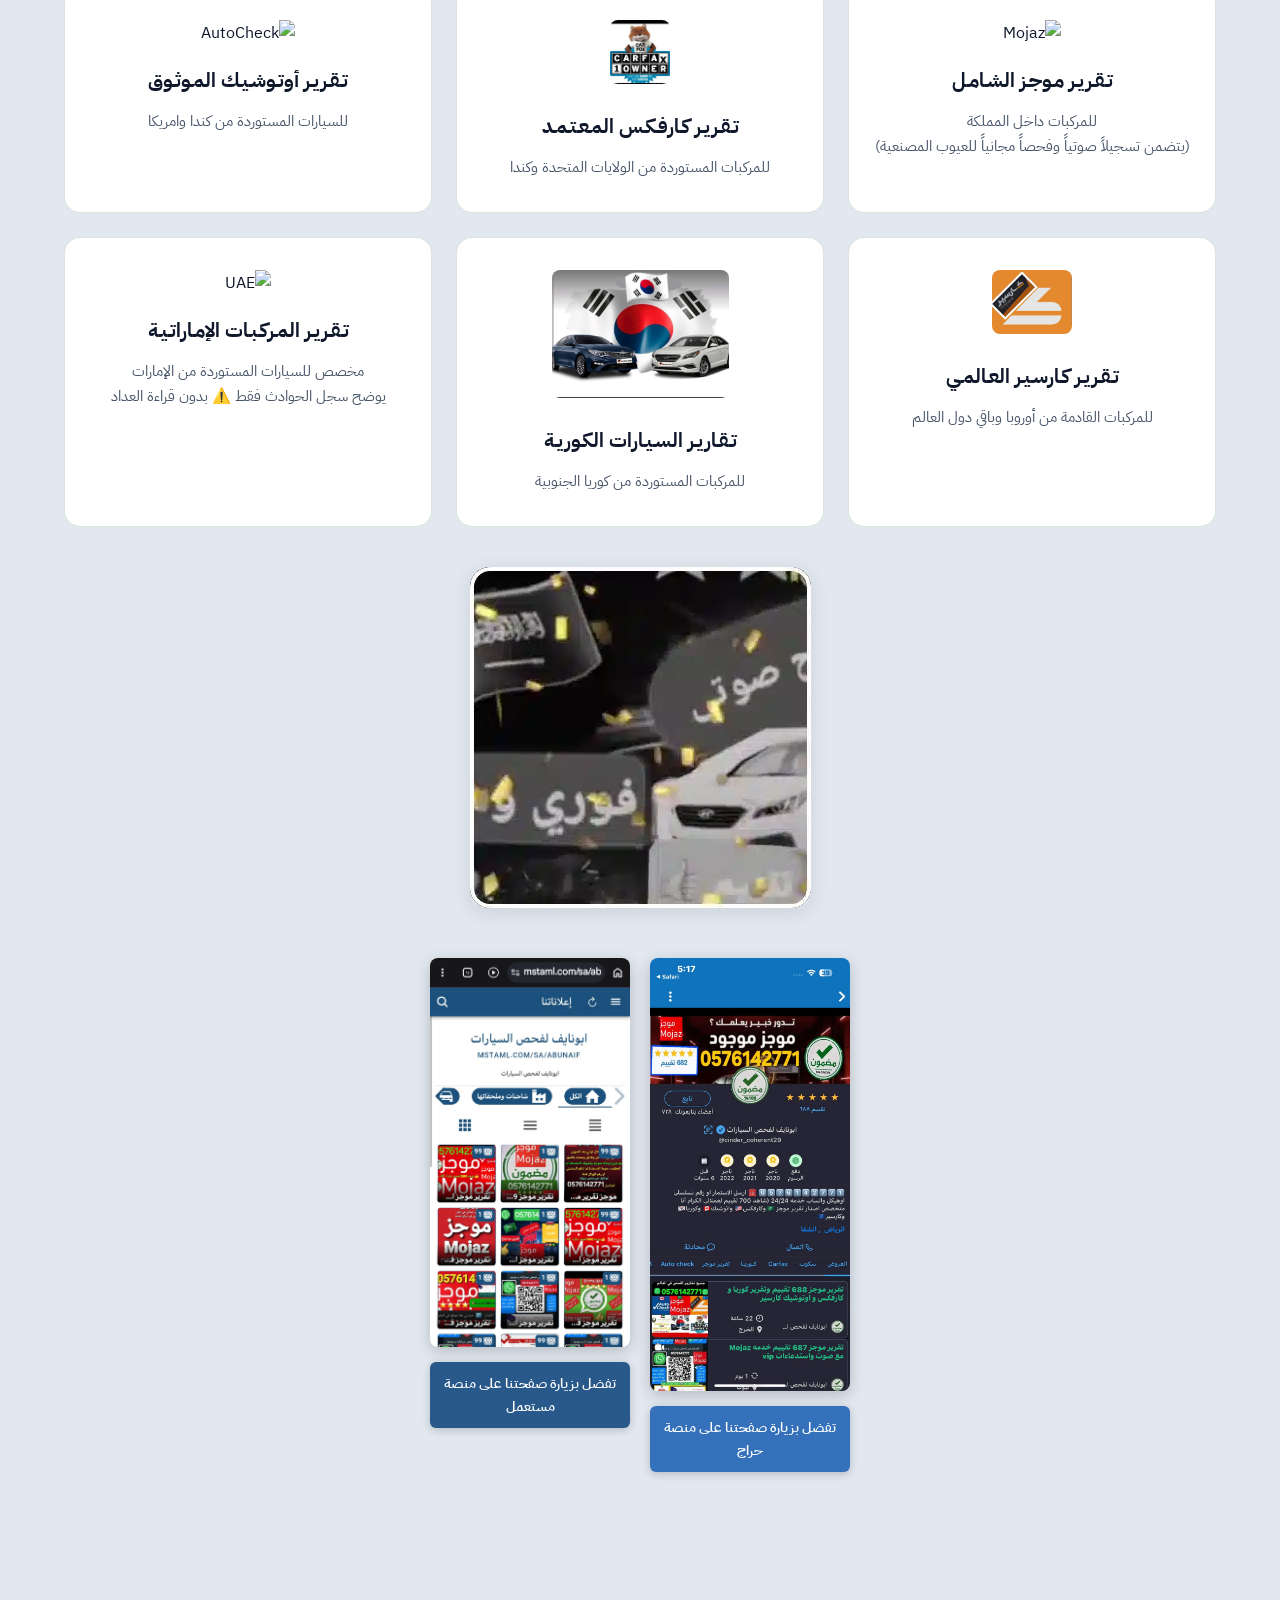
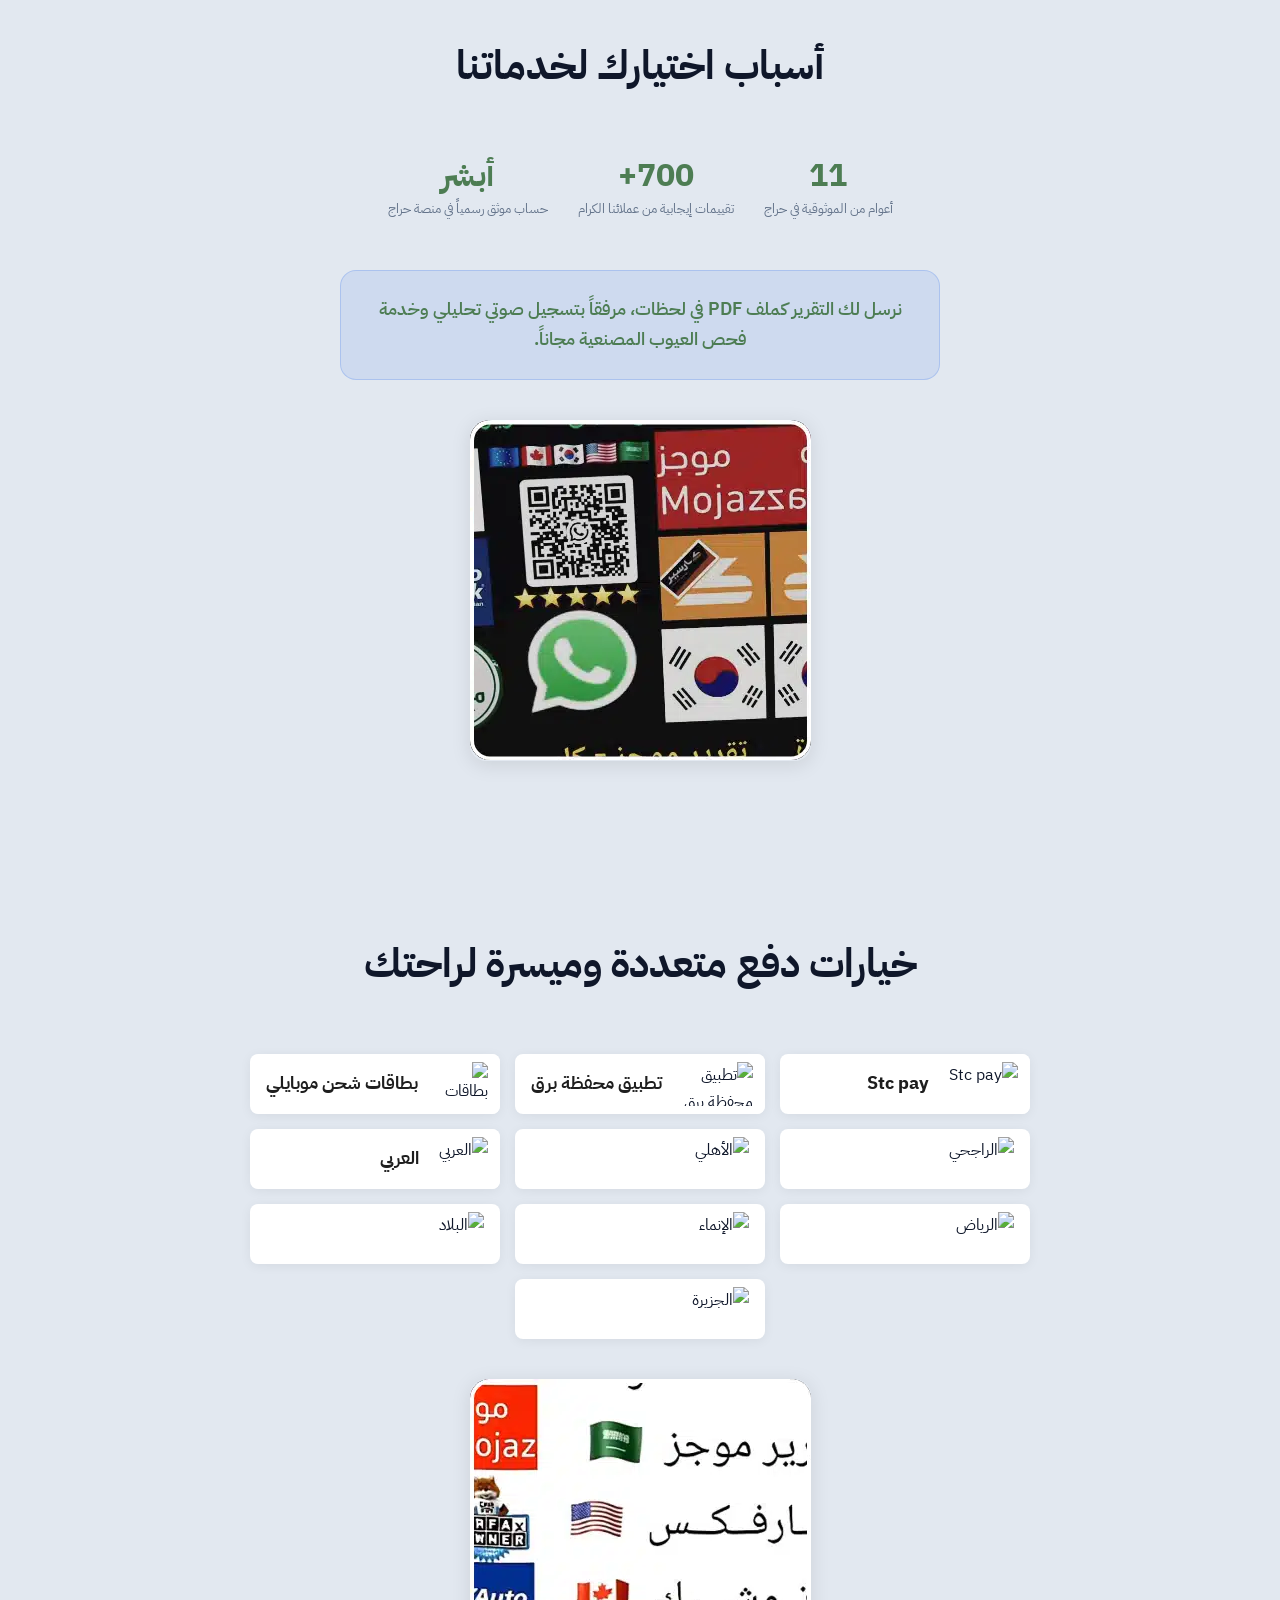
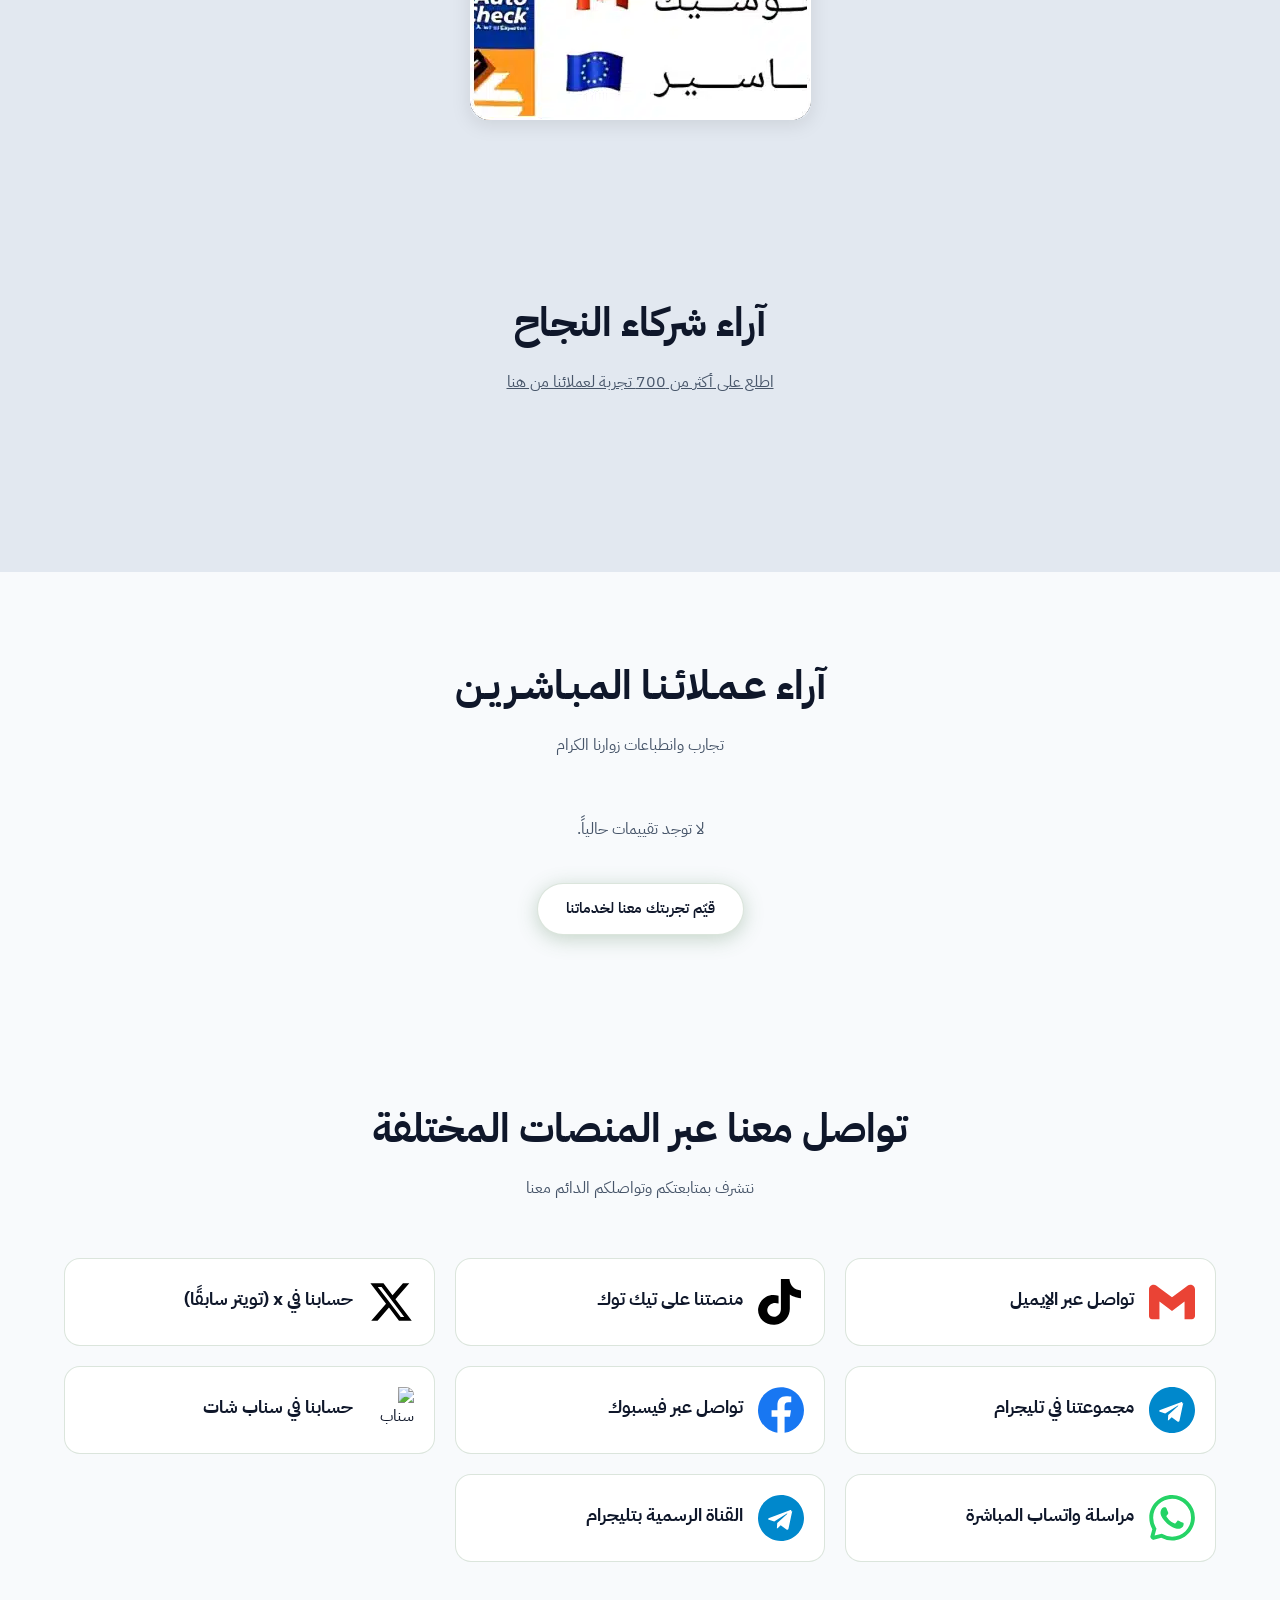
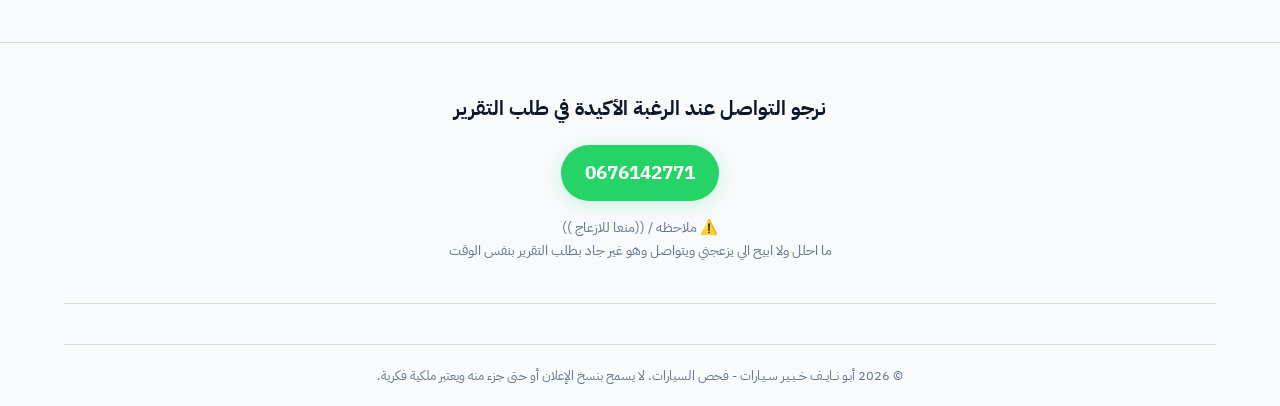
==== commit 0f76de7c: "style: increase ticker animation speed" ====
--- a/index.html
+++ b/index.html
@@ -424,7 +424,7 @@
                     const loadMoreBtn = document.getElementById('load-more-reviews');
                     const loadMoreOtherBtn = document.getElementById('load-more-other-reviews');
                     
-                    let harajReviews = reviews.filter(r => r.isHaraj !== false).slice(0, 200);
+                    let harajReviews = reviews.filter(r => r.isHaraj !== false);
                     let localReviews = reviews.filter(r => r.isHaraj === false);
 
                     let harajCurrentIndex = 0;
--- a/style.css
+++ b/style.css
@@ -742,7 +742,7 @@
 }
 .ticker {
     display: flex;
-    animation: tickerMoveRTL 40s linear infinite;
+    animation: tickerMoveRTL 20s linear infinite;
 }
 .ticker-wrap:hover .ticker {
     animation-play-state: paused;
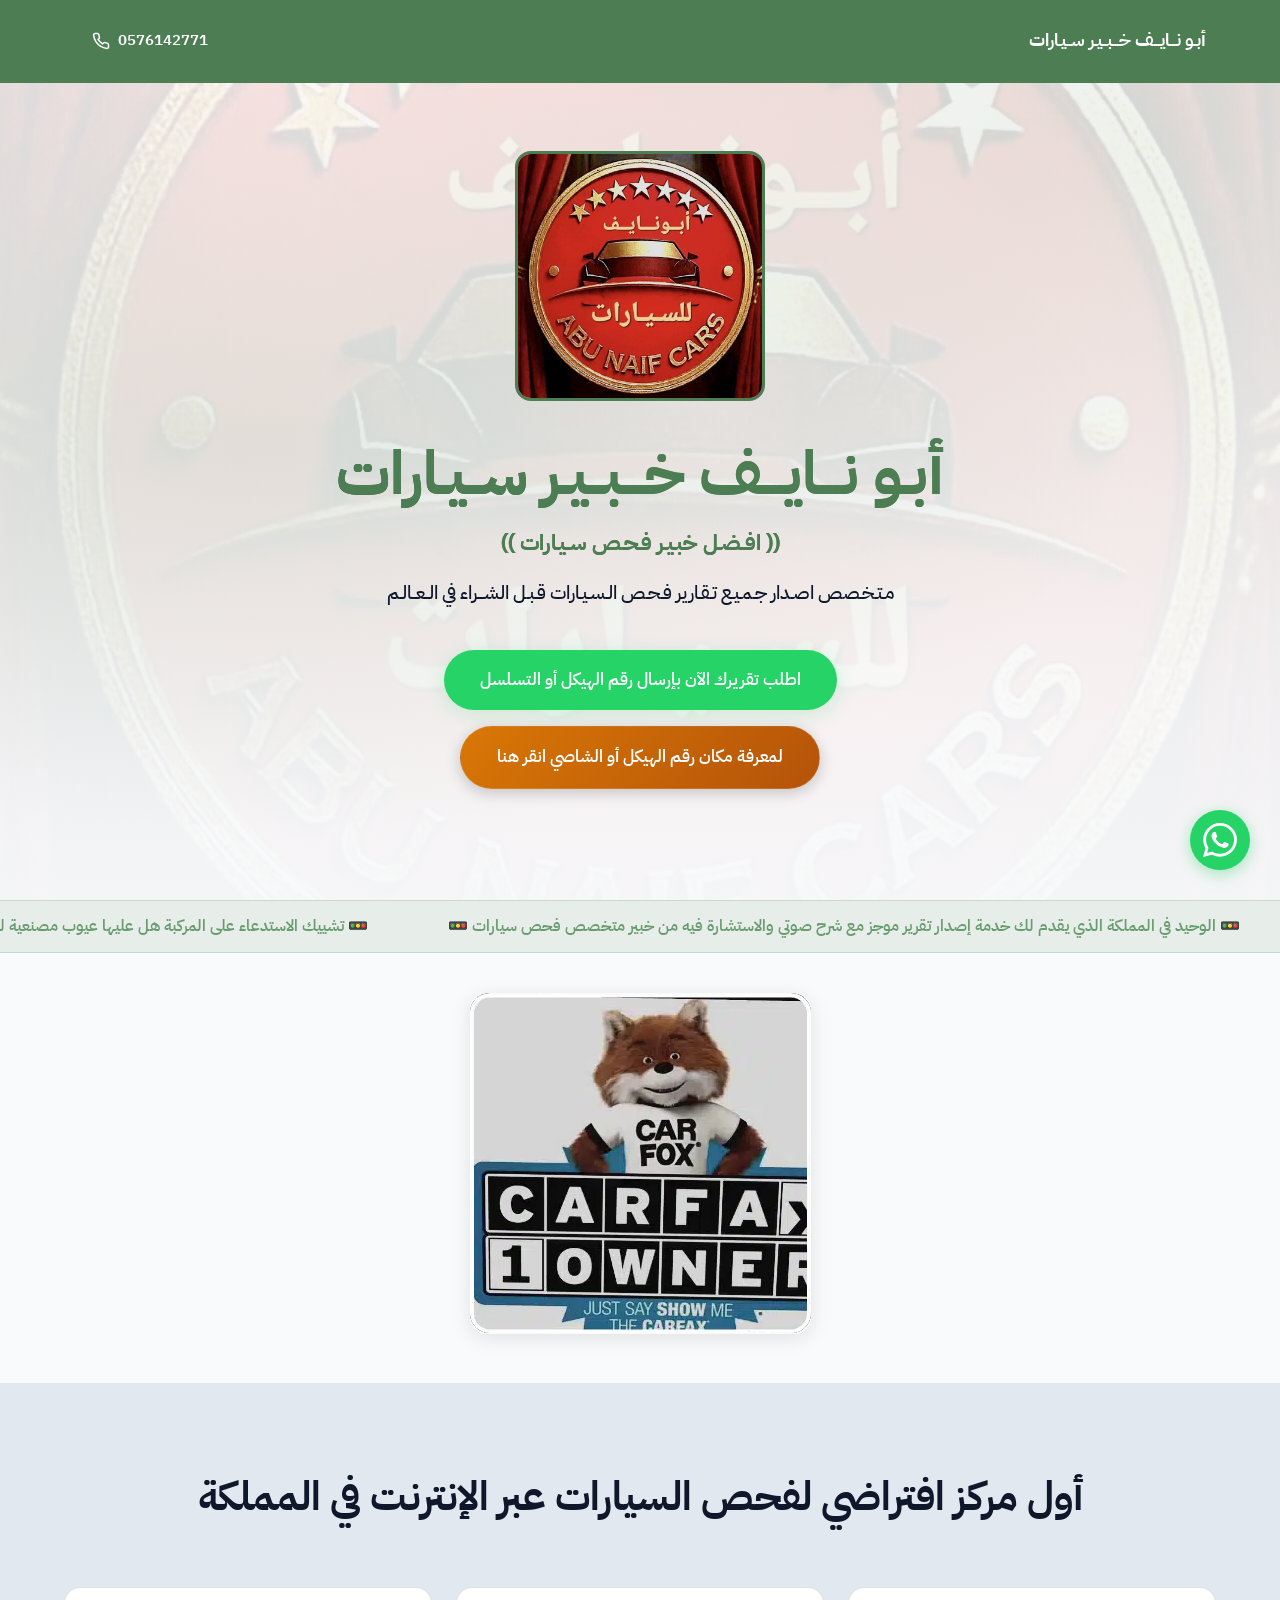
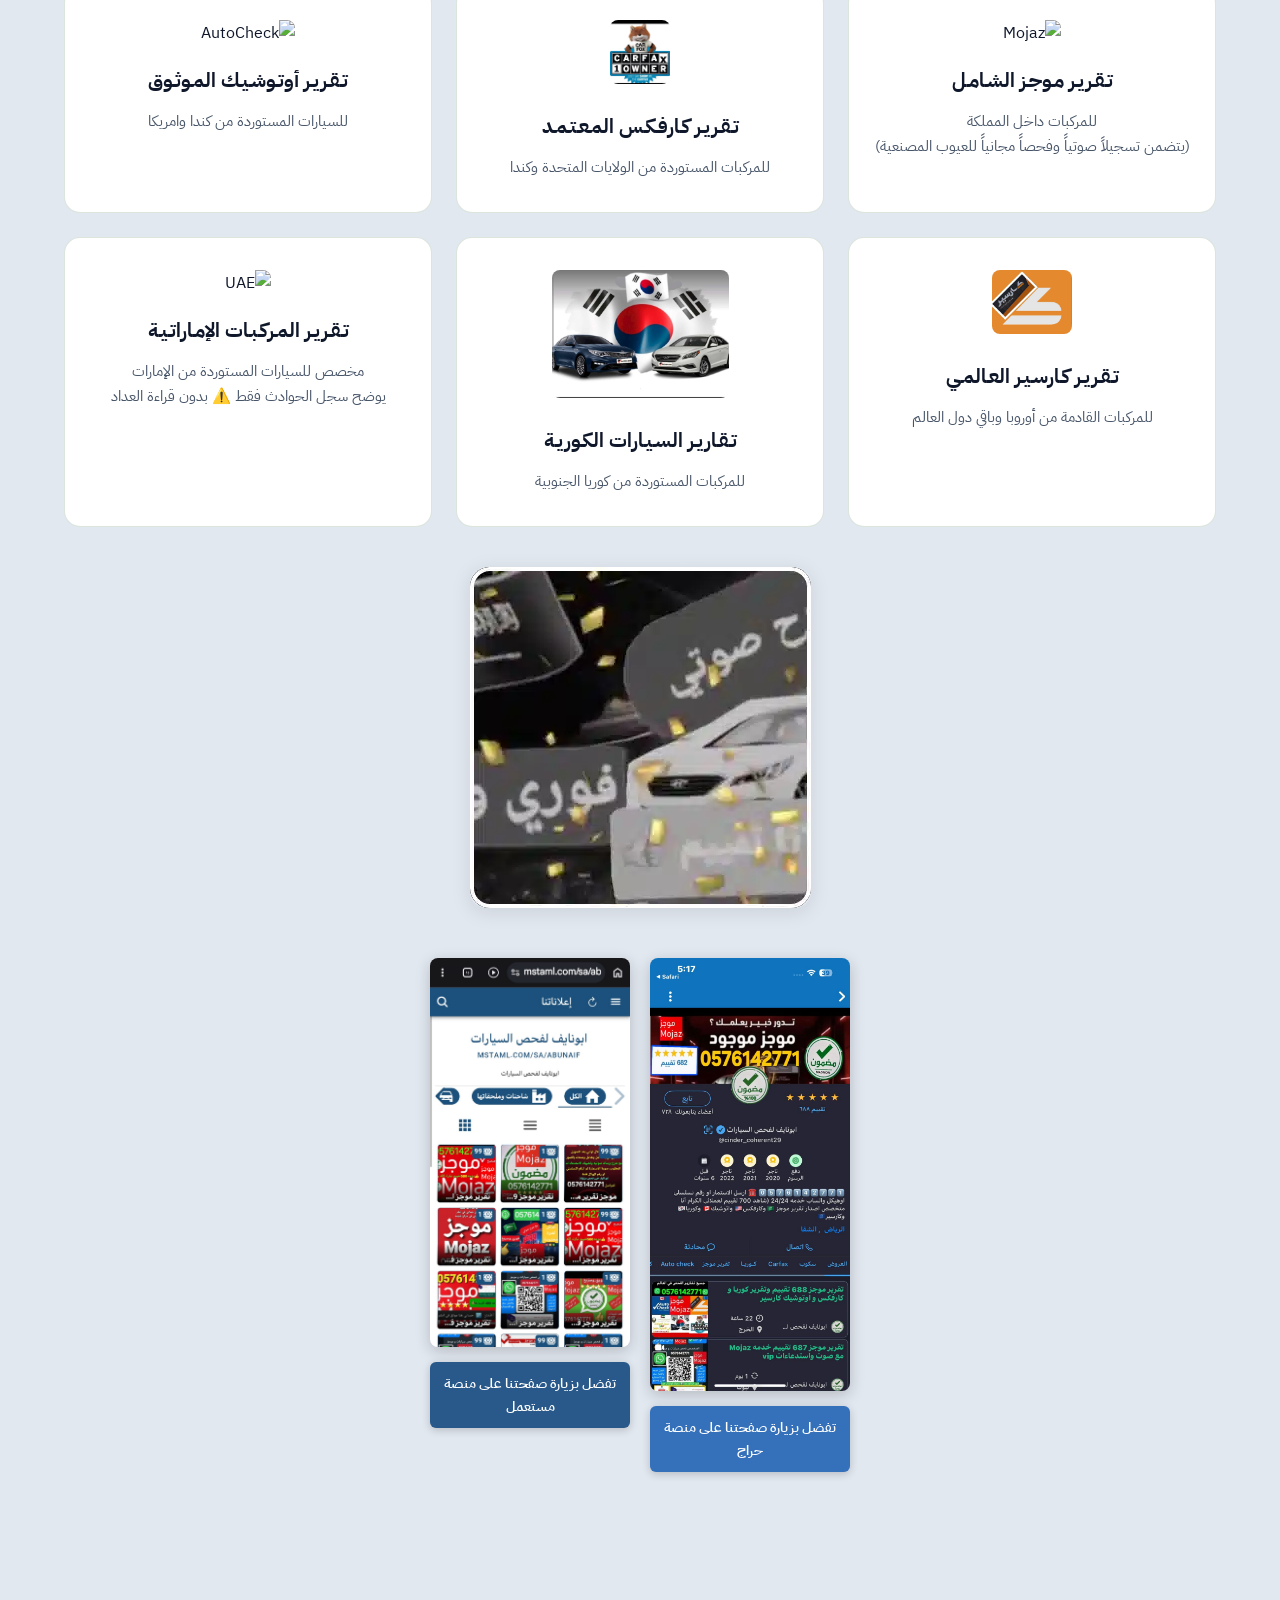
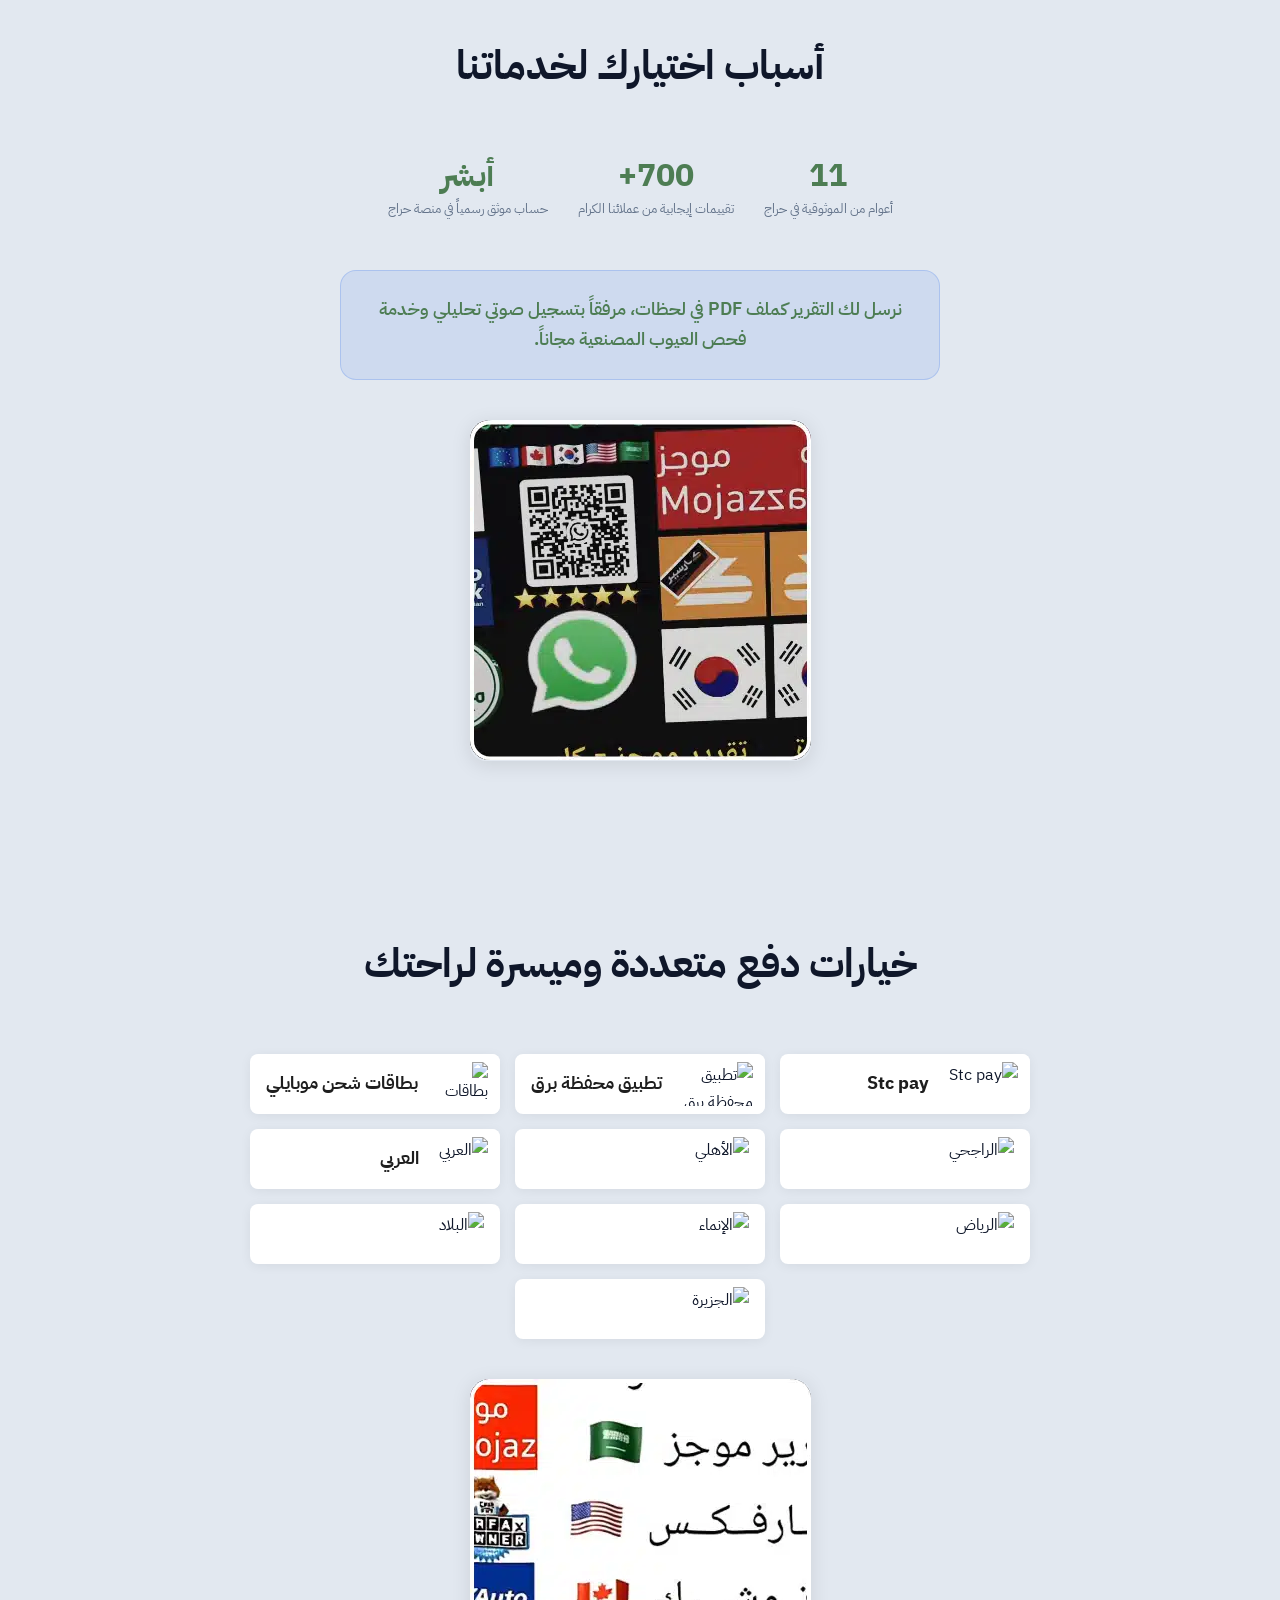
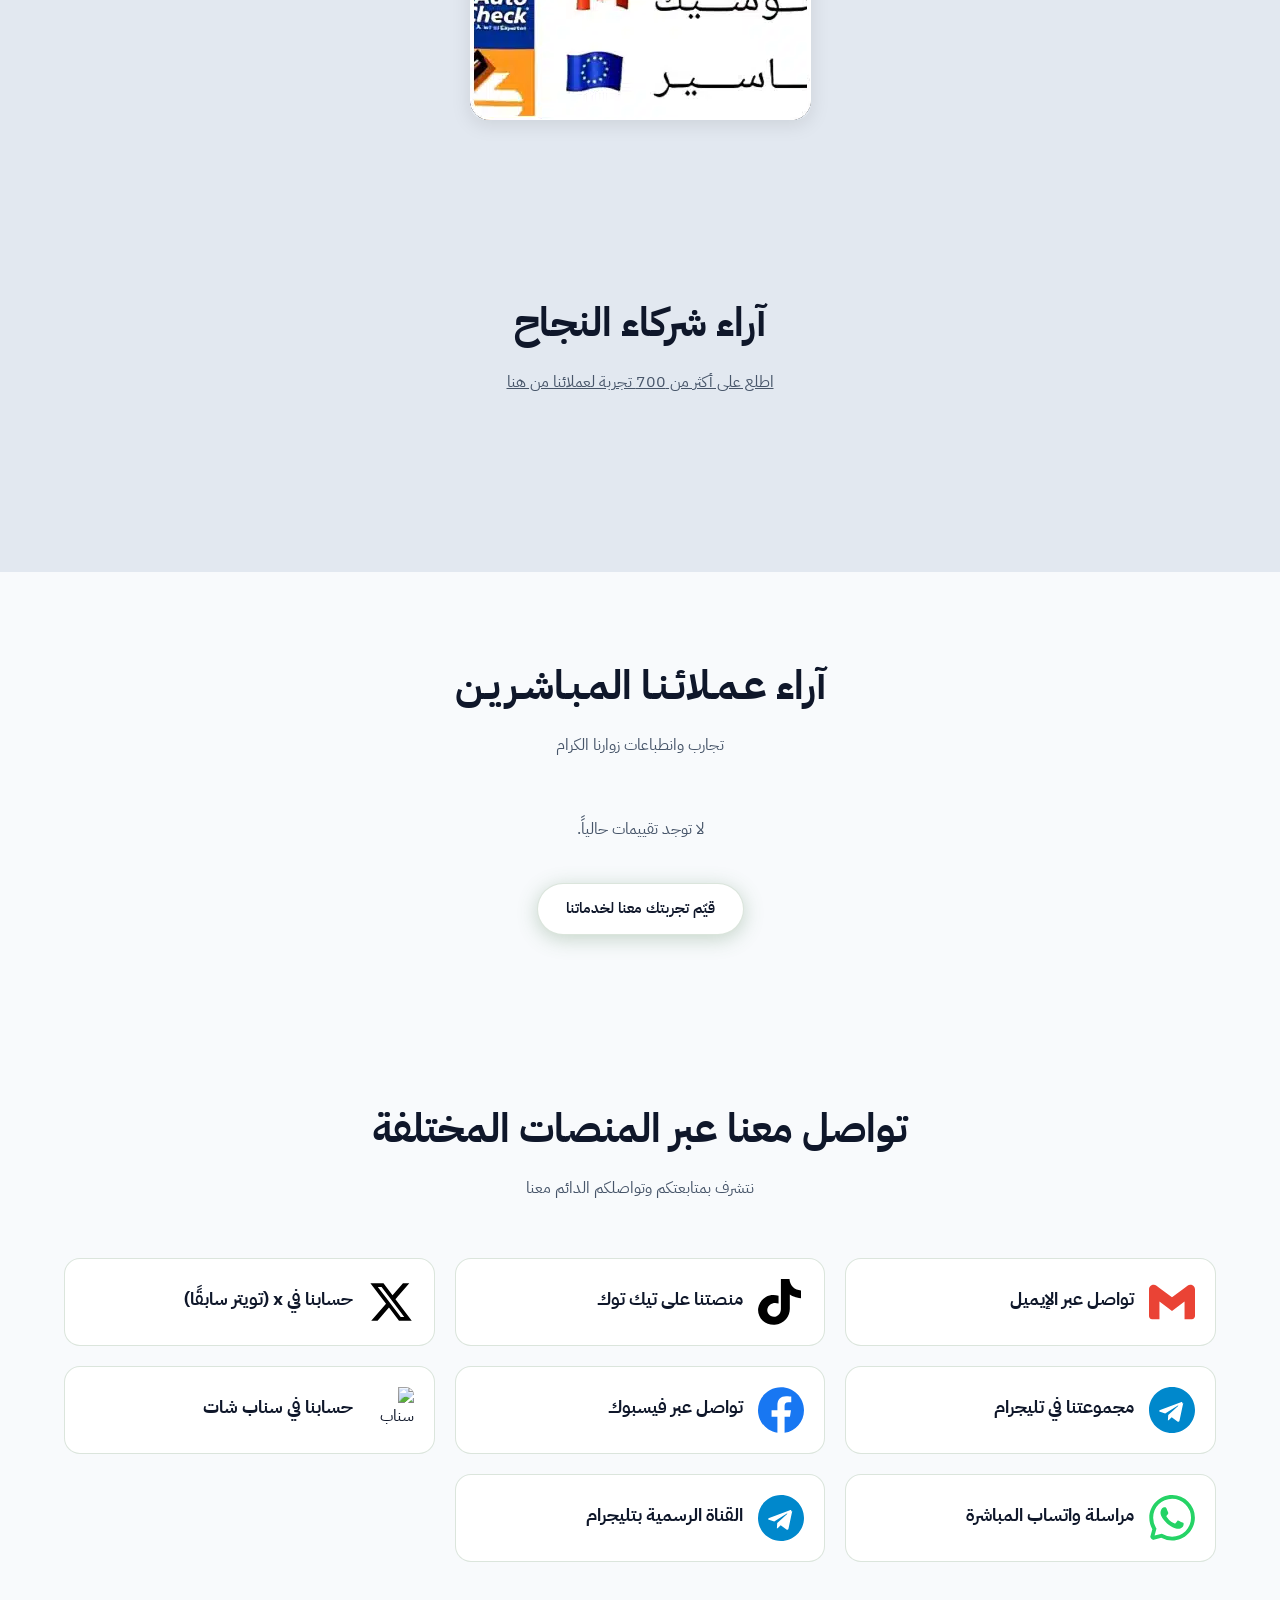
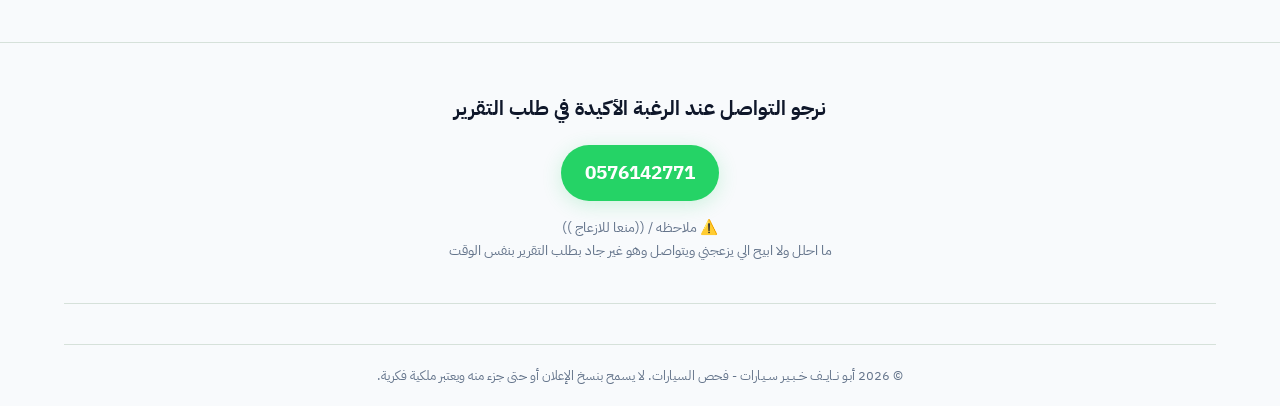
==== commit eb32a953: "fixed some wrong stuff" ====
--- a/index.html
+++ b/index.html
@@ -27,12 +27,12 @@
                     <span style="color: #ffffff;">أبـو نـــايـــف خـــبــيـر ســيـارات</span>
                 </span>
             </div>
-            <a href="https://wa.me/0676142771" class="cta-btn header-cta" dir="ltr" target="_blank" style="color: #ffffff;">
+            <a href="https://wa.me/0576142771" class="cta-btn header-cta" dir="ltr" target="_blank" style="color: #ffffff;">
                 <svg width="18" height="18" viewBox="0 0 24 24" fill="none" stroke="currentColor" stroke-width="2">
                     <path
                         d="M22 16.92v3a2 2 0 0 1-2.18 2 19.79 19.79 0 0 1-8.63-3.07 19.5 19.5 0 0 1-6-6 19.79 19.79 0 0 1-3.07-8.67A2 2 0 0 1 4.11 2h3a2 2 0 0 1 2 1.72c.127.96.361 1.903.7 2.81a2 2 0 0 1-.45 2.11L8.09 9.91a16 16 0 0 0 6 6l1.27-1.27a2 2 0 0 1 2.11-.45c.907.339 1.85.573 2.81.7A2 2 0 0 1 22 16.92z" />
                 </svg>
-                0676142771
+                0576142771
             </a>
         </div>
     </header>
@@ -54,7 +54,7 @@
             </p>
 
             <div class="hero-actions">
-                <a href="https://wa.me/0676142771" class="cta-btn cta-whatsapp cta-large" target="_blank">
+                <a href="https://wa.me/0576142771" class="cta-btn cta-whatsapp cta-large" target="_blank">
                     اطلب تقريرك الآن بإرسال رقم الهيكل أو التسلسل
                 </a>
                 <a href="javascript:void(0)" onclick="openChassisModal()" class="cta-btn cta-large" style="background: linear-gradient(135deg, #d97706, #b45309); color: #fff; border: 1px solid rgba(255,255,255,0.1); box-shadow: 0 4px 15px rgba(0,0,0,0.2);">
@@ -670,7 +670,7 @@
                 </a>
 
                 <!-- WhatsApp -->
-                <a href="https://wa.me/0676142771" target="_blank" class="social-card">
+                <a href="https://wa.me/0576142771" target="_blank" class="social-card">
                     <svg width="46" height="46" viewBox="0 0 24 24" fill="#25D366"
                         style="flex-shrink: 0; border-radius: 8px;">
                         <path
@@ -704,9 +704,9 @@
                 <div class="contact-box">
                     <h3>نرجو التواصل عند الرغبة الأكيدة في طلب التقرير</h3>
                     <div class="contact-buttons">
-                        <a href="https://wa.me/0676142771" class="cta-btn cta-whatsapp" target="_blank" dir="ltr"
+                        <a href="https://wa.me/0576142771" class="cta-btn cta-whatsapp" target="_blank" dir="ltr"
                             style="display: flex; flex-direction: column; align-items: center; justify-content: center; height: auto; padding: 12px 24px;">
-                            <span style="font-size: 1.2rem; font-weight: bold;">0676142771</span>
+                            <span style="font-size: 1.2rem; font-weight: bold;">0576142771</span>
                         </a>
                     </div>
                     <p style="color: var(--text-muted); font-size: 0.9rem; margin-top: 15px; line-height: 1.6;">
@@ -722,7 +722,7 @@
     </footer>
 
     <!-- Floating WhatsApp -->
-    <a href="https://wa.me/0676142771" class="floating-whatsapp" target="_blank"
+    <a href="https://wa.me/0576142771" class="floating-whatsapp" target="_blank"
         style="position: fixed; bottom: 30px; right: 30px; background: #25d366; color: white; width: 60px; height: 60px; border-radius: 50%; display: flex; align-items: center; justify-content: center; box-shadow: 0 4px 15px rgba(37,211,102,0.4); z-index: 100;">
         <svg width="34" height="34" viewBox="0 0 24 24" fill="currentColor">
             <path
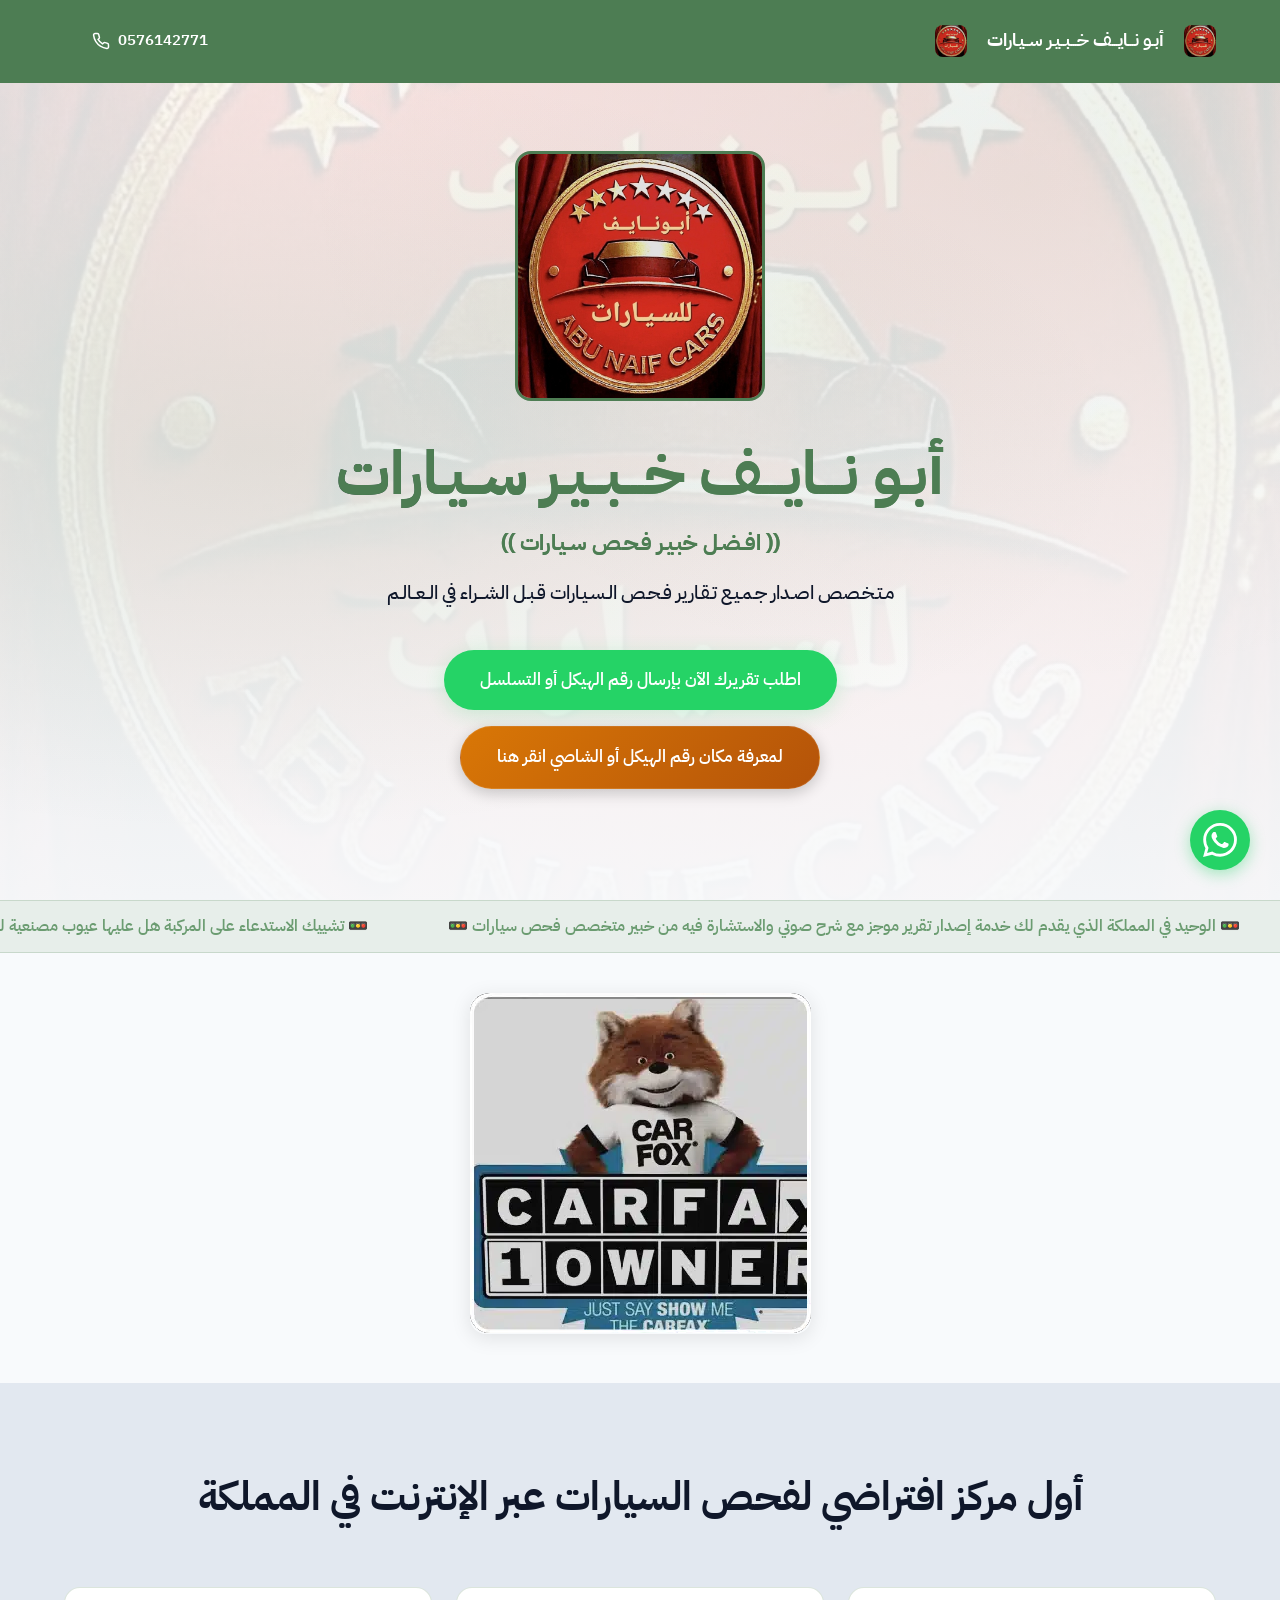
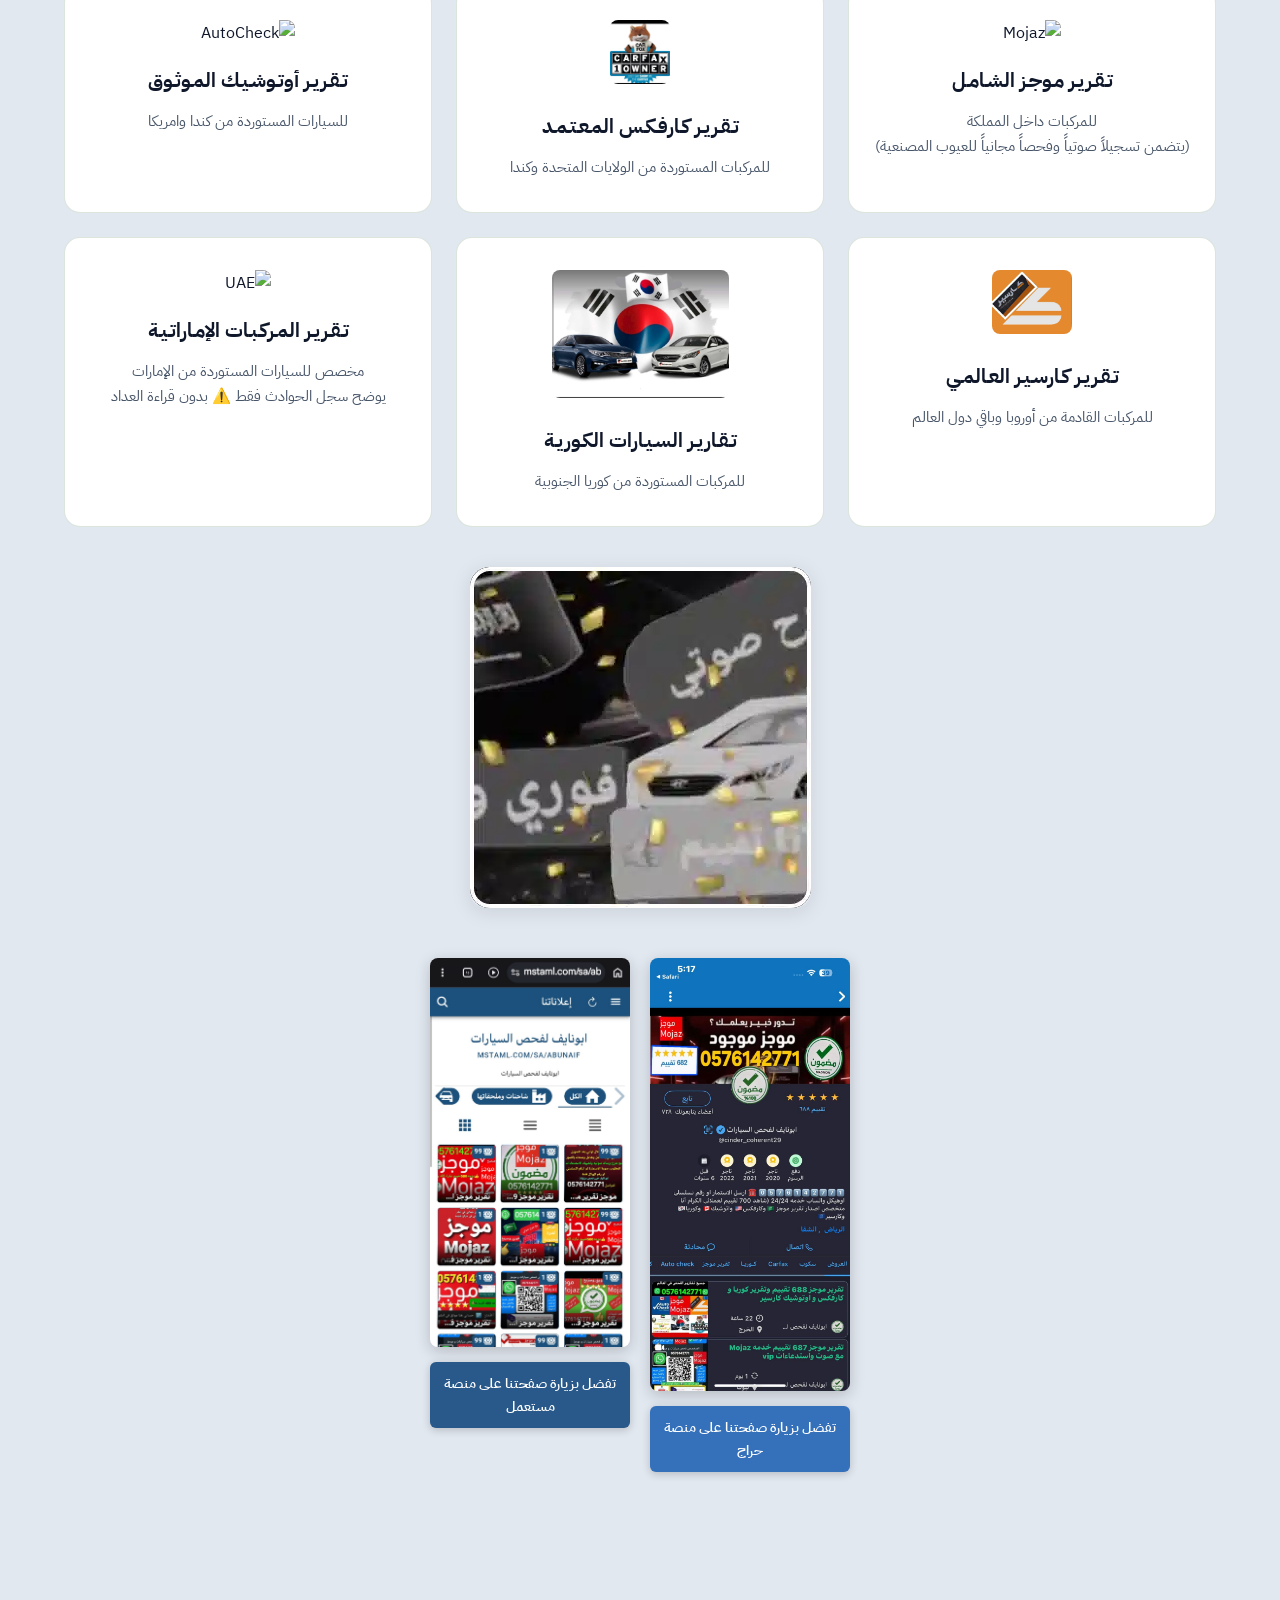
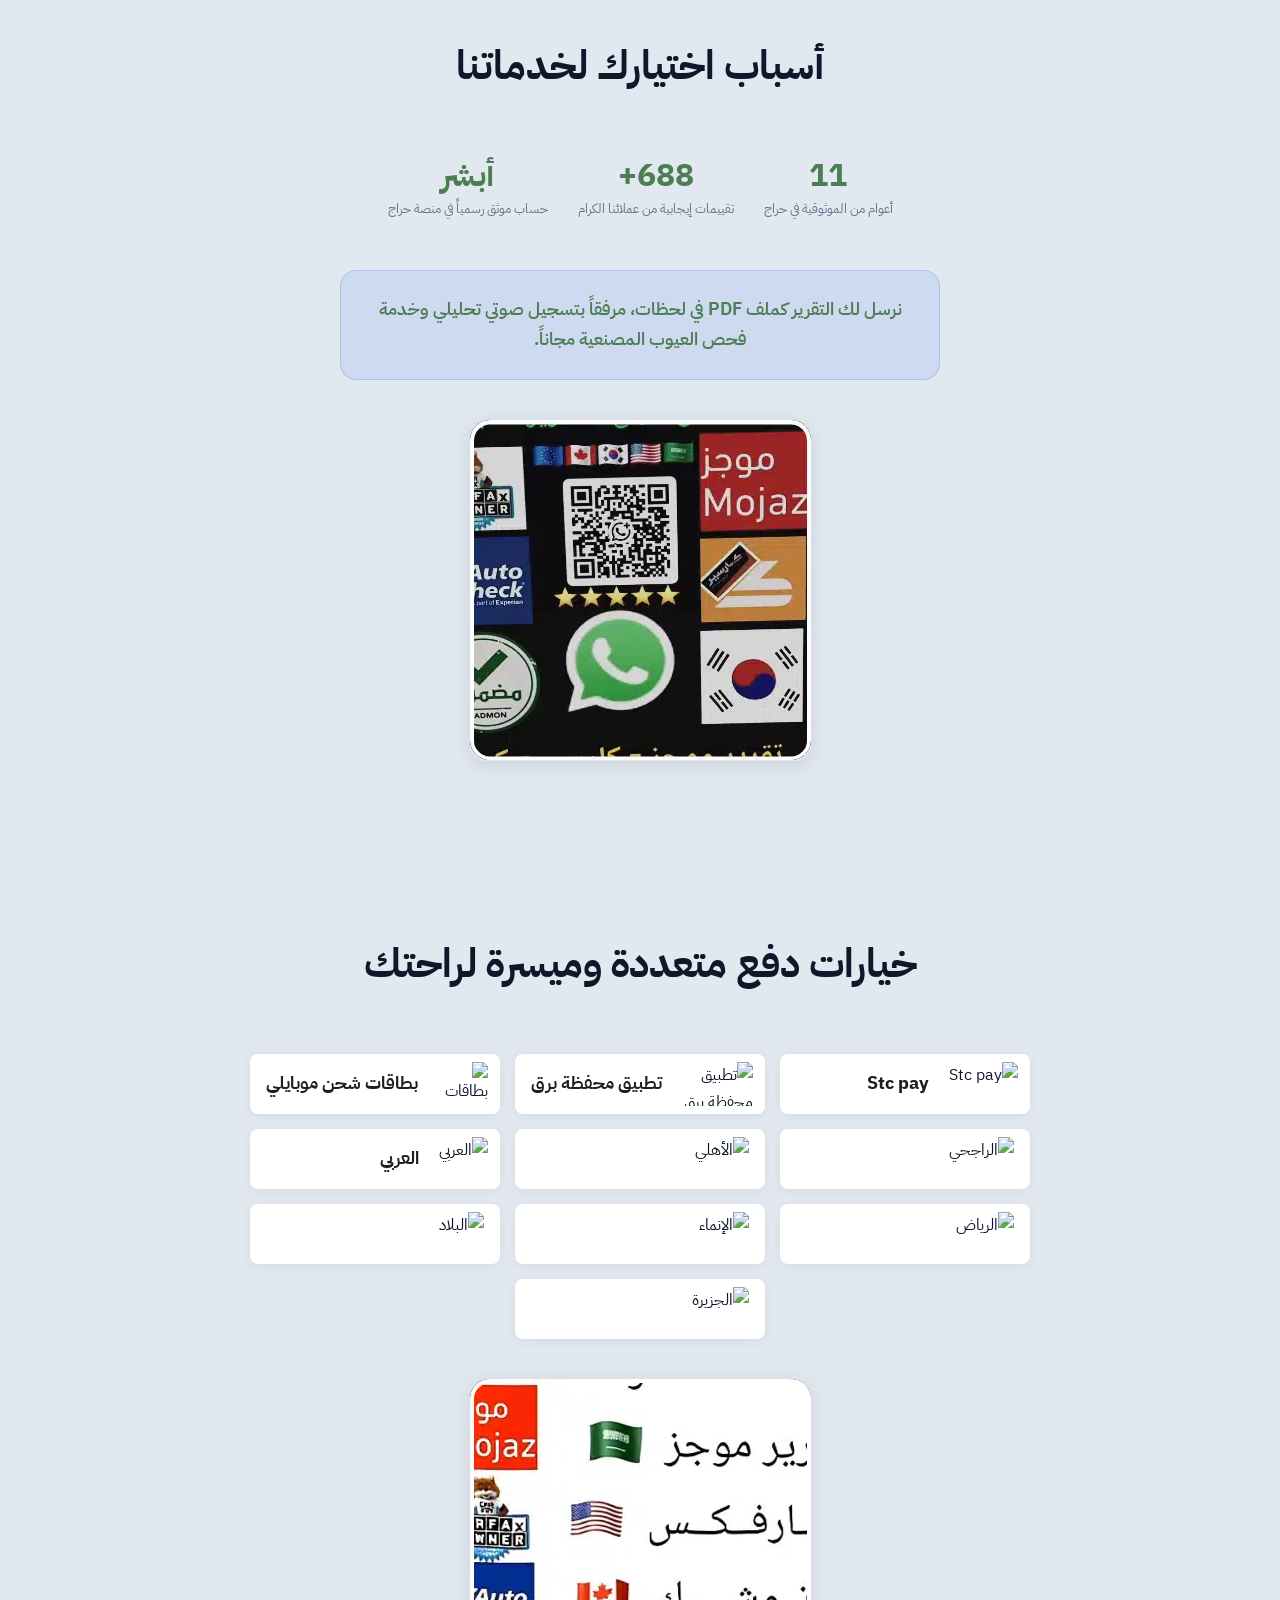
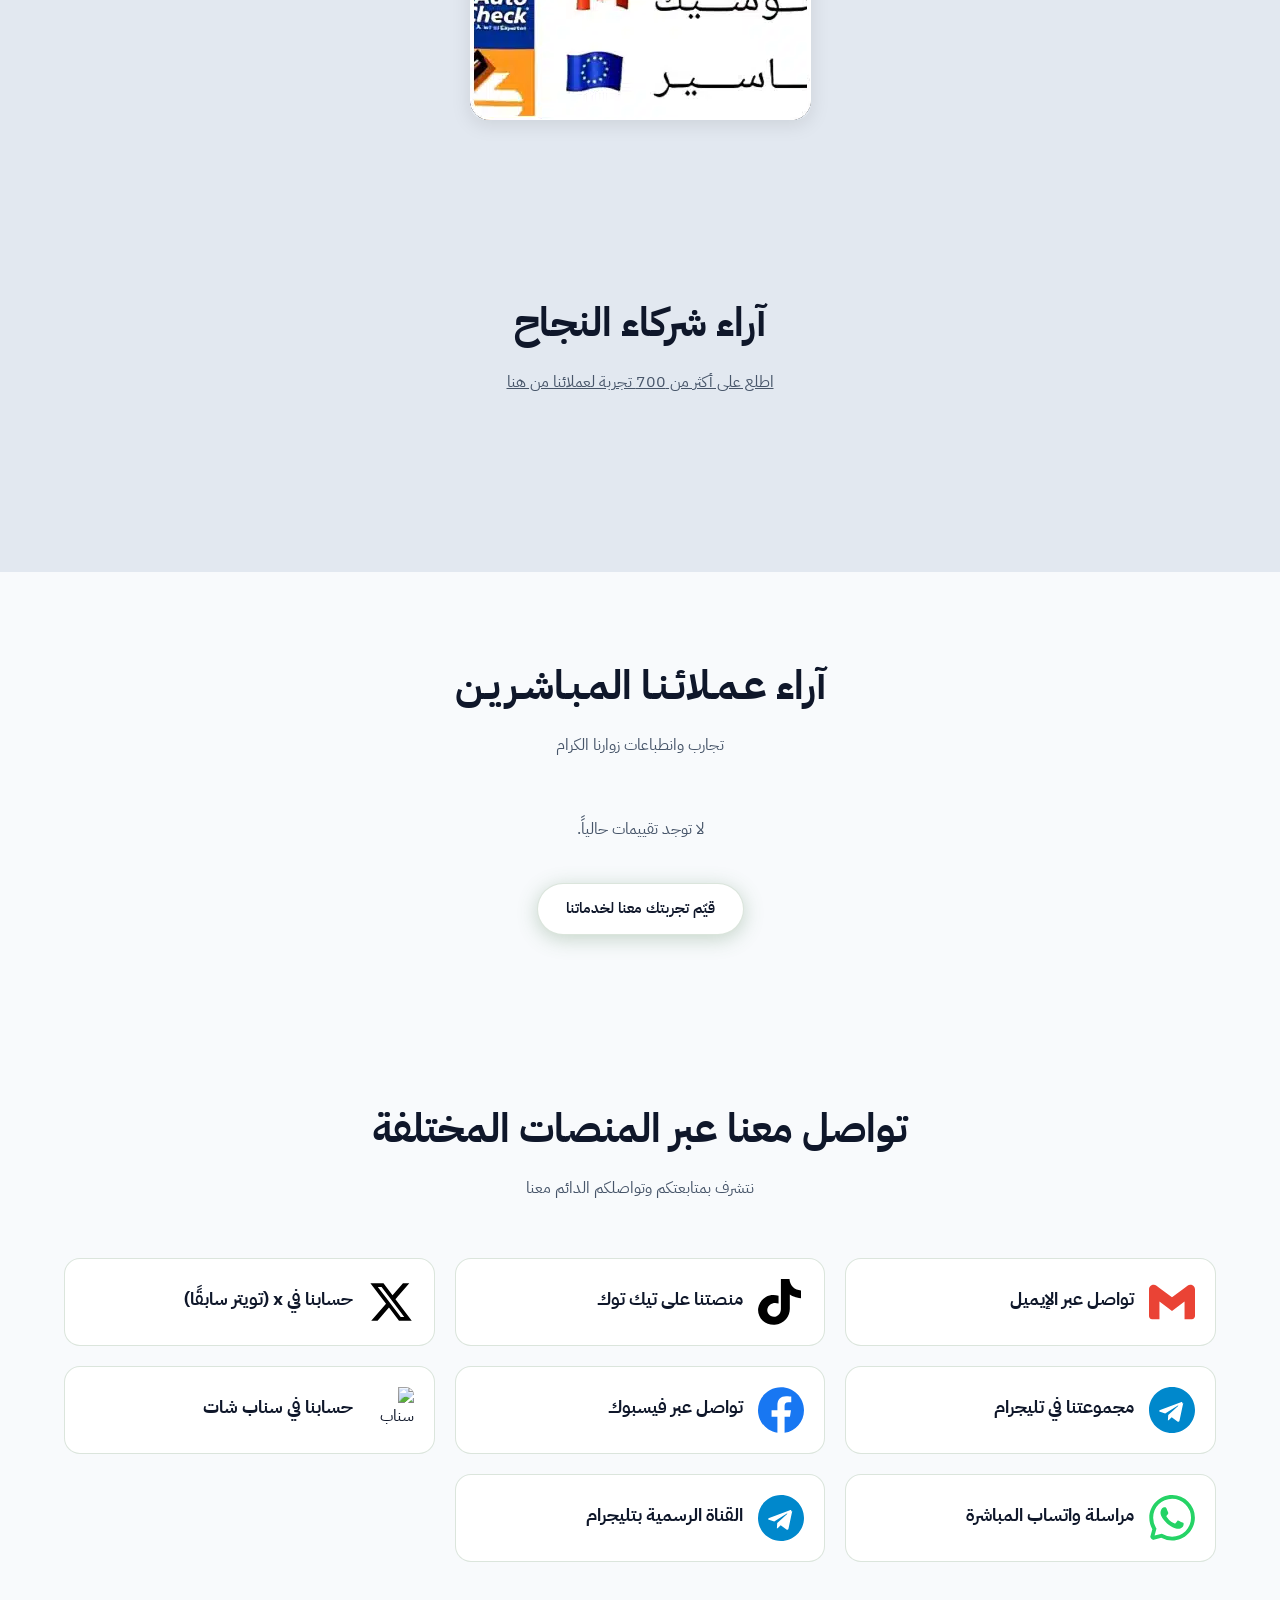
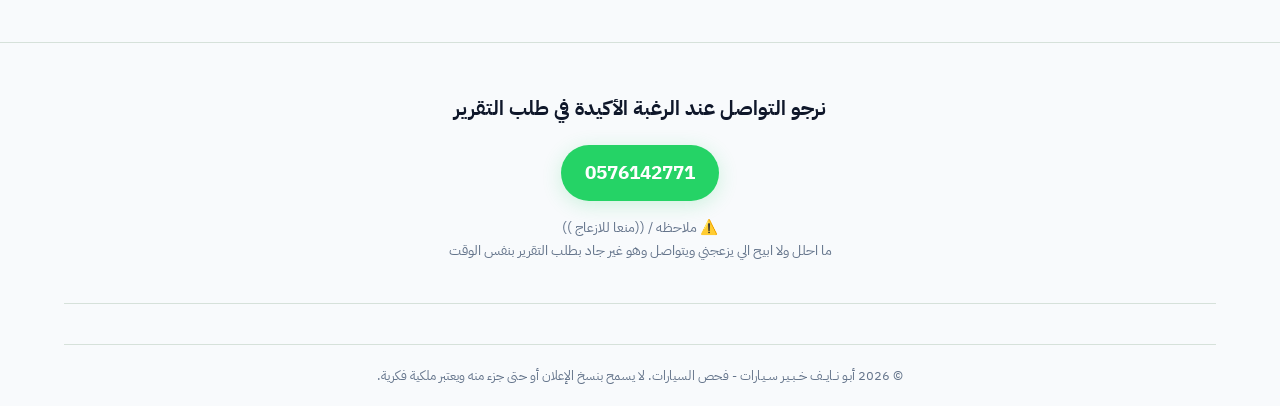
==== commit d844fc02: "add 2 ugly logos" ====
--- a/index.html
+++ b/index.html
@@ -21,11 +21,13 @@
     <header class="header" id="header"
         style="background: #4d7d53; border-bottom: 1px solid var(--border);">
         <div class="container header-inner">
-            <div class="logo-area">
+            <div class="logo-area" style="display: flex; align-items: center;">
+                <img src="assets/images/NewLogo.jpeg" alt="Logo" style="height: 32px; border-radius: 8px;">
                 <span class="logo-text"
                     style="font-weight: 700; color: #ffffff; font-size: 1.15rem; font-family: 'IBM Plex Sans Arabic', sans-serif; margin: 0 10px; white-space: nowrap;">
                     <span style="color: #ffffff;">أبـو نـــايـــف خـــبــيـر ســيـارات</span>
                 </span>
+                <img src="assets/images/NewLogo.jpeg" alt="Logo" style="height: 32px; border-radius: 8px;">
             </div>
             <a href="https://wa.me/0576142771" class="cta-btn header-cta" dir="ltr" target="_blank" style="color: #ffffff;">
                 <svg width="18" height="18" viewBox="0 0 24 24" fill="none" stroke="currentColor" stroke-width="2">
@@ -166,7 +168,7 @@
                     <span class="stat-label">أعوام من الموثوقية في حراج</span>
                 </div>
                 <div class="stat-item">
-                    <span class="stat-number">700+</span>
+                    <span class="stat-number" id="haraj-stat-number">688+</span>
                     <span class="stat-label">تقييمات إيجابية من عملائنا الكرام</span>
                 </div>
                 <div class="stat-item">
@@ -397,13 +399,13 @@
             <script>
                 document.addEventListener('DOMContentLoaded', async () => {
                     let reviews = [];
+                    let newReviews = [];
                     try {
                         const jsonRes = await fetch('reviews.json');
                         const oldReviews = await jsonRes.json();
                         
                         // Default Worker URL (Update this when you deploy your Cloudflare worker)
                         const workerUrl = '/api/reviews';
-                        let newReviews = [];
                         try {
                             const apiRes = await fetch(workerUrl);
                             if (apiRes.ok) {
@@ -426,6 +428,14 @@
                     
                     let harajReviews = reviews.filter(r => r.isHaraj !== false);
                     let localReviews = reviews.filter(r => r.isHaraj === false);
+                    
+                    let newHarajReviewsCount = newReviews.filter(r => r.isHaraj !== false).length;
+                    let harajBaseCount = 688 + newHarajReviewsCount;
+                    
+                    const statNumberEl = document.getElementById('haraj-stat-number');
+                    if (statNumberEl) {
+                        statNumberEl.innerText = harajBaseCount + '+';
+                    }
 
                     let harajCurrentIndex = 0;
                     let localCurrentIndex = 0;
@@ -486,7 +496,7 @@
                                     ${starsSvg}
                                     <div style="display: flex; align-items: center; gap: 8px;">
                                         <div style="font-weight: bold; color: var(--gold); font-size: 0.9rem;">
-                                            التقييم رقم ${harajReviews.length - (startIndex + i)}
+                                            التقييم رقم ${harajBaseCount - (startIndex + i)}
                                         </div>
                                         <img src="assets/images/haraj.webp" alt="حراج" class="review-source-img">
                                     </div>
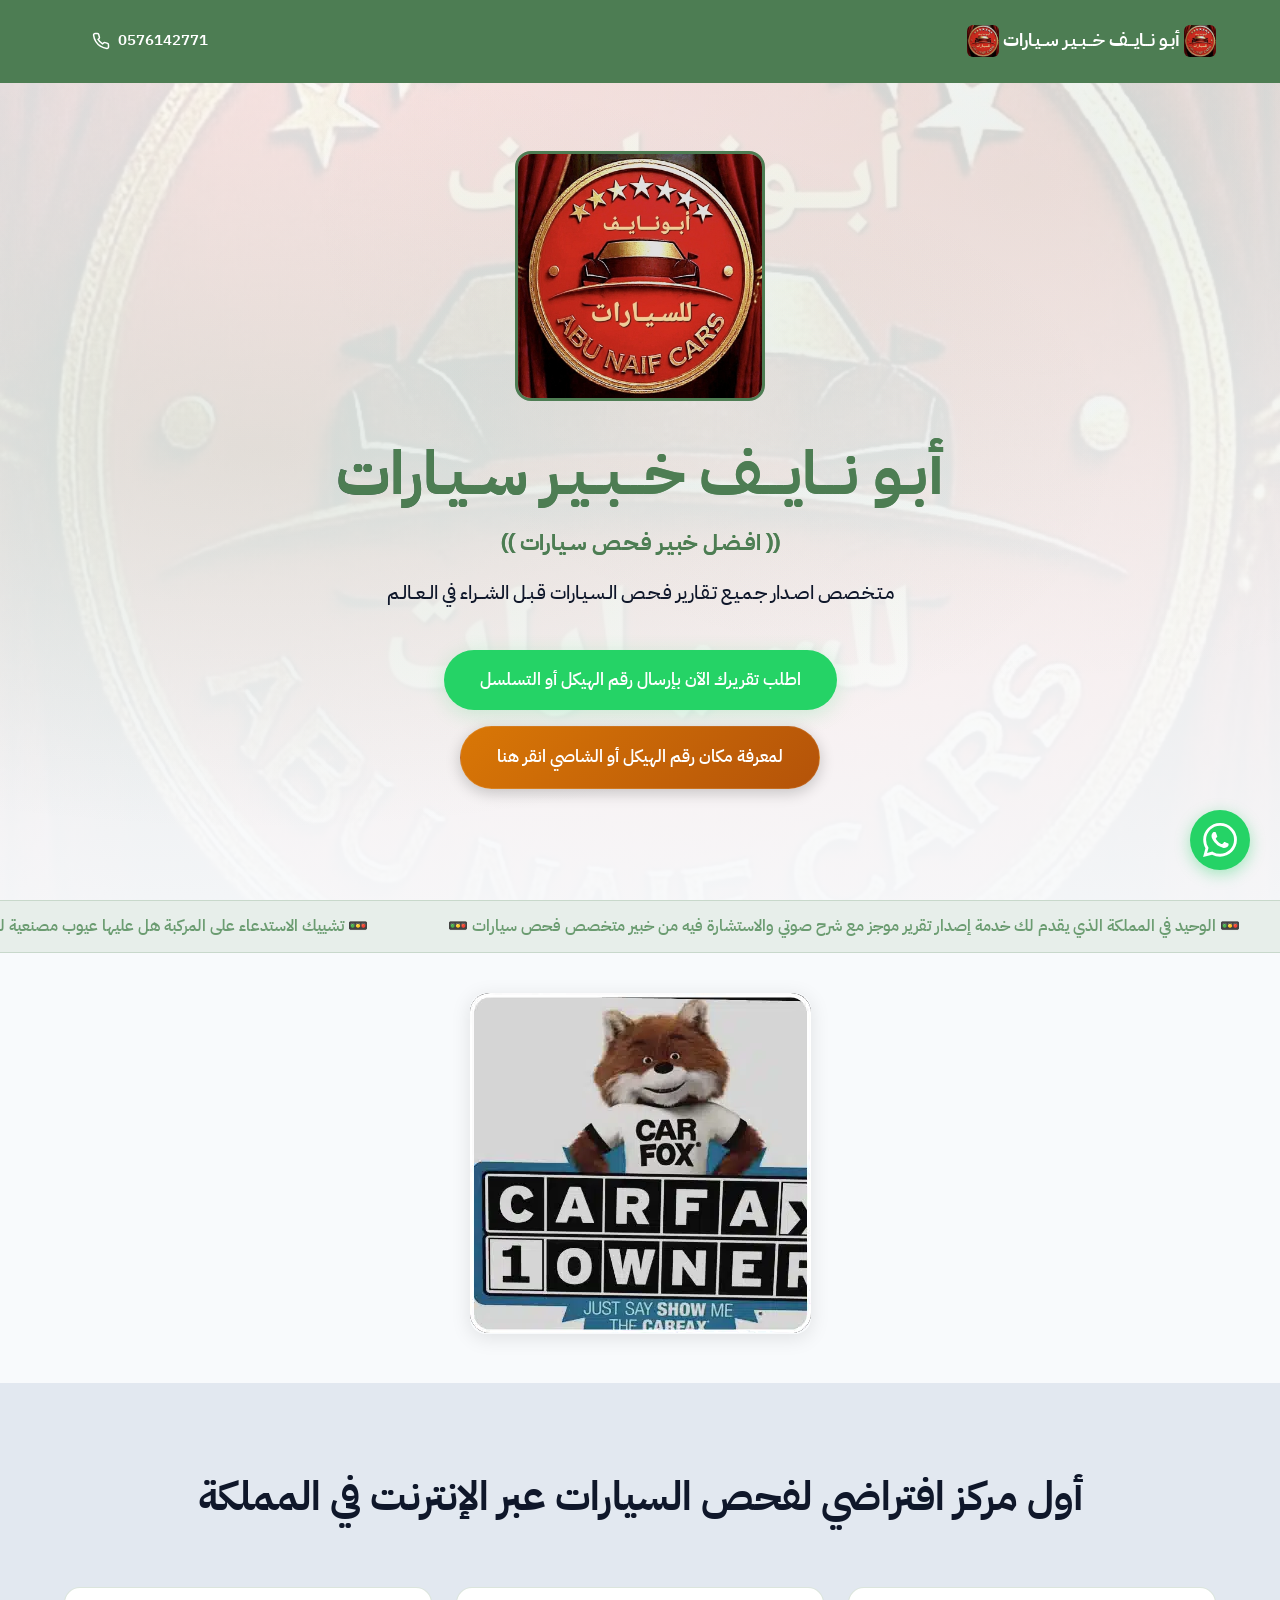
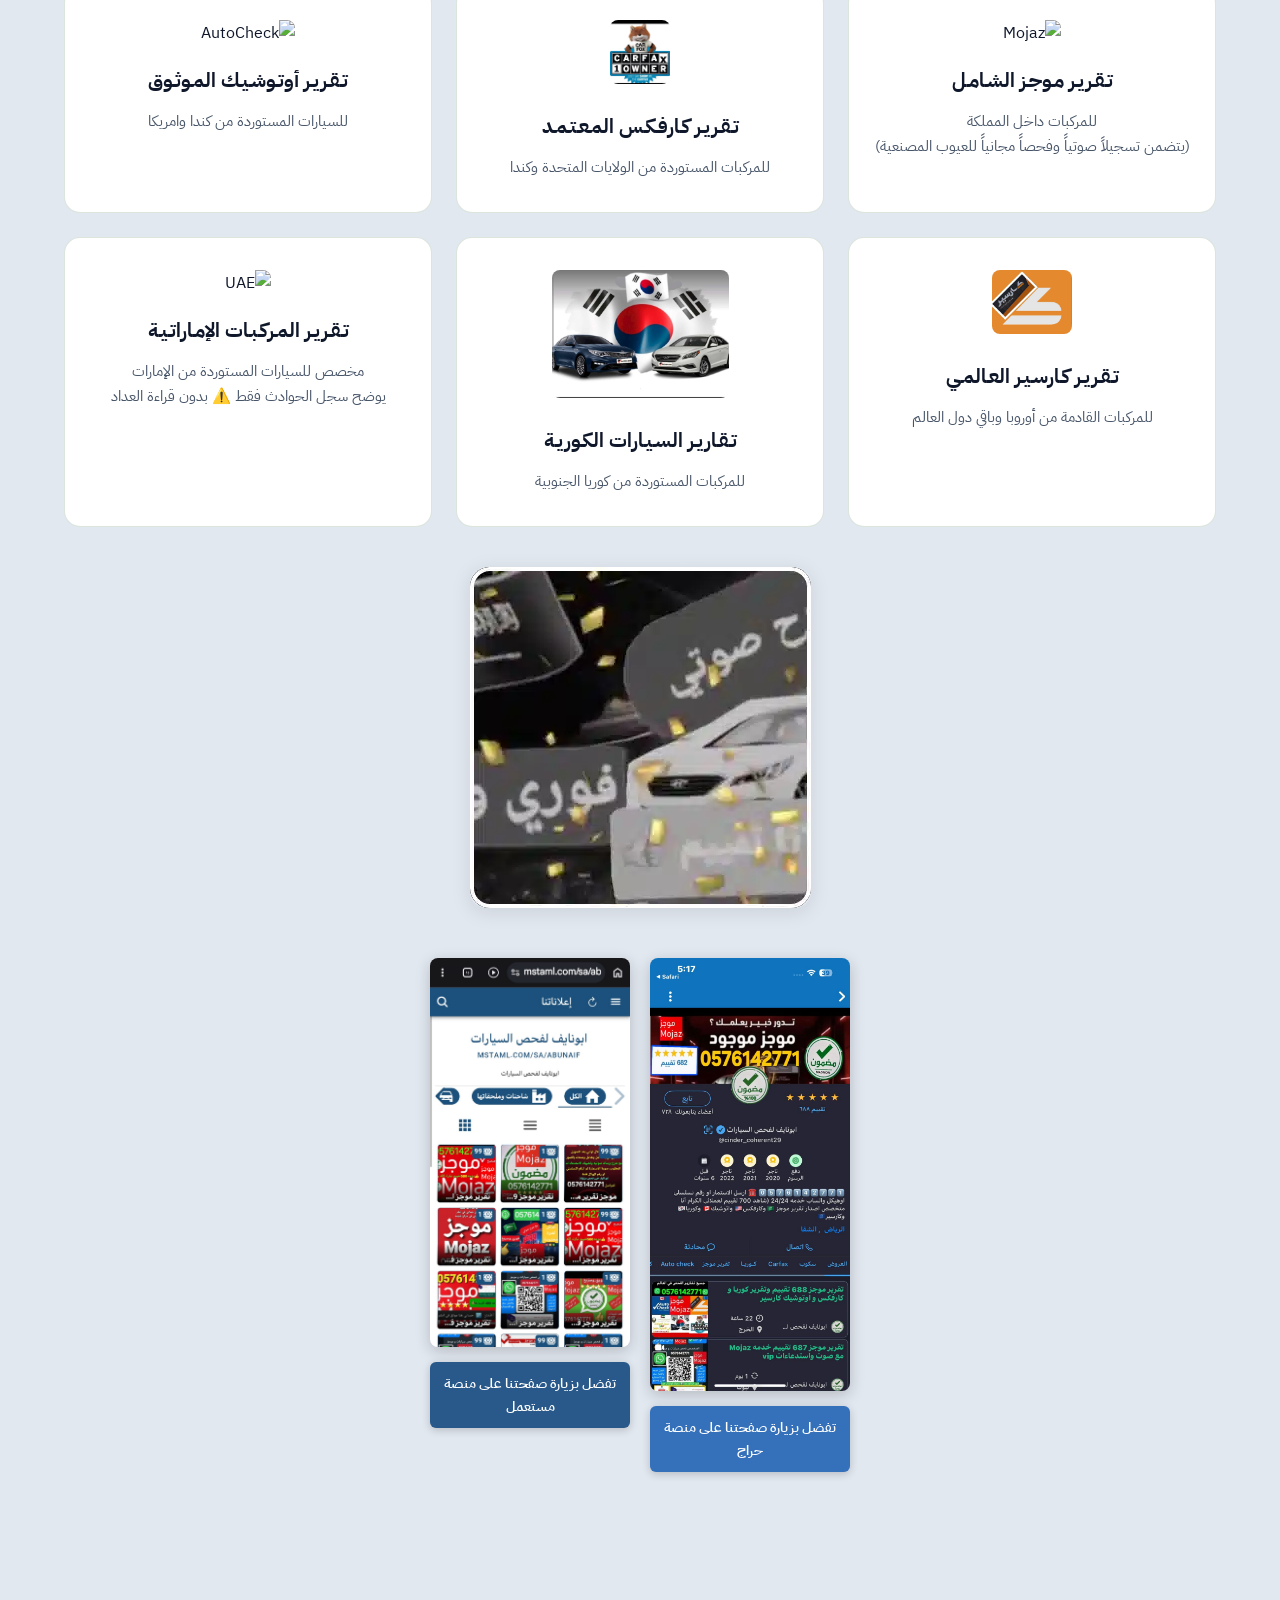
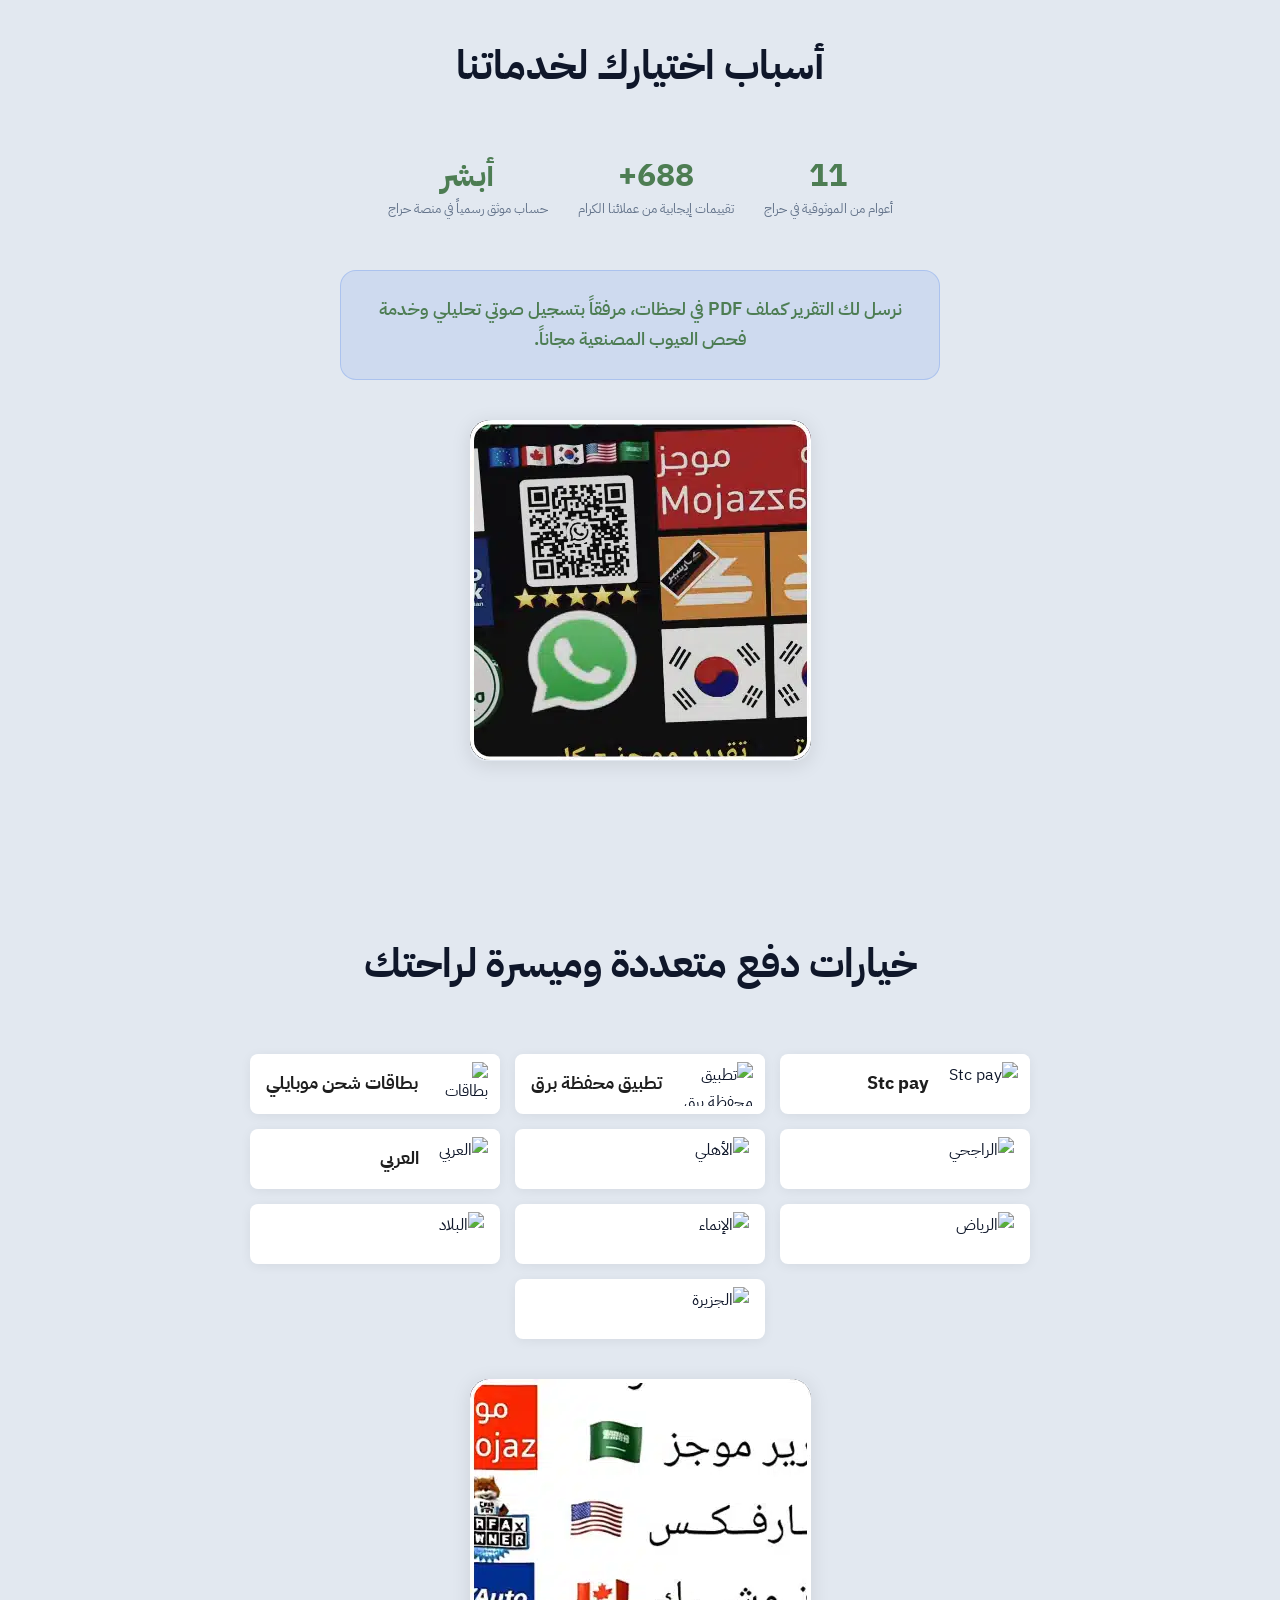
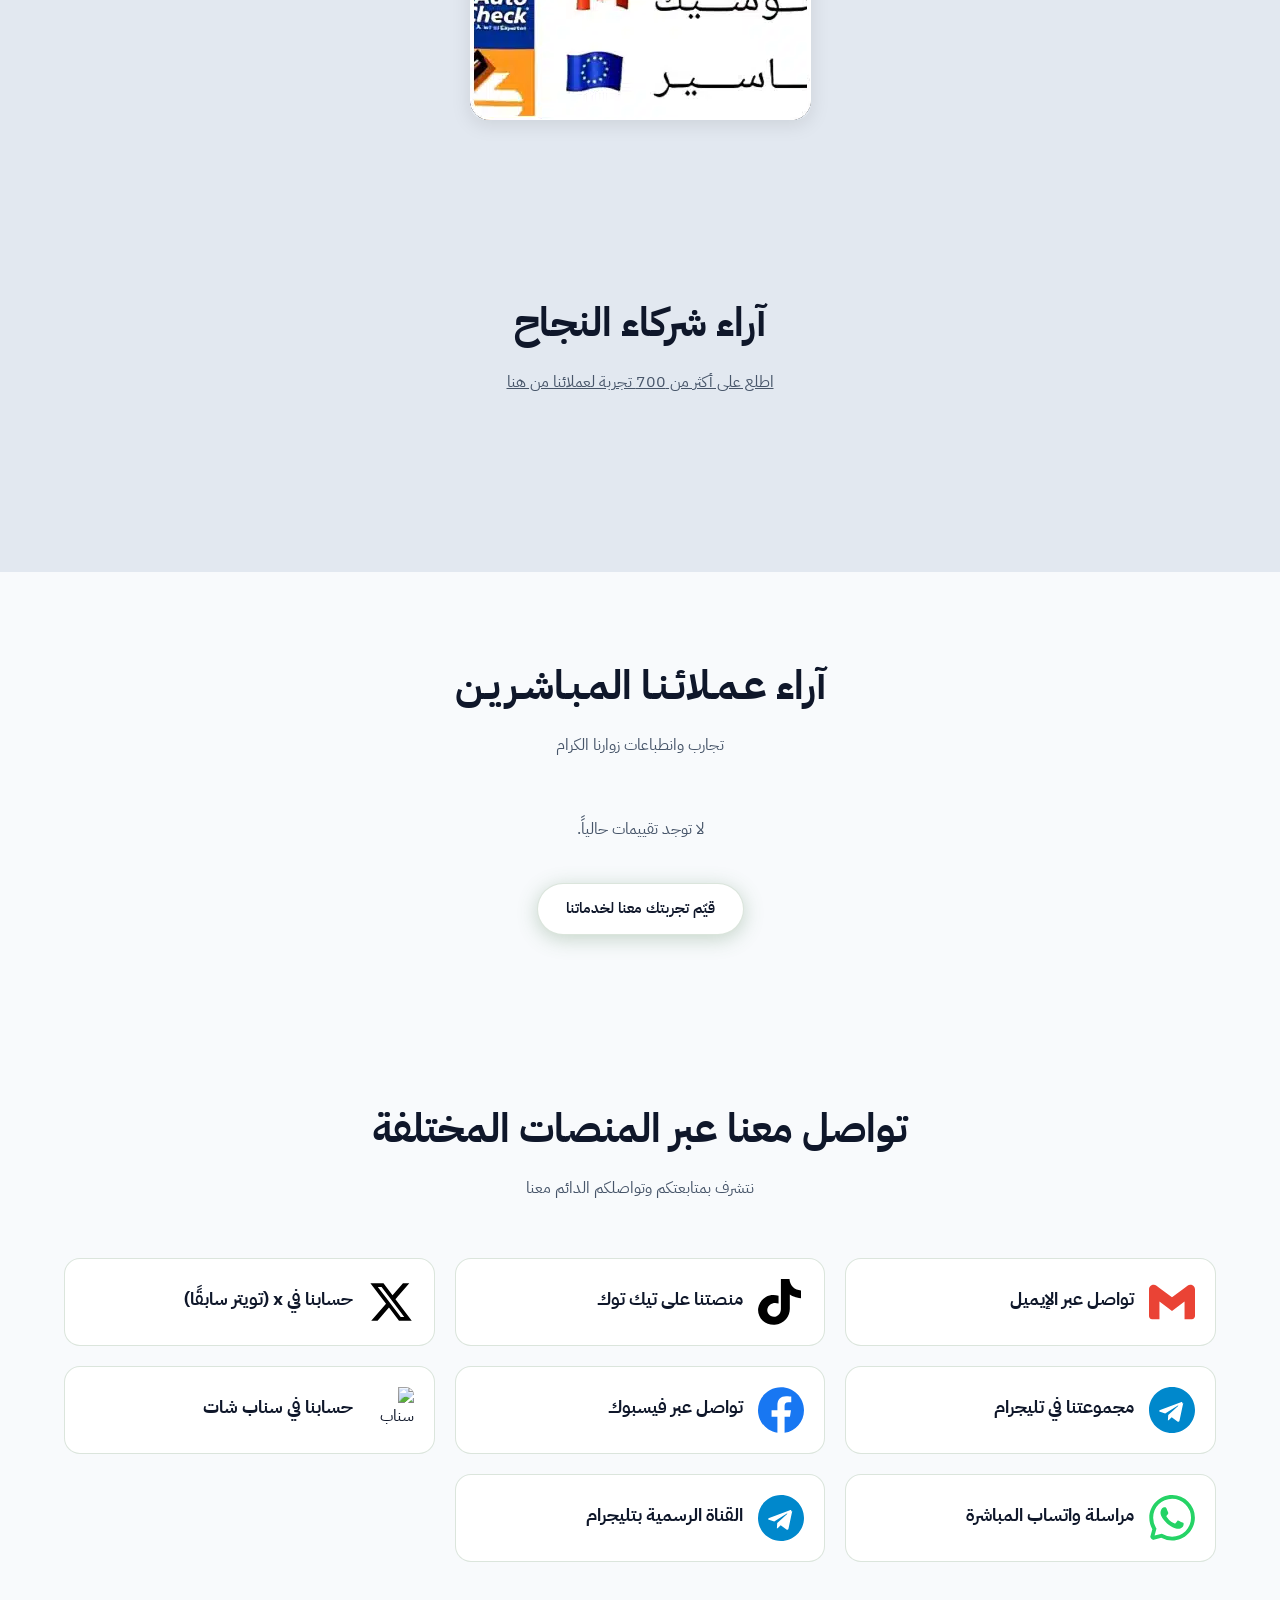
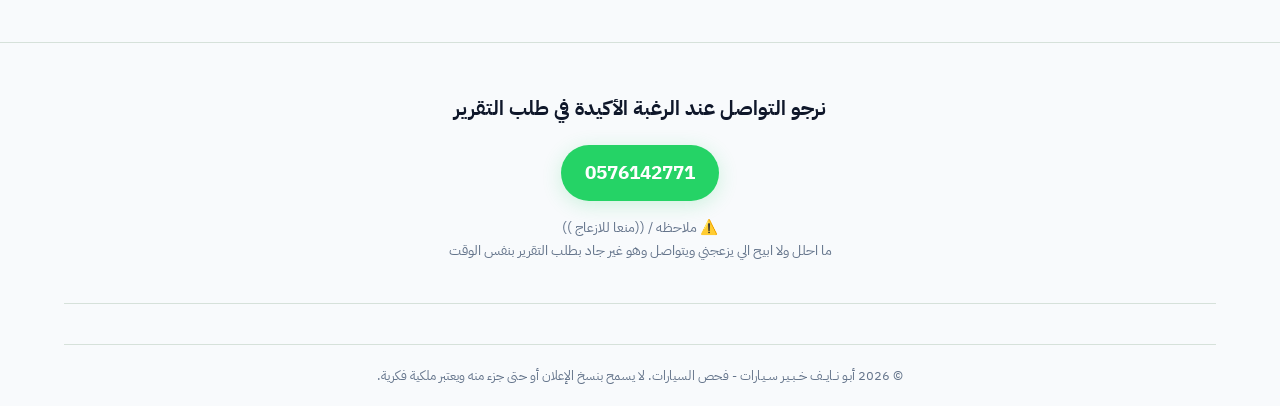
==== commit d3bc8bcf: "add logos" ====
--- a/index.html
+++ b/index.html
@@ -21,13 +21,13 @@
     <header class="header" id="header"
         style="background: #4d7d53; border-bottom: 1px solid var(--border);">
         <div class="container header-inner">
-            <div class="logo-area" style="display: flex; align-items: center;">
-                <img src="assets/images/NewLogo.jpeg" alt="Logo" style="height: 32px; border-radius: 8px;">
+            <div class="logo-area" style="display: flex; align-items: center; gap: 4px;">
+                <img src="assets/images/NewLogo.jpeg" alt="Logo" style="height: clamp(24px, 5vw, 32px); border-radius: 6px;">
                 <span class="logo-text"
-                    style="font-weight: 700; color: #ffffff; font-size: 1.15rem; font-family: 'IBM Plex Sans Arabic', sans-serif; margin: 0 10px; white-space: nowrap;">
-                    <span style="color: #ffffff;">أبـو نـــايـــف خـــبــيـر ســيـارات</span>
+                    style="font-weight: 700; color: #ffffff; font-size: clamp(0.75rem, 2.5vw, 1.1rem); font-family: 'IBM Plex Sans Arabic', sans-serif; white-space: nowrap;">
+                    أبـو نـــايـــف خـــبــيـر ســيـارات
                 </span>
-                <img src="assets/images/NewLogo.jpeg" alt="Logo" style="height: 32px; border-radius: 8px;">
+                <img src="assets/images/NewLogo.jpeg" alt="Logo" style="height: clamp(24px, 5vw, 32px); border-radius: 6px;">
             </div>
             <a href="https://wa.me/0576142771" class="cta-btn header-cta" dir="ltr" target="_blank" style="color: #ffffff;">
                 <svg width="18" height="18" viewBox="0 0 24 24" fill="none" stroke="currentColor" stroke-width="2">
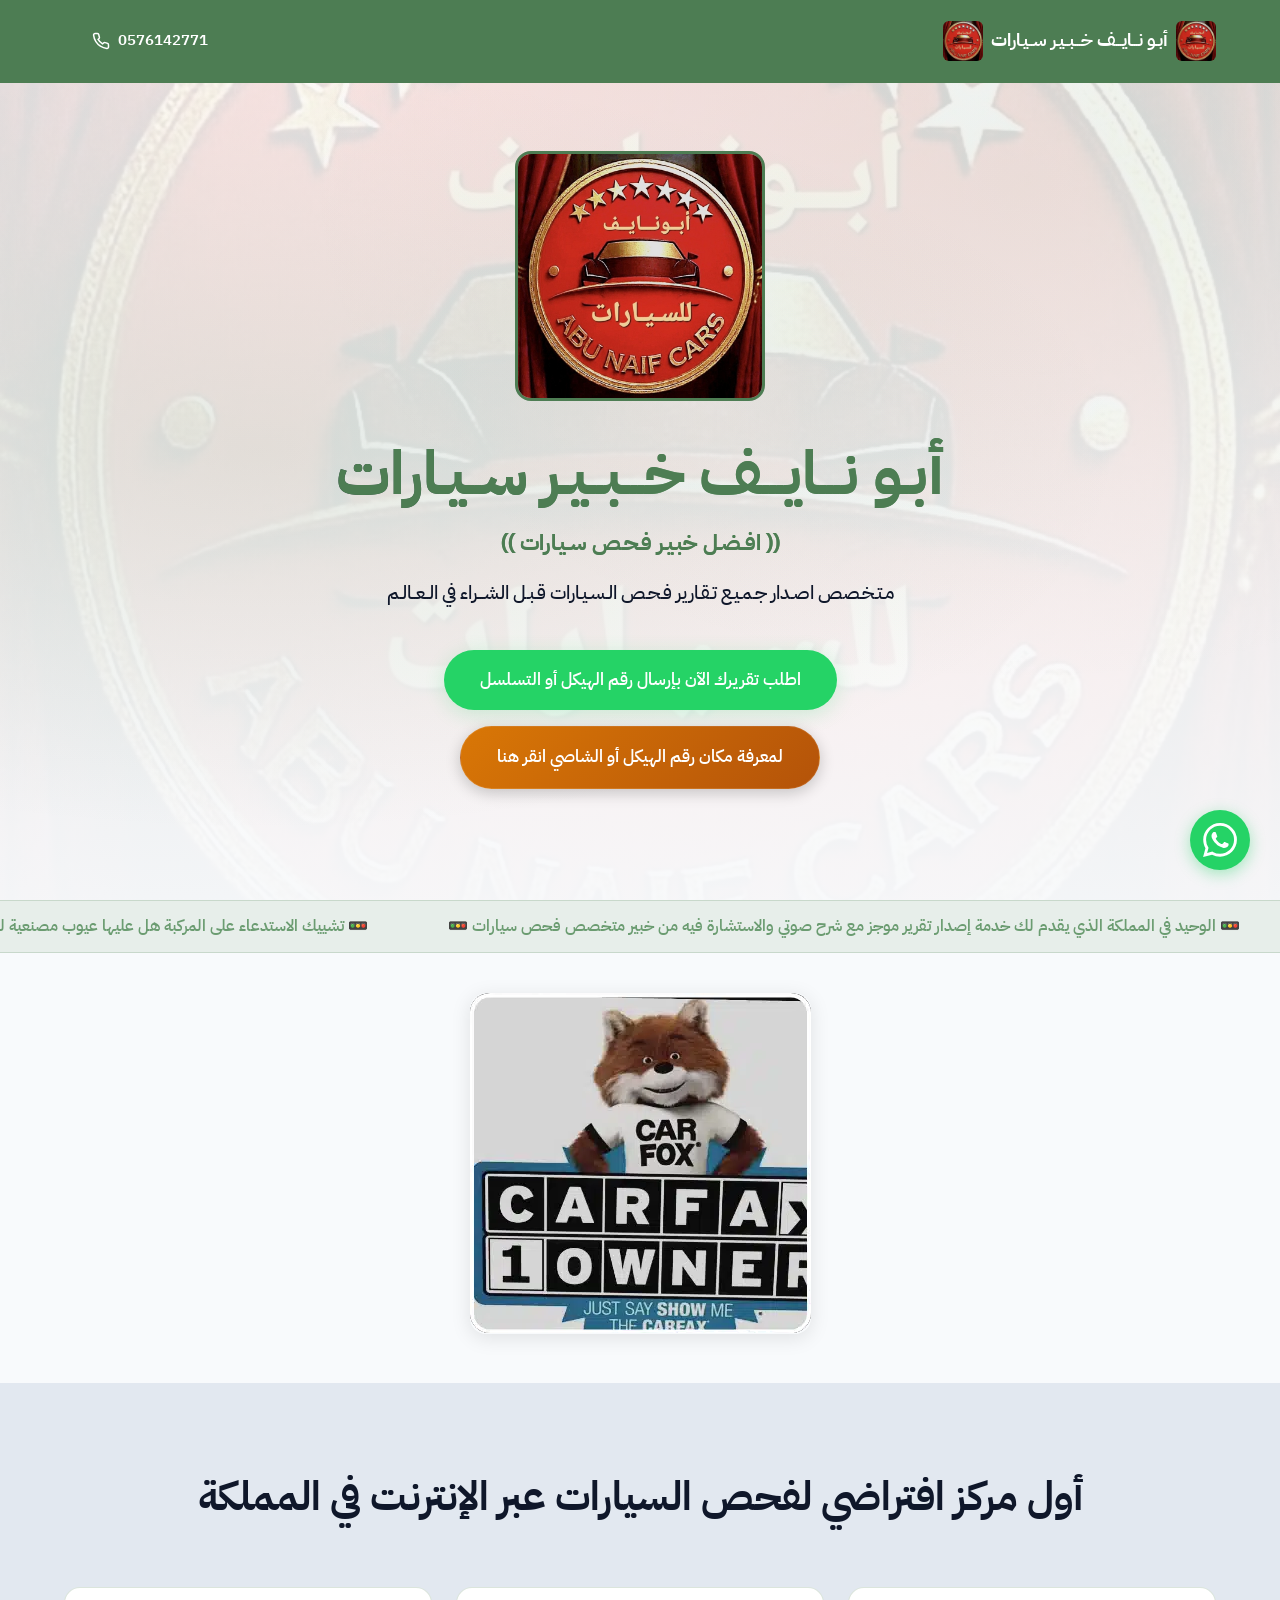
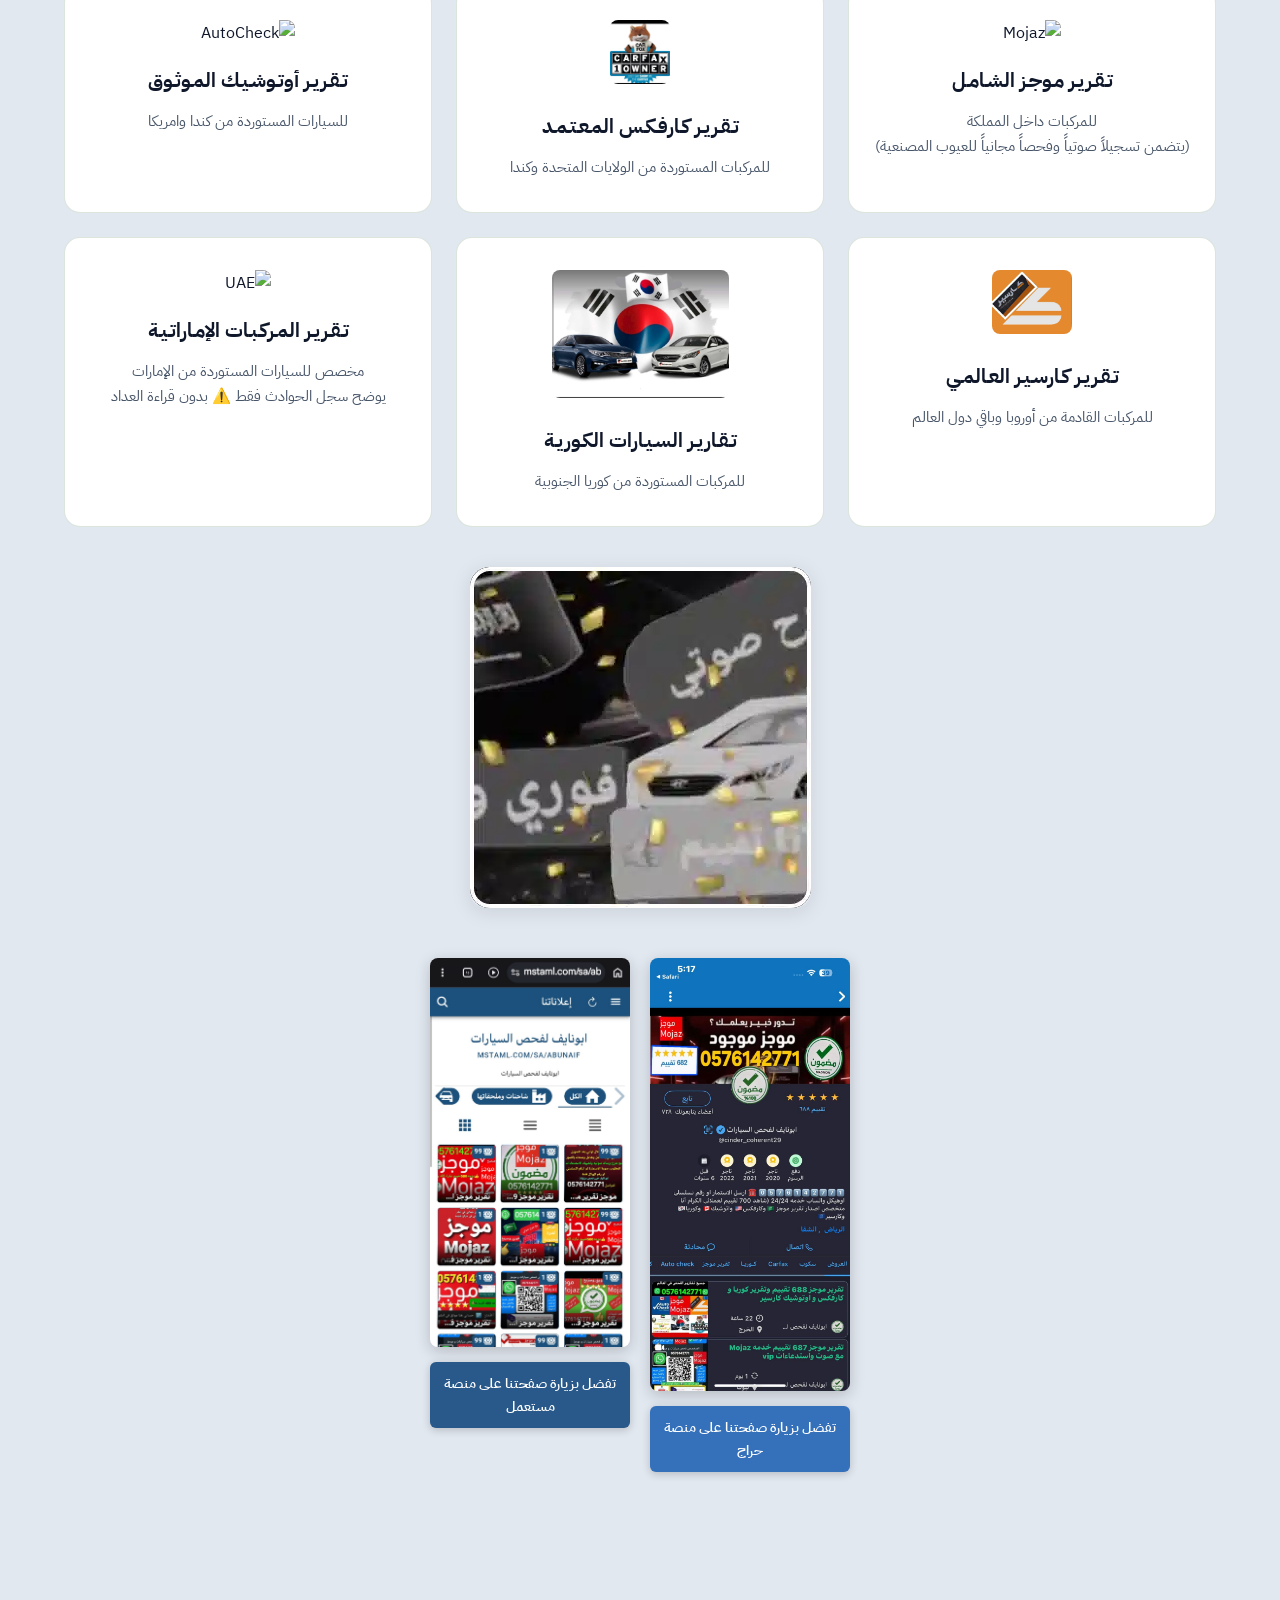
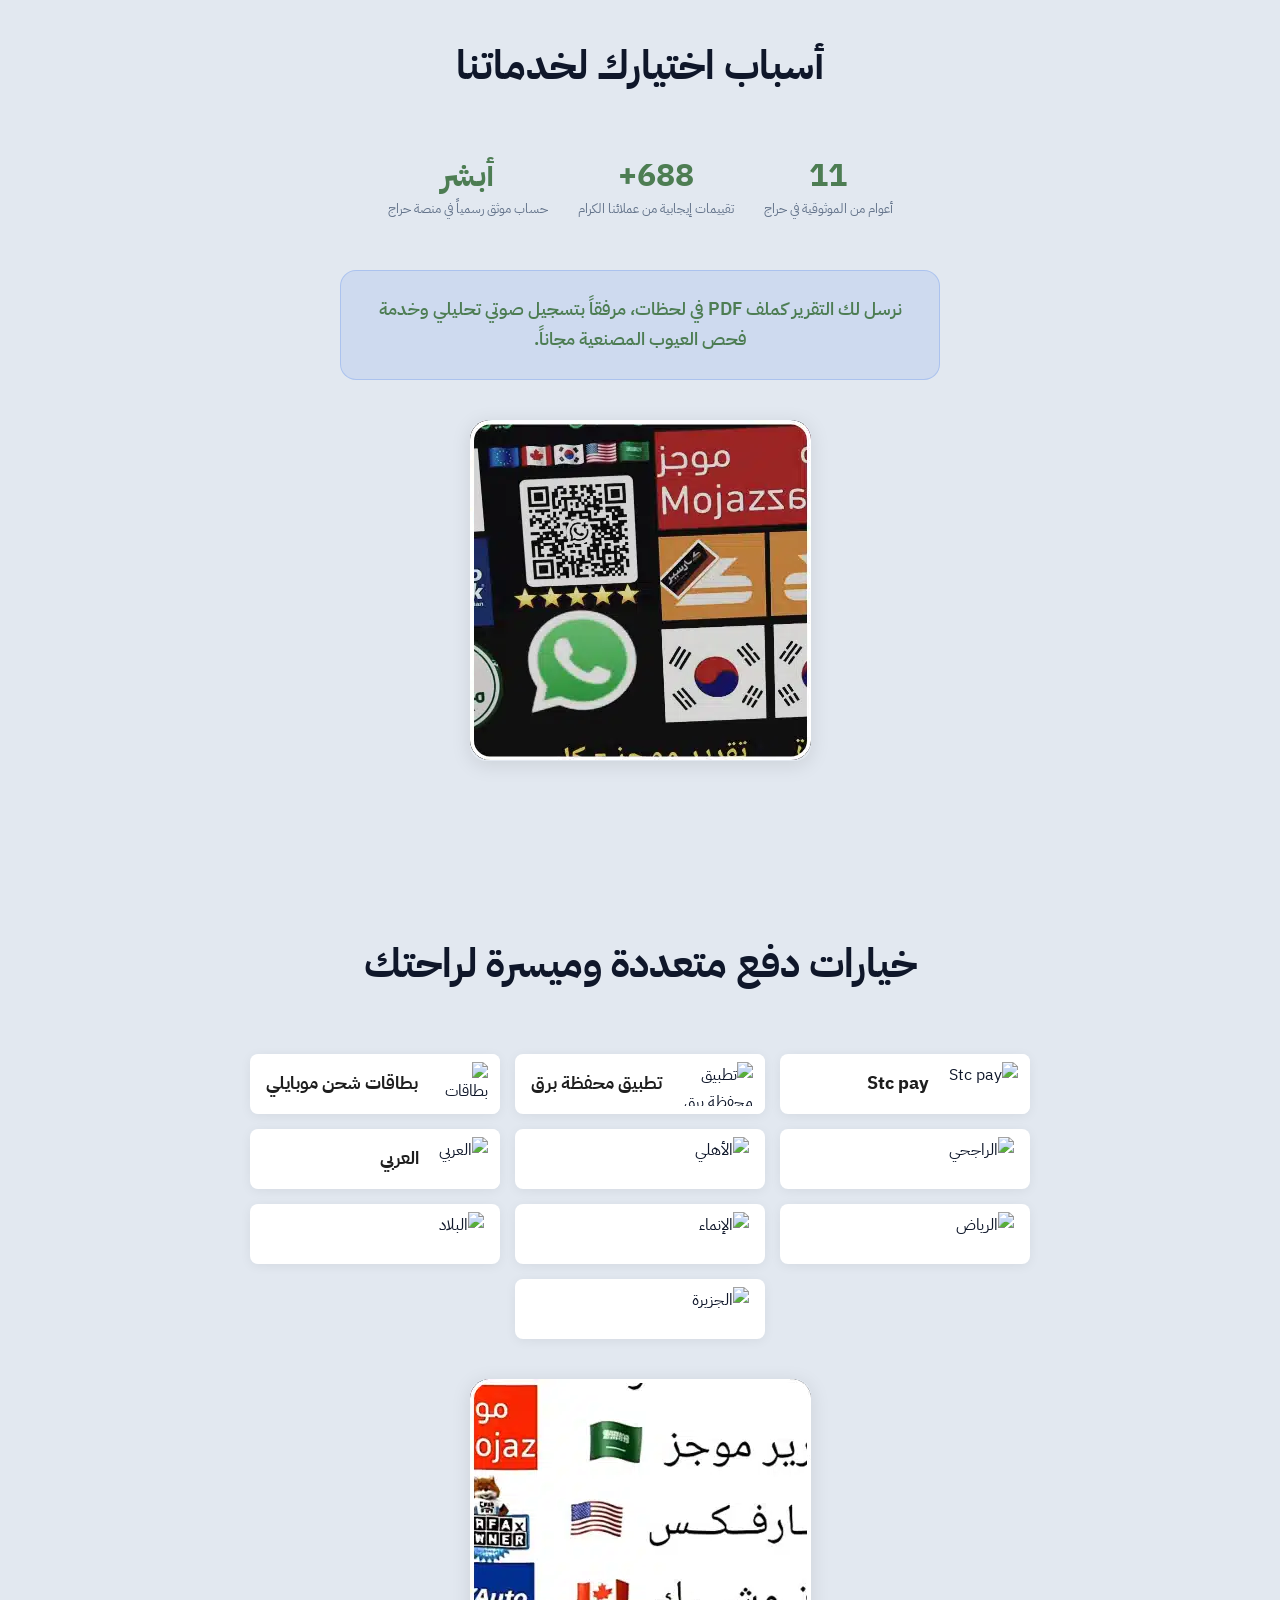
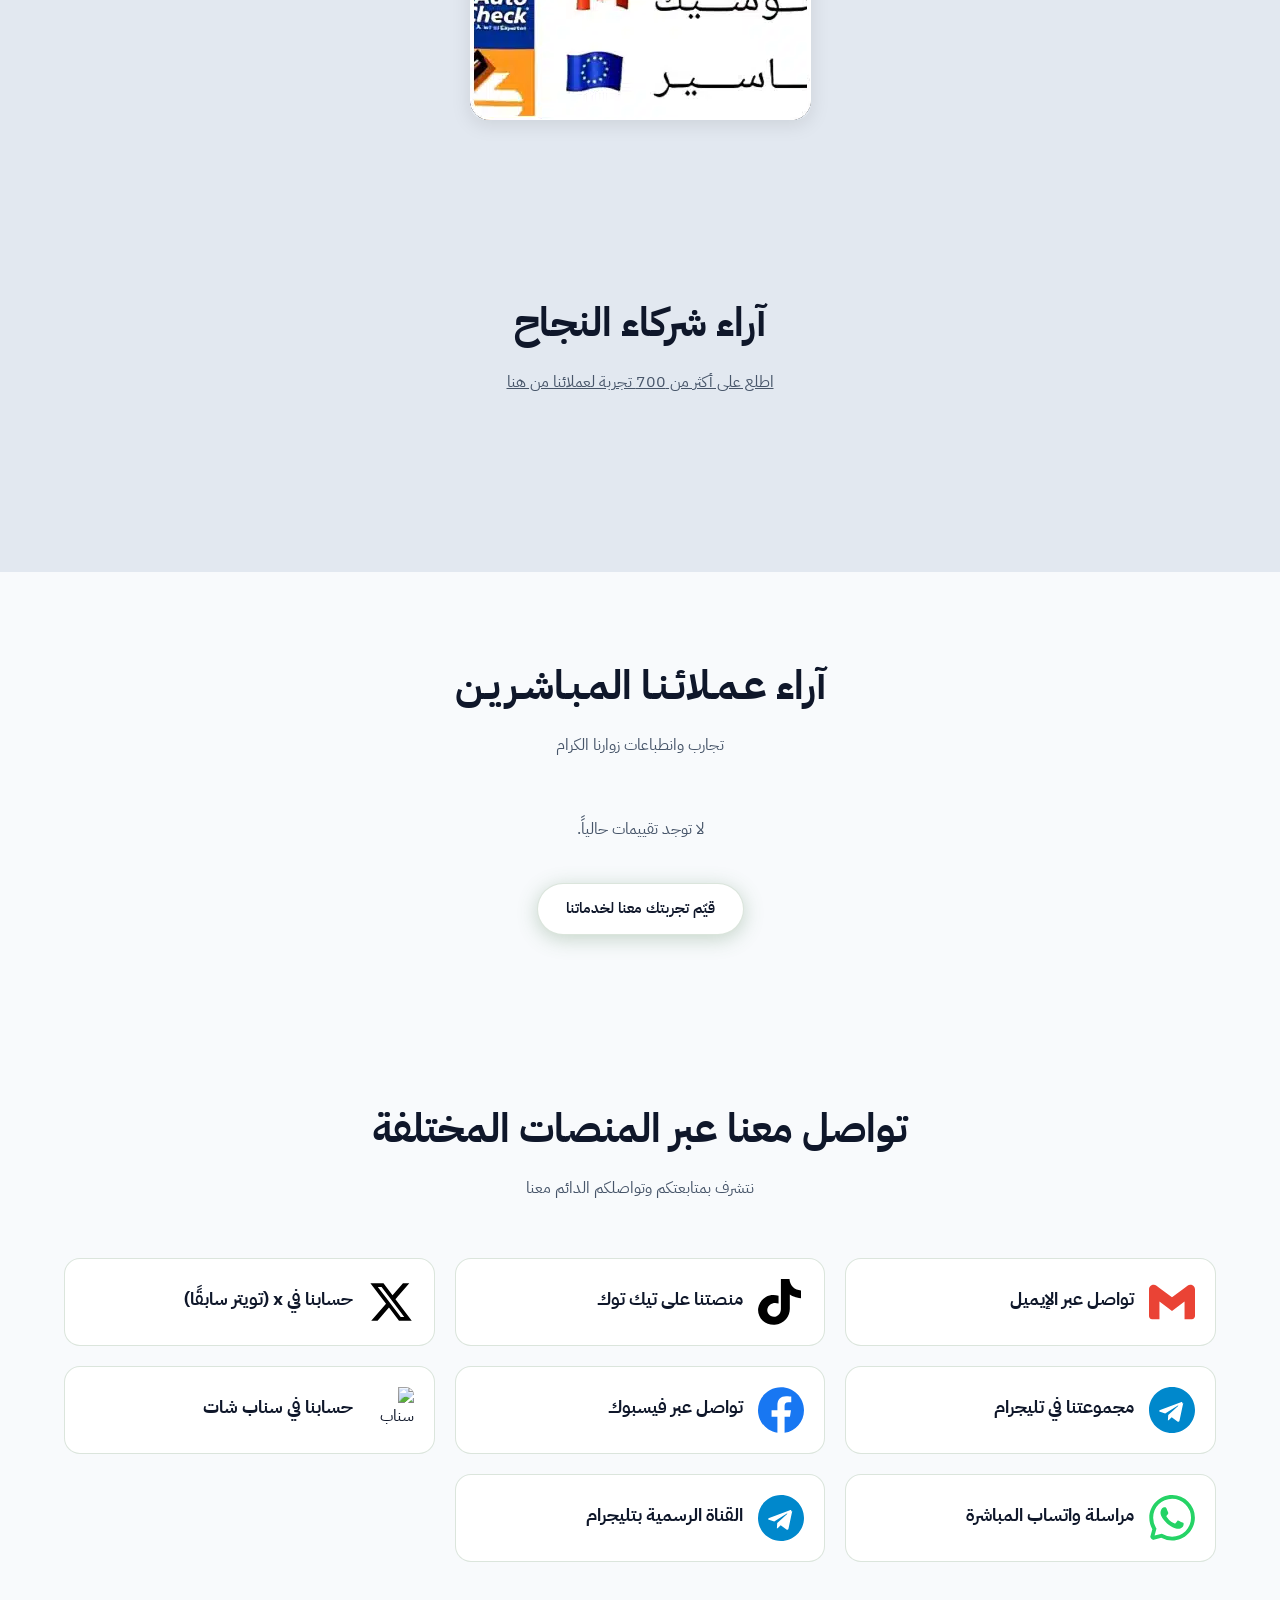
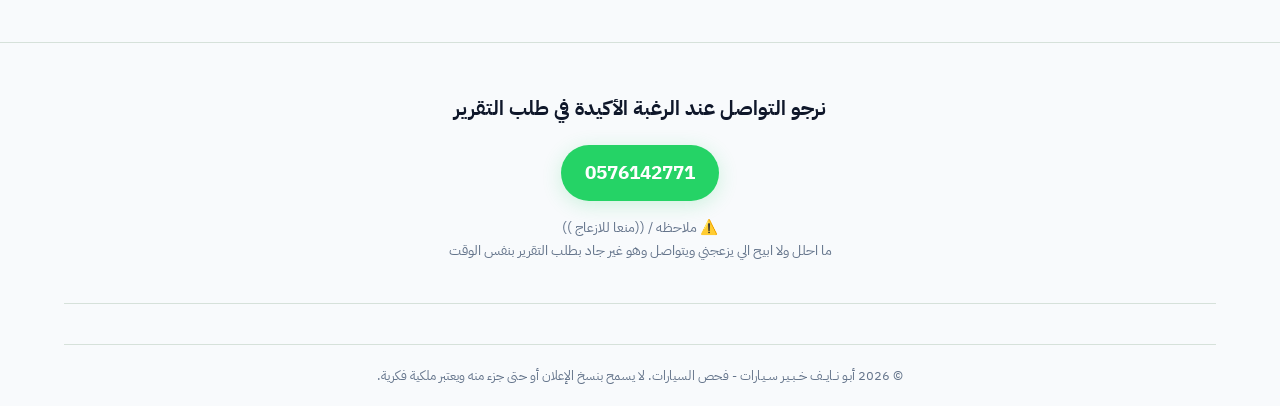
==== commit 58fbafc1: "add logos" ====
--- a/index.html
+++ b/index.html
@@ -21,13 +21,13 @@
     <header class="header" id="header"
         style="background: #4d7d53; border-bottom: 1px solid var(--border);">
         <div class="container header-inner">
-            <div class="logo-area" style="display: flex; align-items: center; gap: 4px;">
-                <img src="assets/images/NewLogo.jpeg" alt="Logo" style="height: clamp(24px, 5vw, 32px); border-radius: 6px;">
+            <div class="logo-area" style="display: flex; align-items: center; gap: 8px;">
+                <img src="assets/images/NewLogo.jpeg" alt="Logo" style="height: clamp(28px, 6vw, 40px); border-radius: 6px;">
                 <span class="logo-text"
-                    style="font-weight: 700; color: #ffffff; font-size: clamp(0.75rem, 2.5vw, 1.1rem); font-family: 'IBM Plex Sans Arabic', sans-serif; white-space: nowrap;">
+                    style="font-weight: 700; color: #ffffff; font-size: clamp(0.65rem, 2.5vw, 1.1rem); font-family: 'IBM Plex Sans Arabic', sans-serif; white-space: nowrap;">
                     أبـو نـــايـــف خـــبــيـر ســيـارات
                 </span>
-                <img src="assets/images/NewLogo.jpeg" alt="Logo" style="height: clamp(24px, 5vw, 32px); border-radius: 6px;">
+                <img src="assets/images/NewLogo.jpeg" alt="Logo" style="height: clamp(28px, 6vw, 40px); border-radius: 6px;">
             </div>
             <a href="https://wa.me/0576142771" class="cta-btn header-cta" dir="ltr" target="_blank" style="color: #ffffff;">
                 <svg width="18" height="18" viewBox="0 0 24 24" fill="none" stroke="currentColor" stroke-width="2">
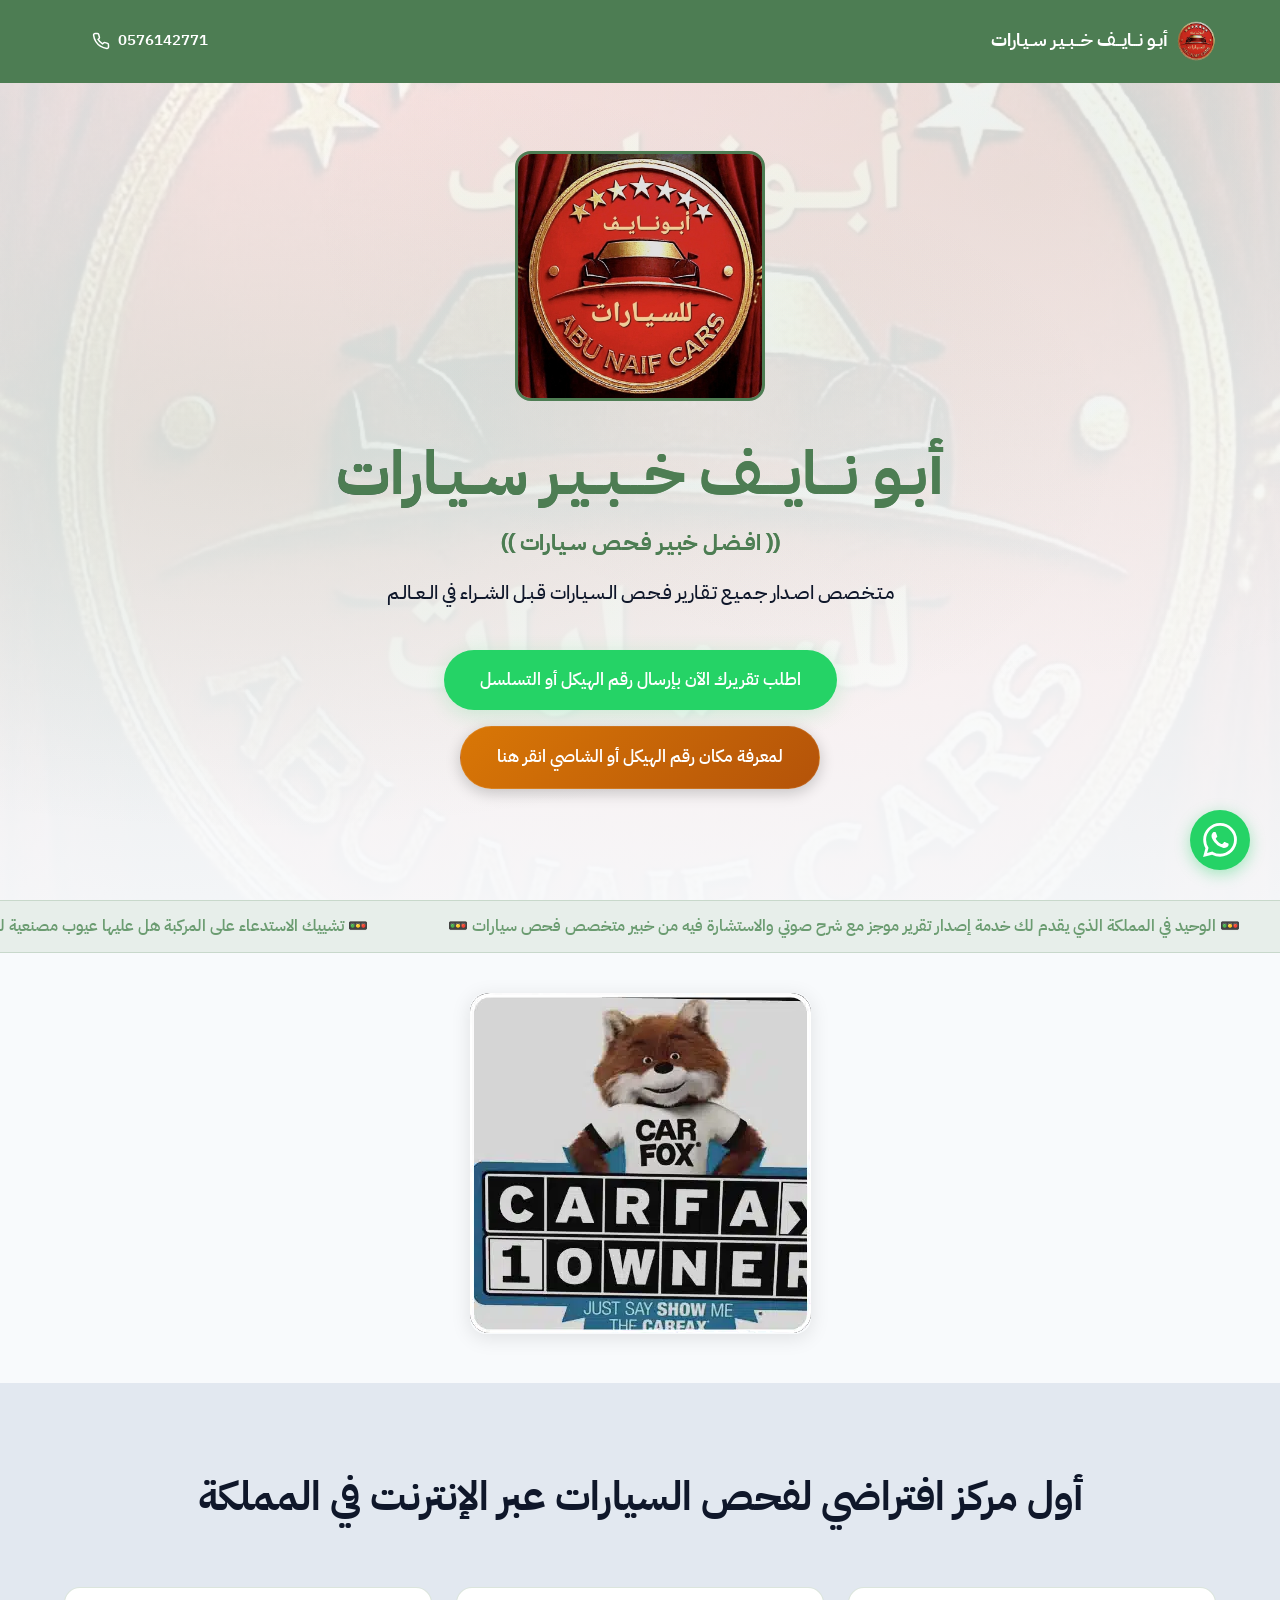
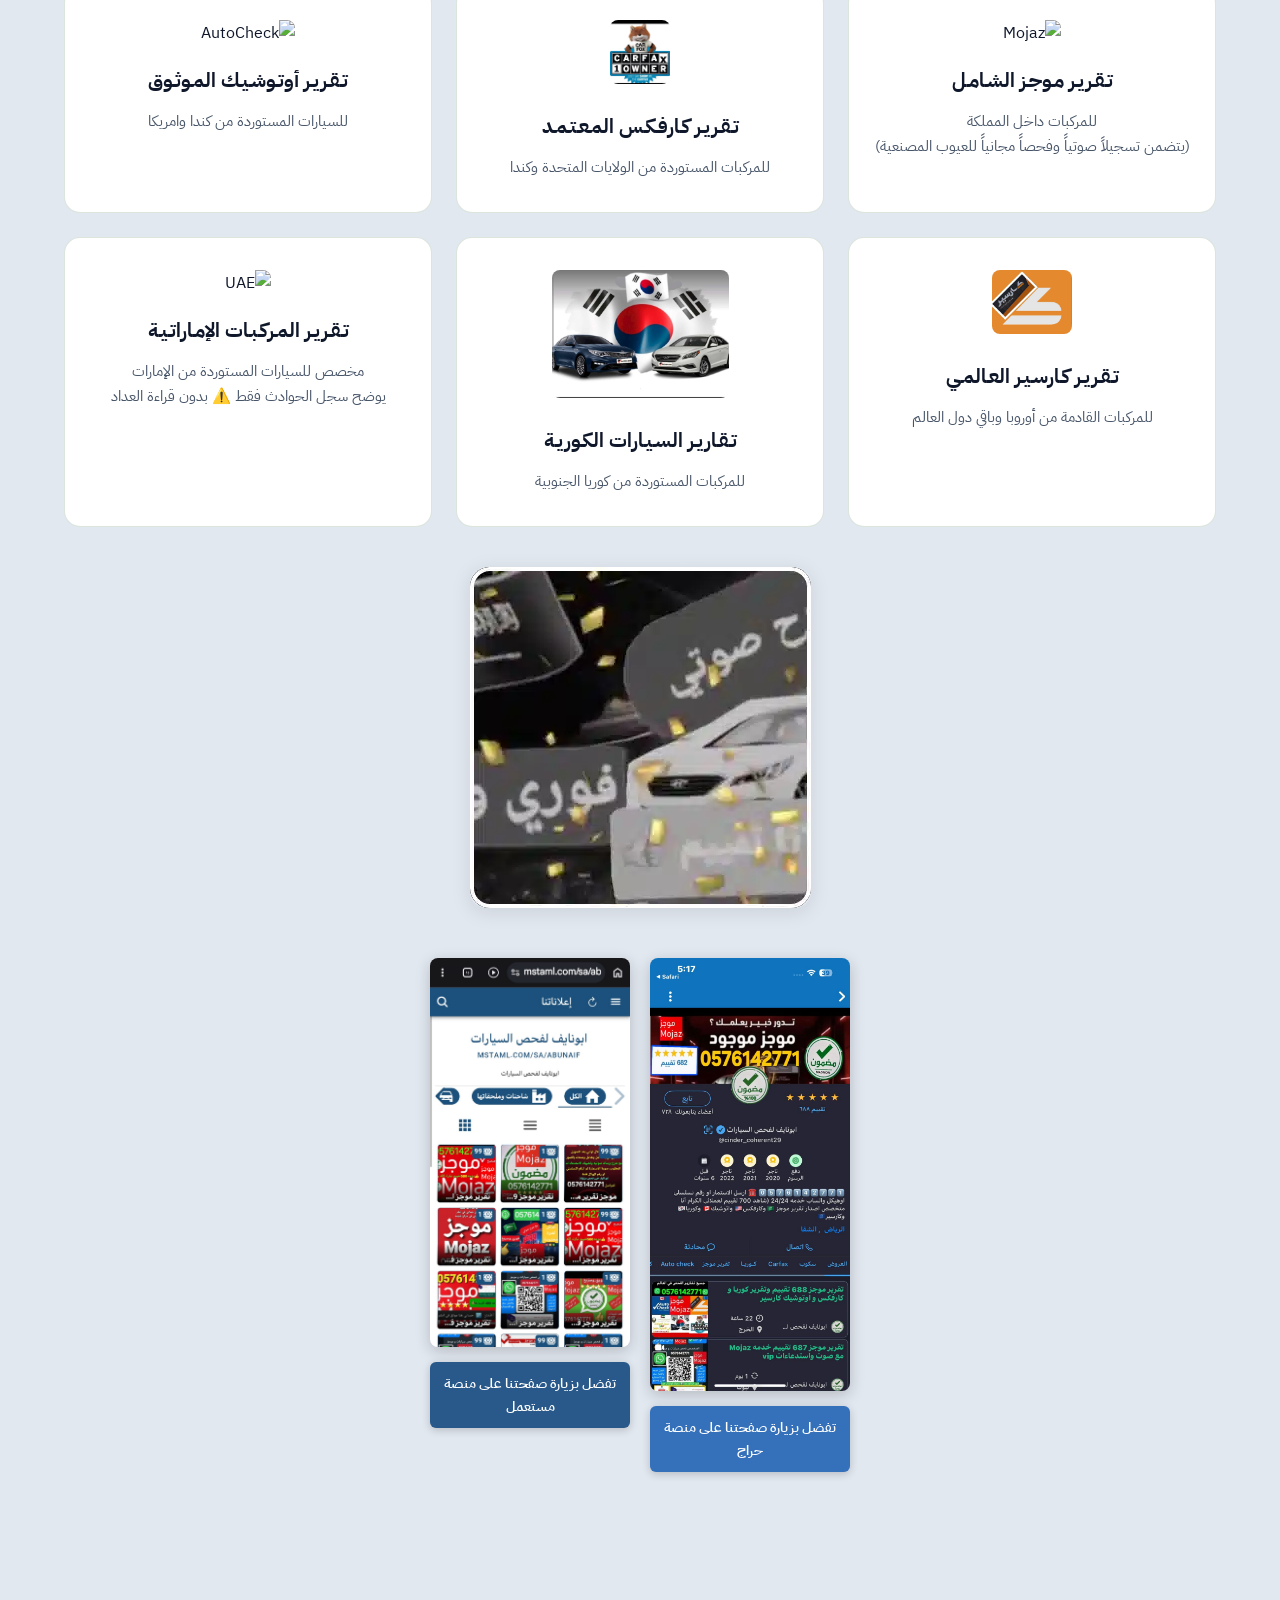
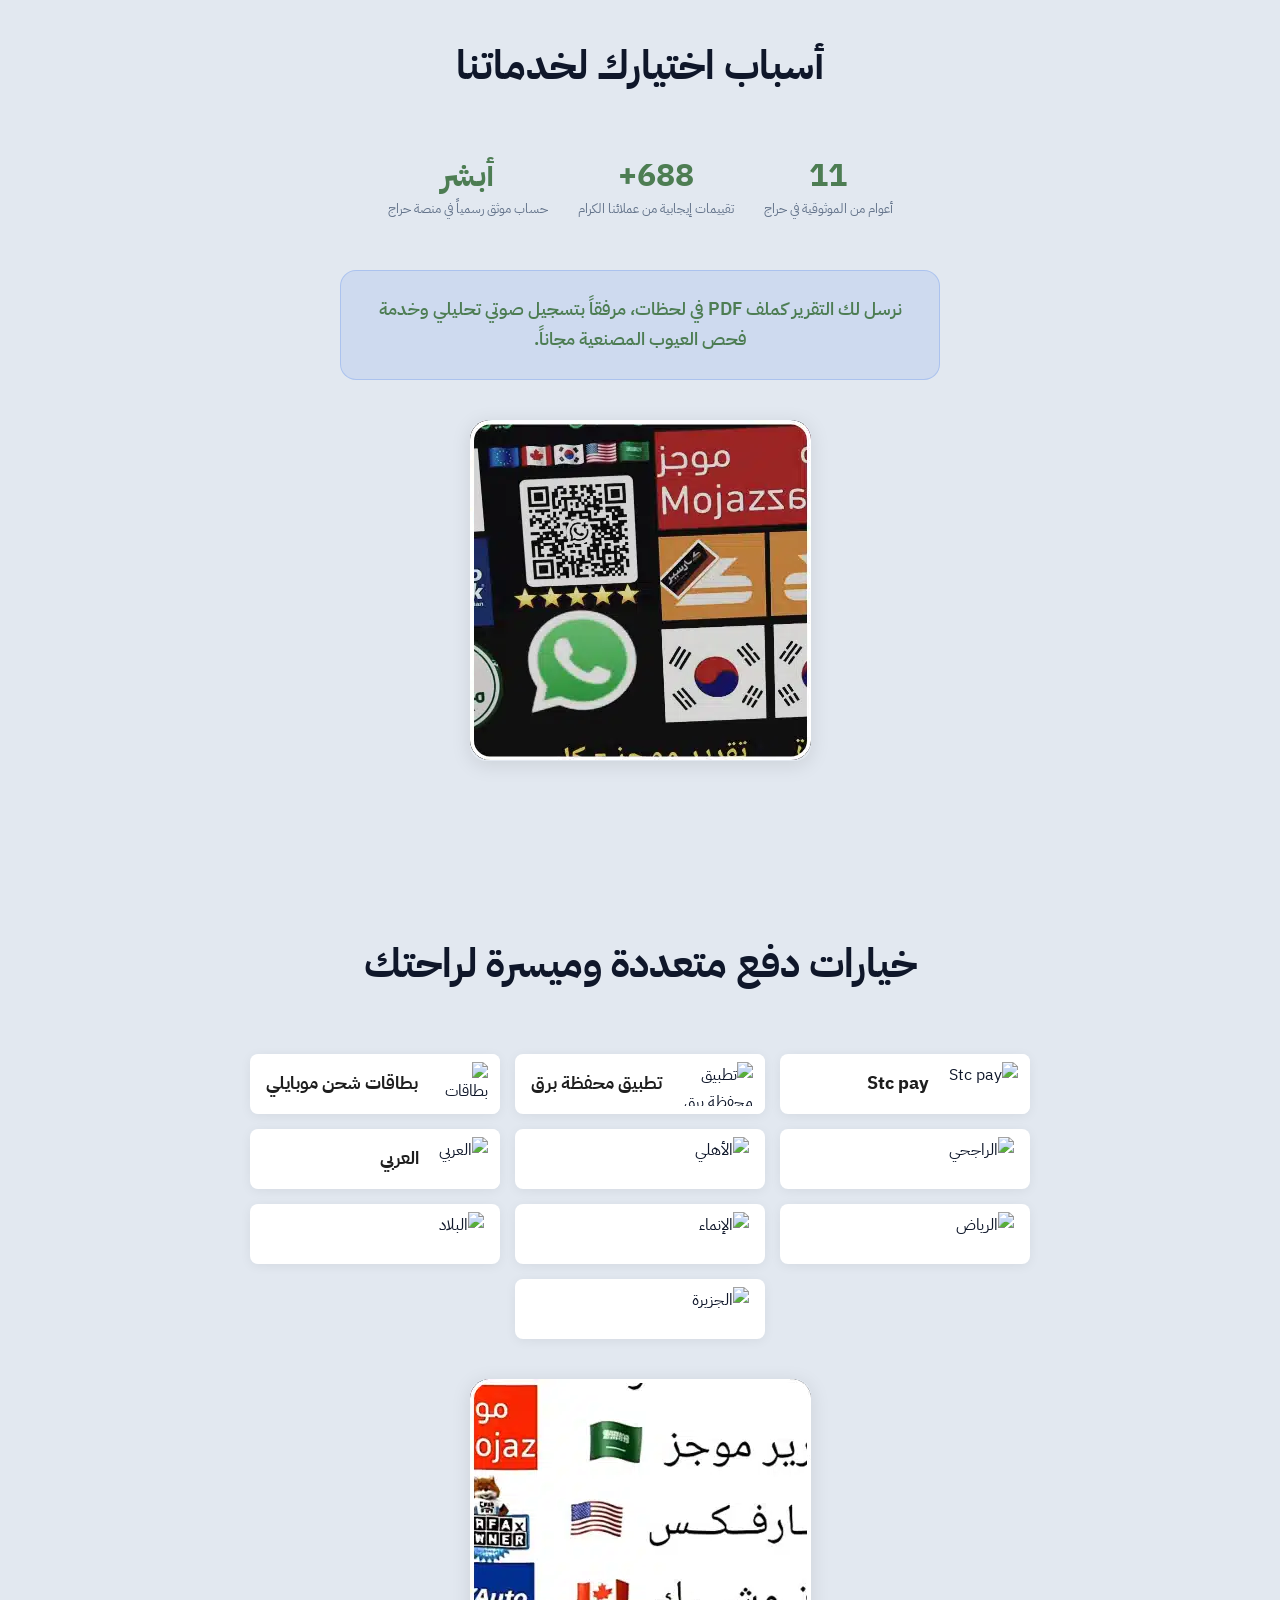
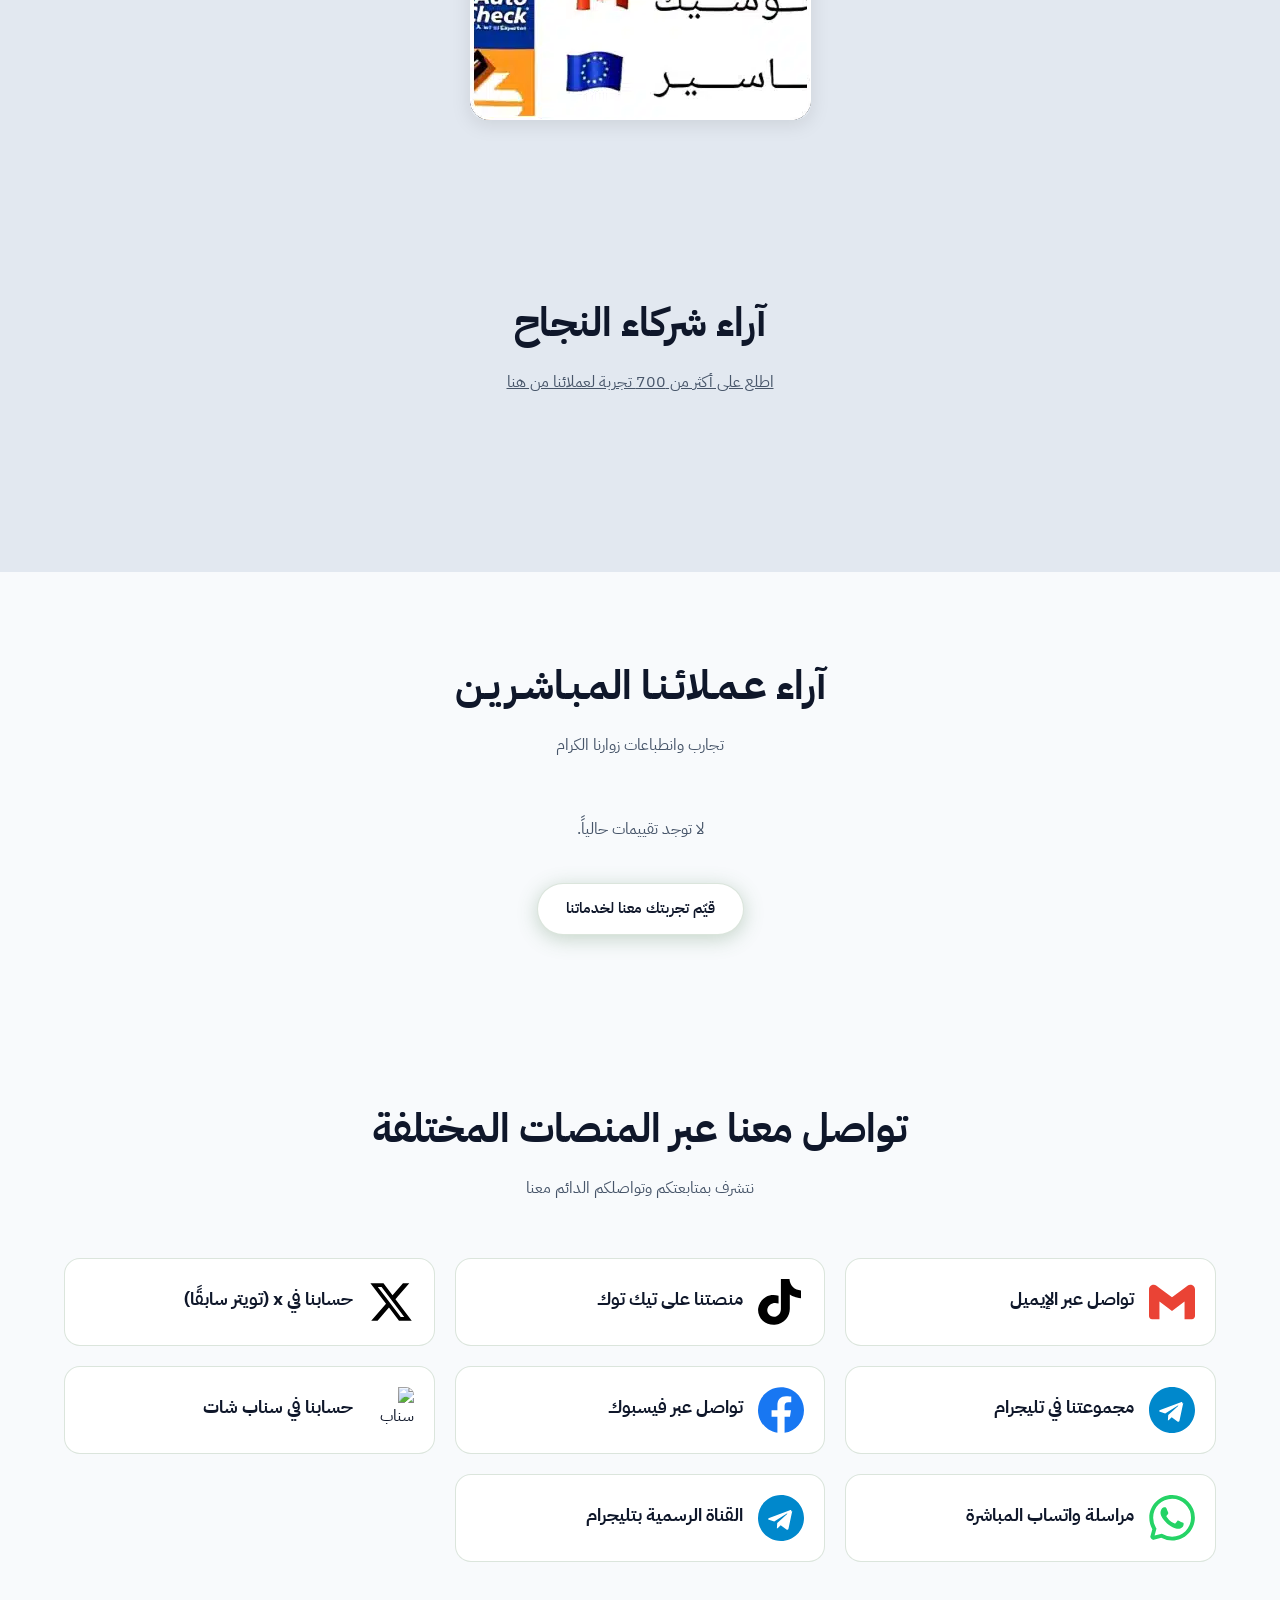
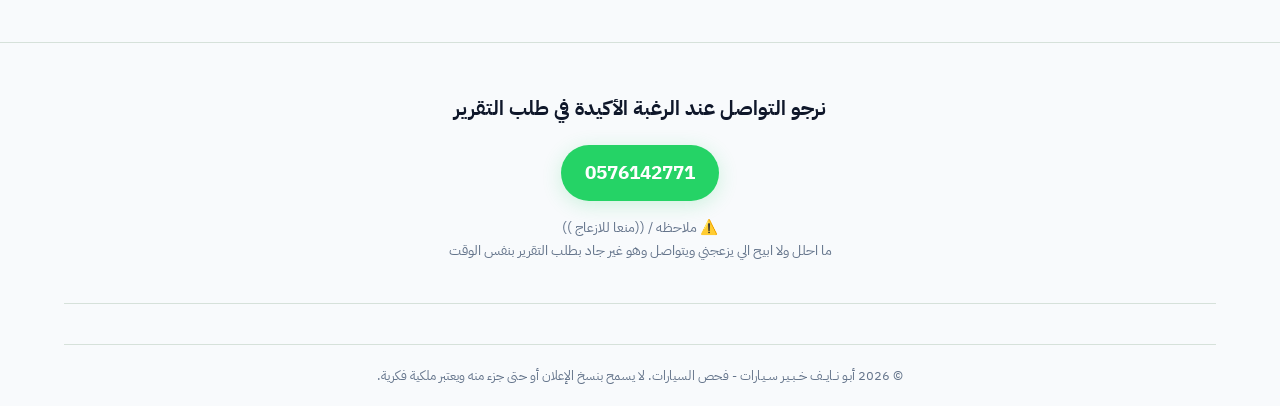
==== commit 73770890: "add logos" ====
--- a/index.html
+++ b/index.html
@@ -22,12 +22,11 @@
         style="background: #4d7d53; border-bottom: 1px solid var(--border);">
         <div class="container header-inner">
             <div class="logo-area" style="display: flex; align-items: center; gap: 8px;">
-                <img src="assets/images/NewLogo.jpeg" alt="Logo" style="height: clamp(28px, 6vw, 40px); border-radius: 6px;">
+                <img src="assets/images/circlelogo.png" alt="Logo" style="height: clamp(28px, 6vw, 40px); border-radius: 50%;">
                 <span class="logo-text"
-                    style="font-weight: 700; color: #ffffff; font-size: clamp(0.65rem, 2.5vw, 1.1rem); font-family: 'IBM Plex Sans Arabic', sans-serif; white-space: nowrap;">
+                    style="font-weight: 700; color: #ffffff; font-size: clamp(0.7rem, 2.5vw, 1.15rem); font-family: 'IBM Plex Sans Arabic', sans-serif; white-space: nowrap;">
                     أبـو نـــايـــف خـــبــيـر ســيـارات
                 </span>
-                <img src="assets/images/NewLogo.jpeg" alt="Logo" style="height: clamp(28px, 6vw, 40px); border-radius: 6px;">
             </div>
             <a href="https://wa.me/0576142771" class="cta-btn header-cta" dir="ltr" target="_blank" style="color: #ffffff;">
                 <svg width="18" height="18" viewBox="0 0 24 24" fill="none" stroke="currentColor" stroke-width="2">
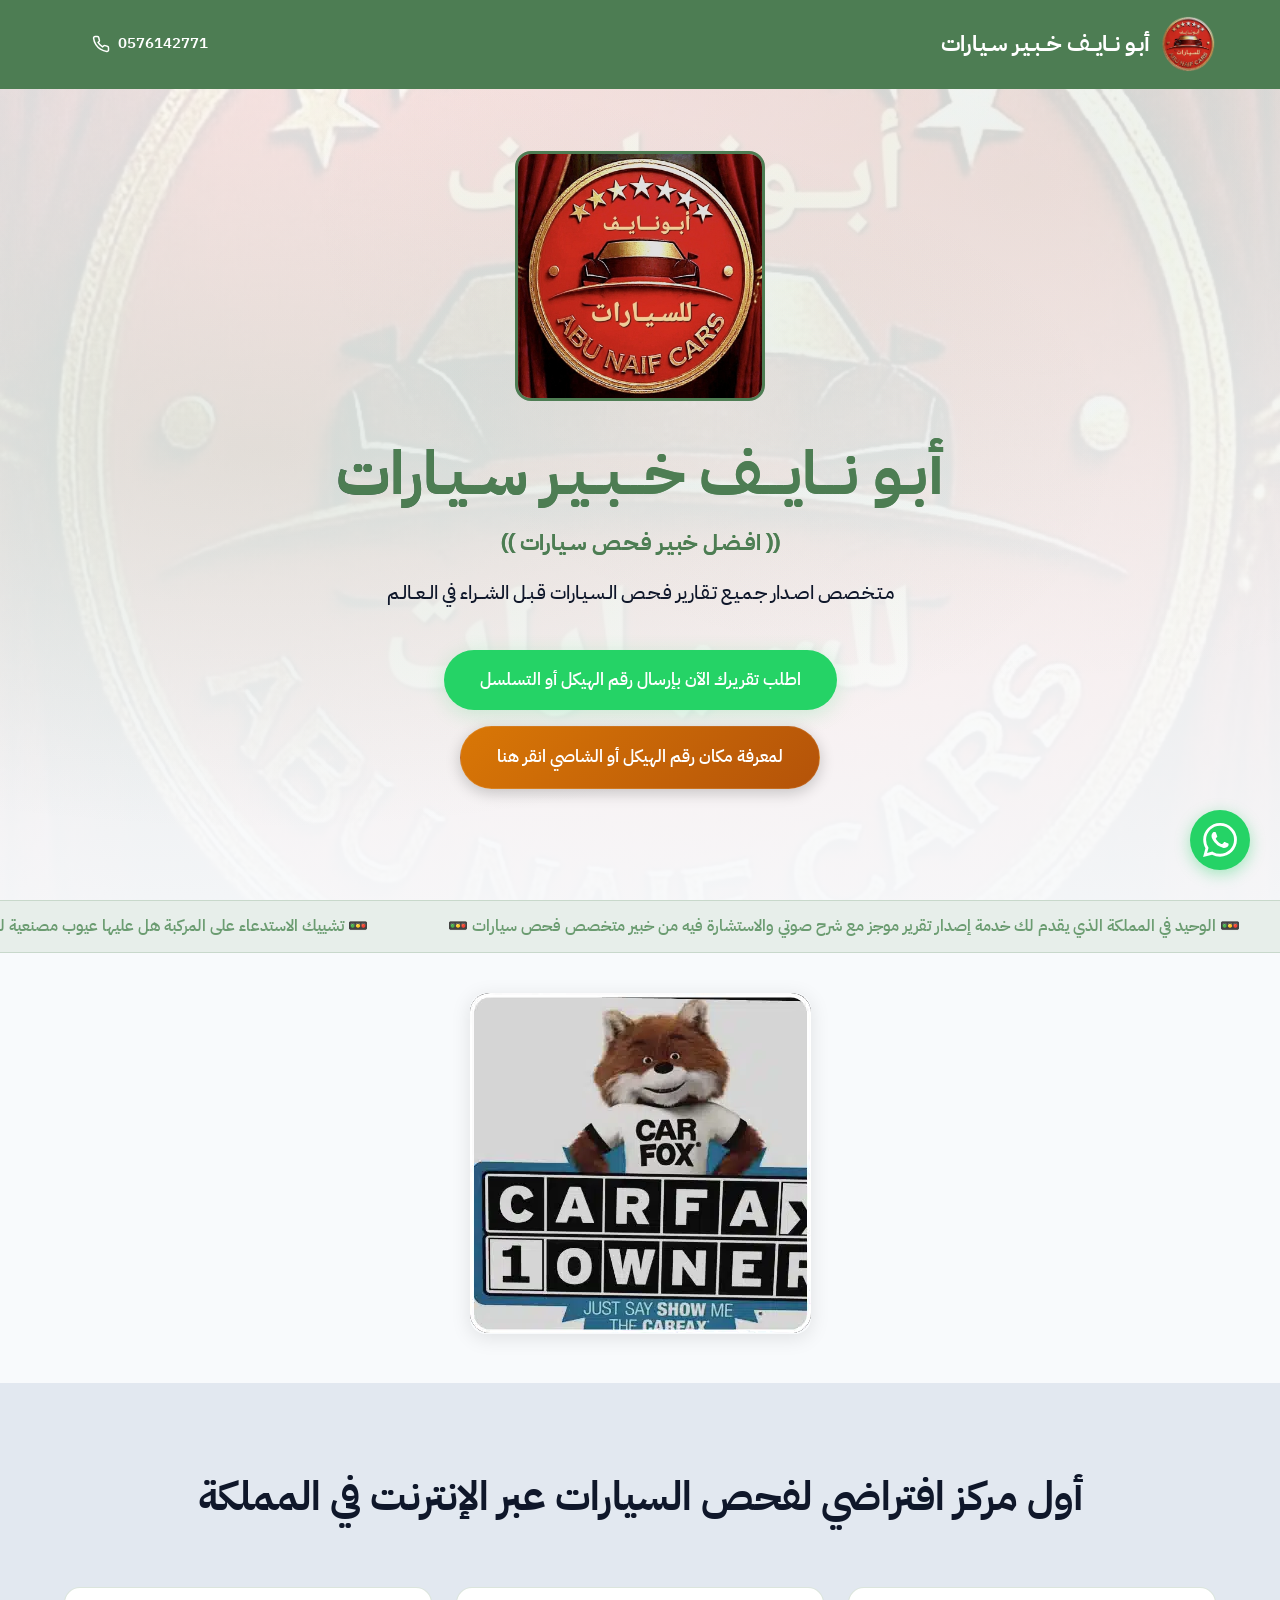
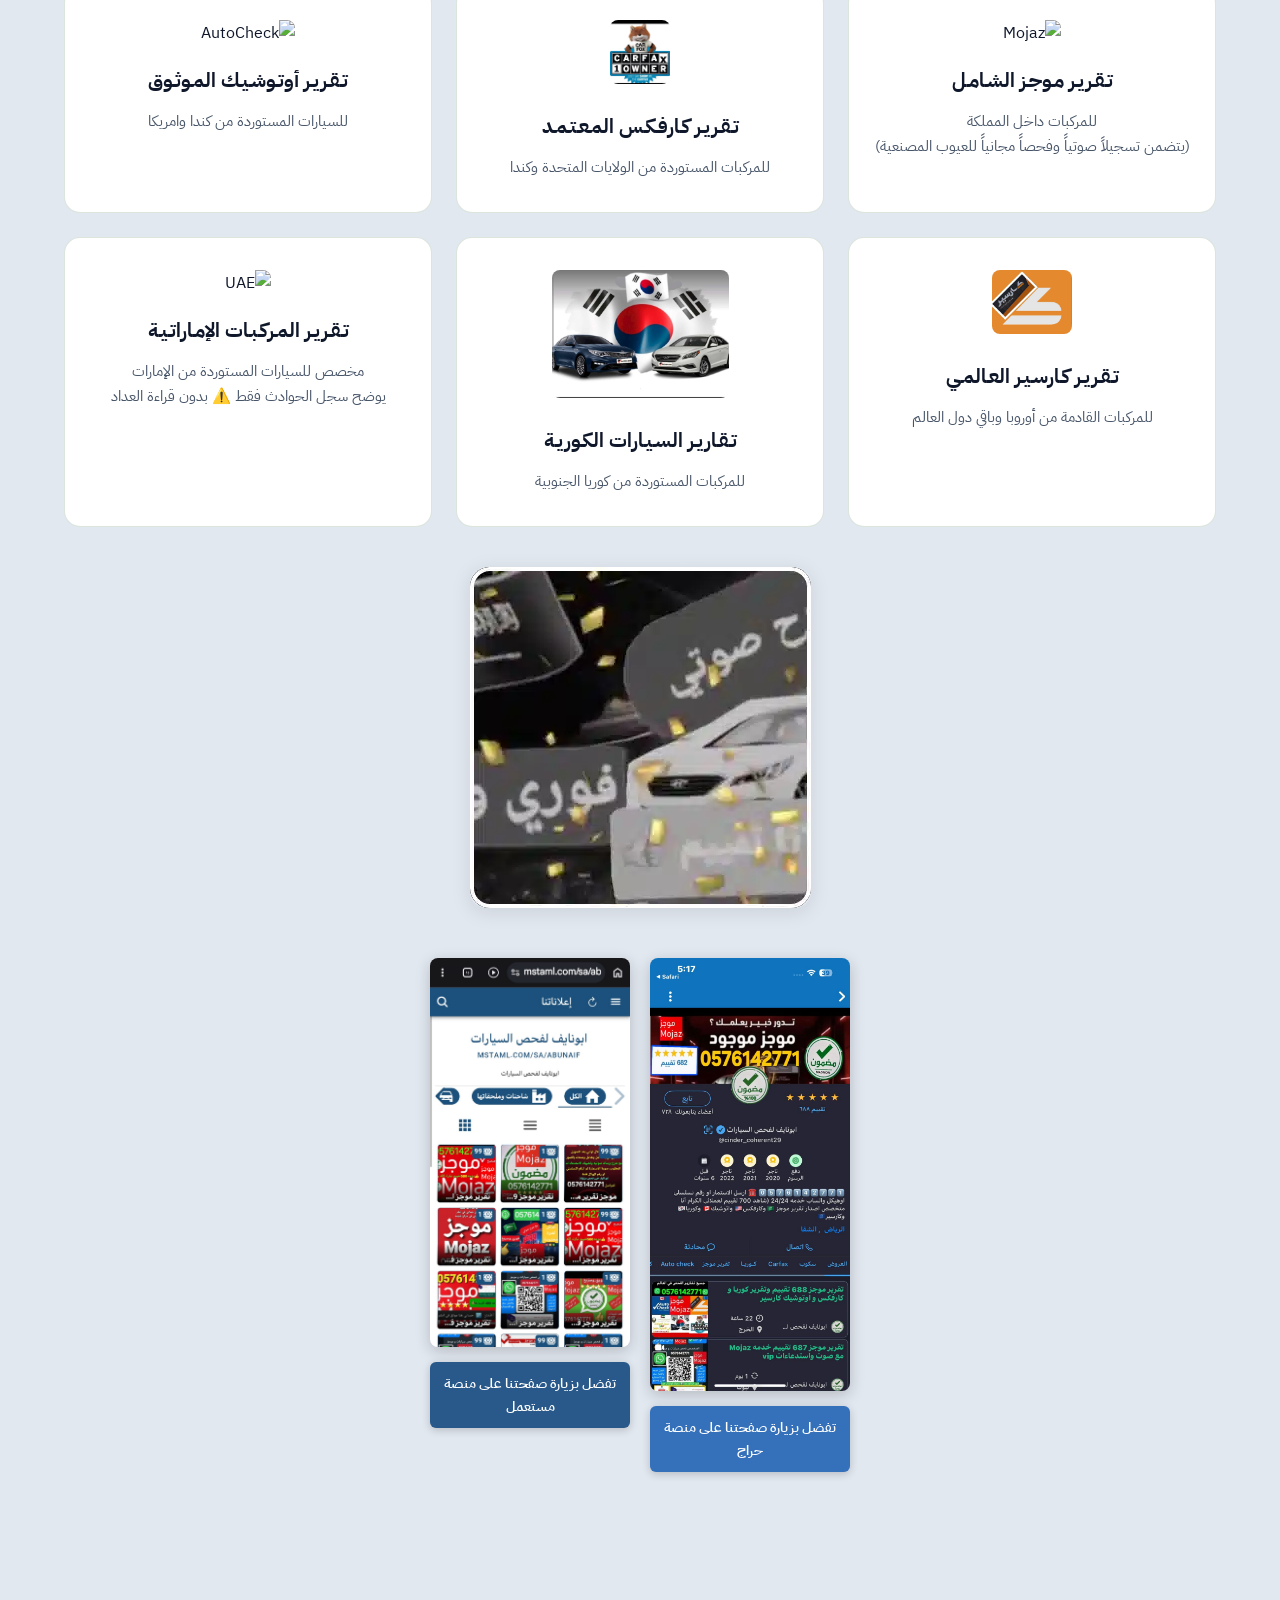
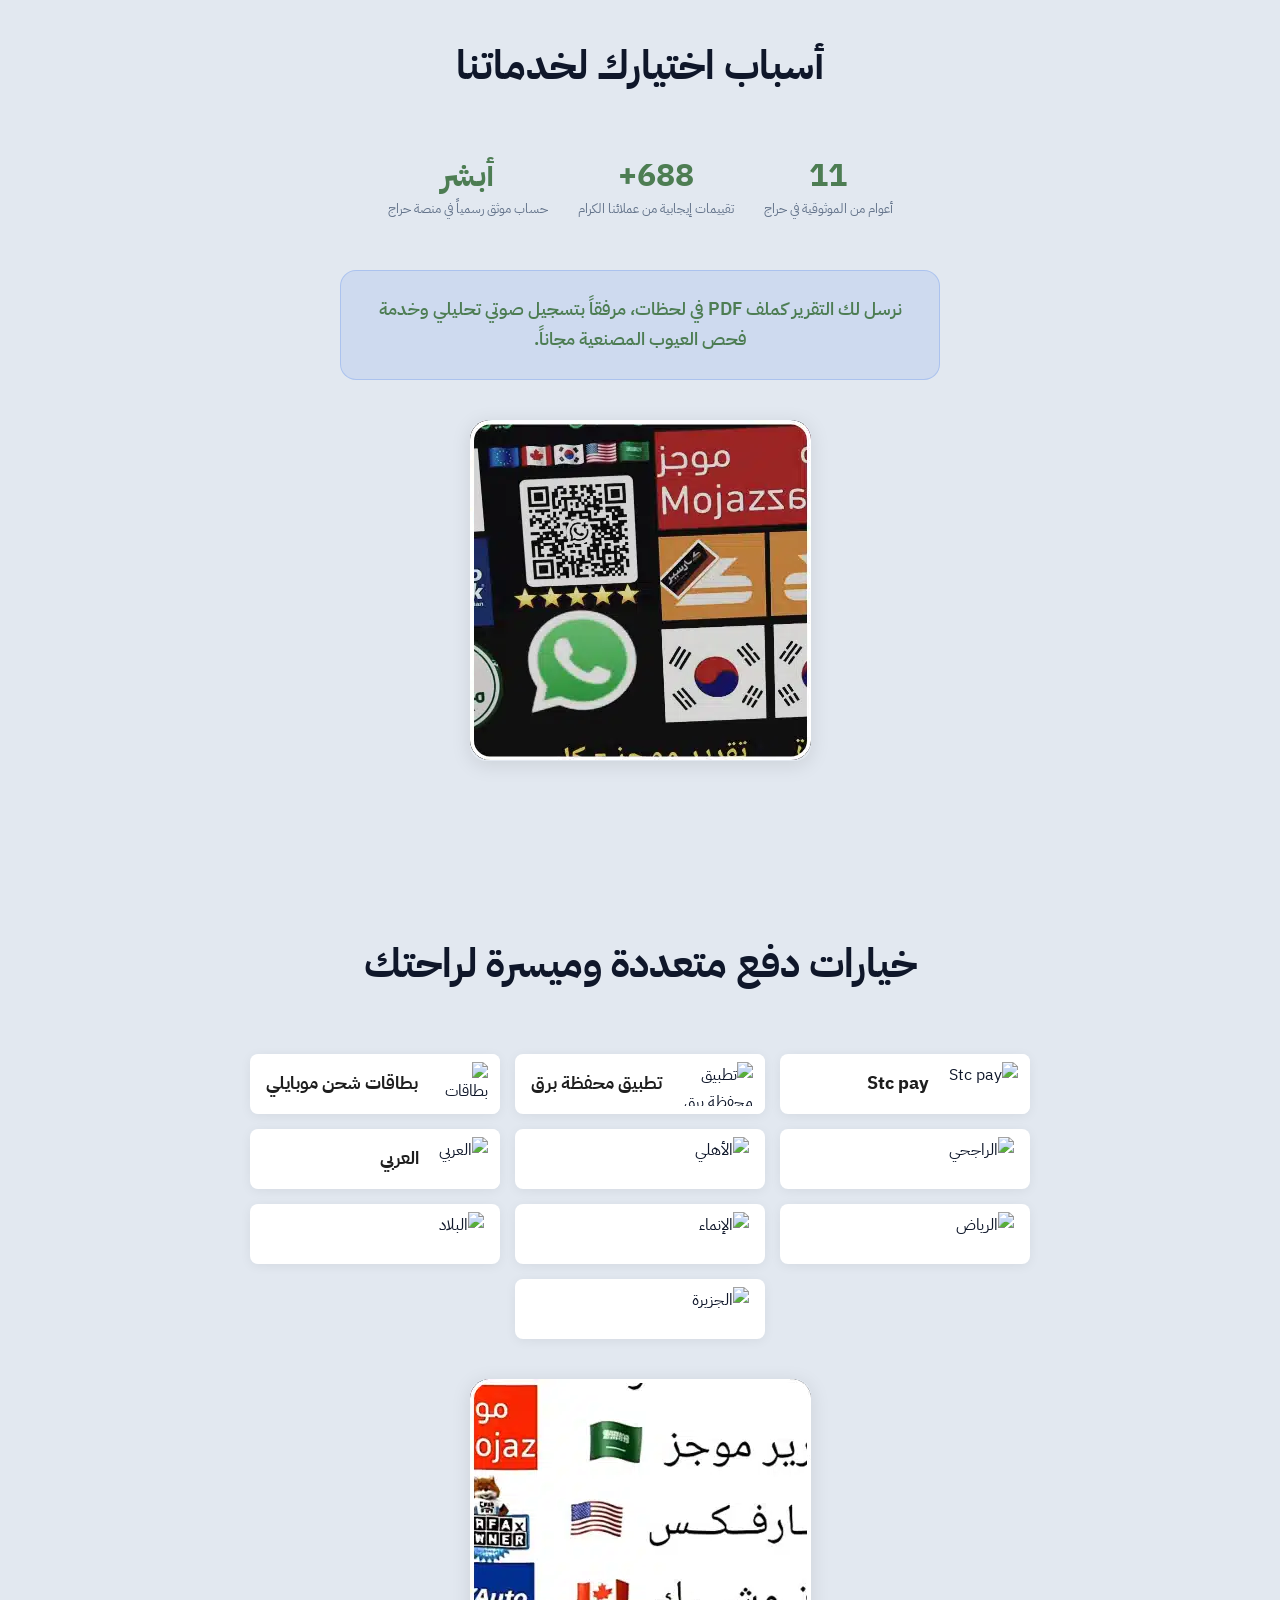
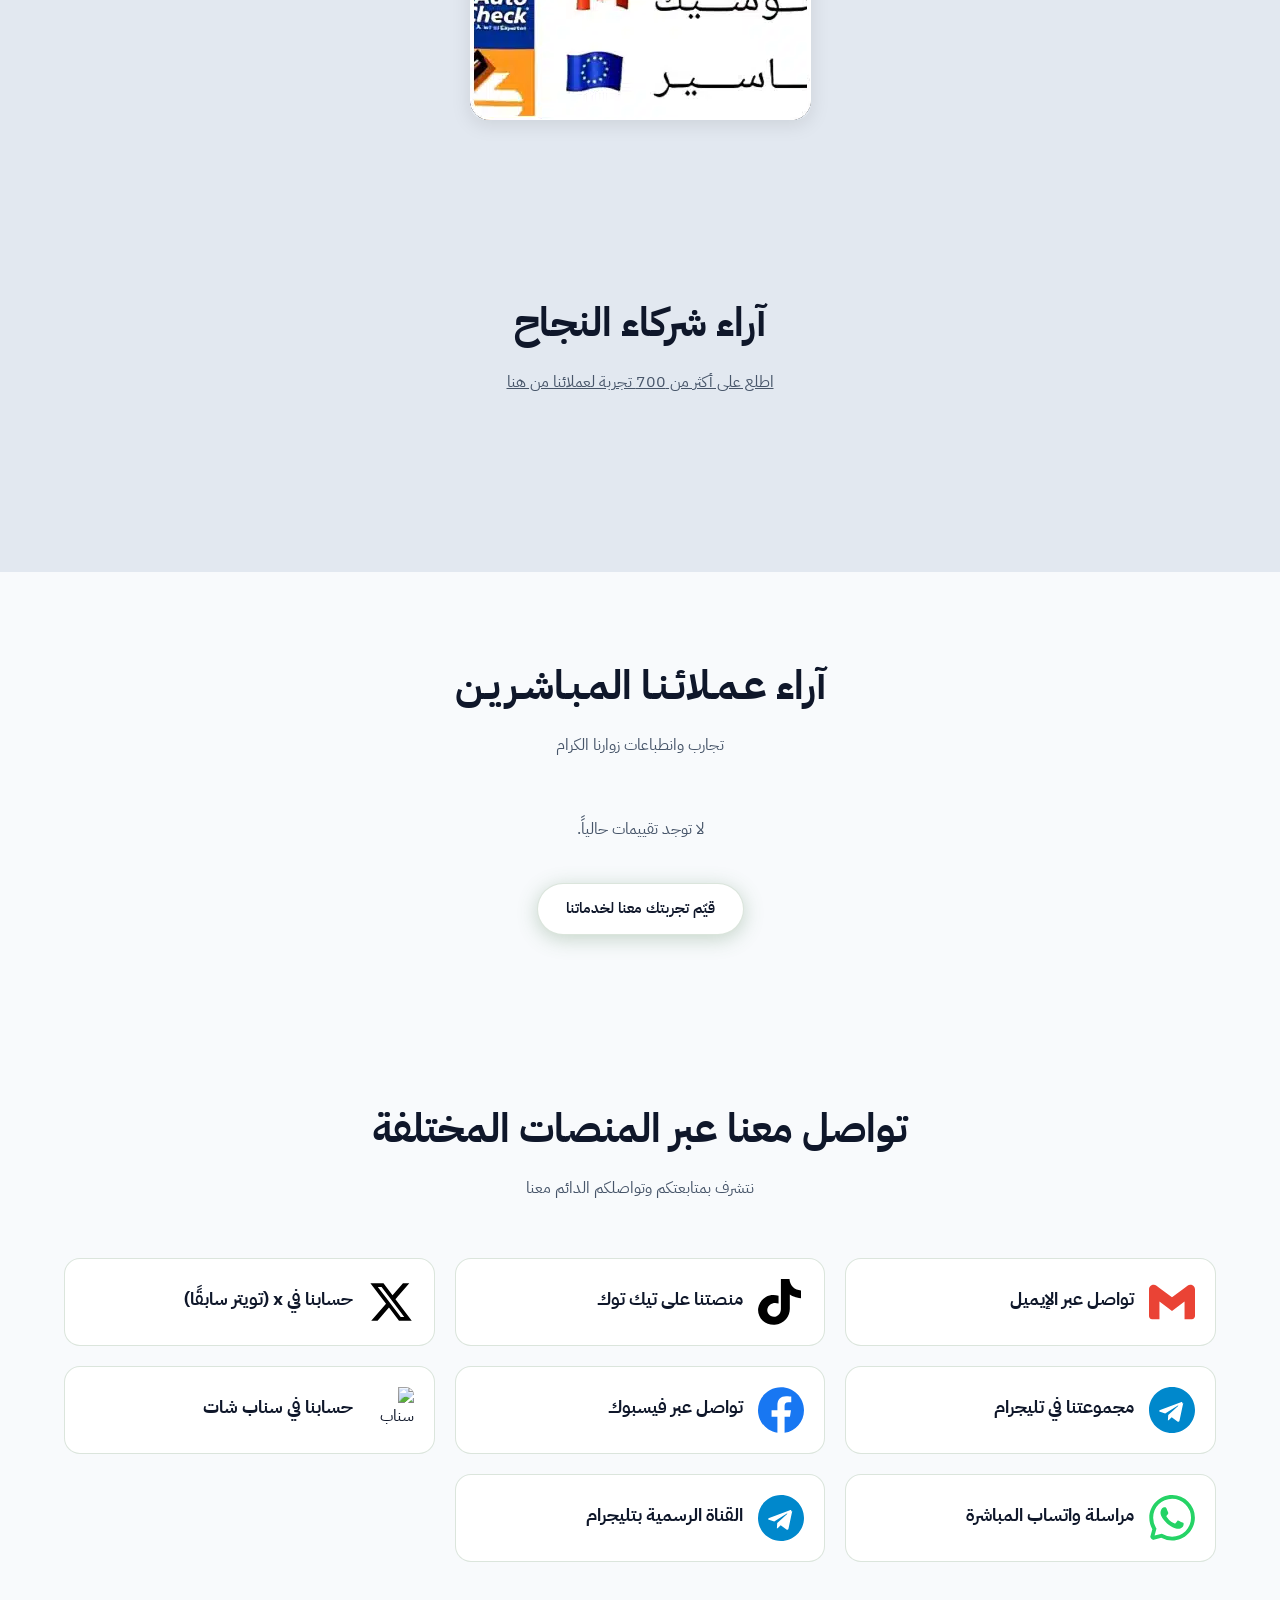
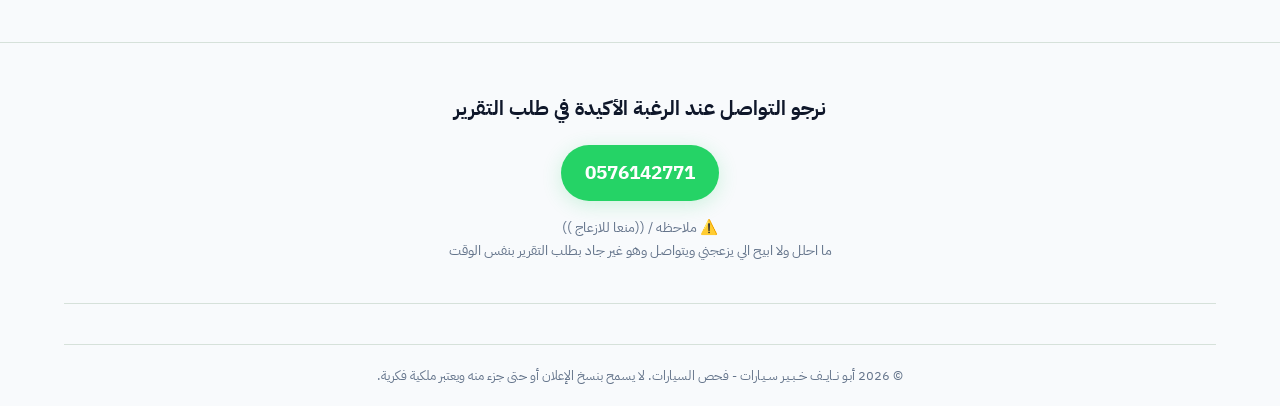
==== commit 76356aa5: "fixed some wrong stuff" ====
--- a/index.html
+++ b/index.html
@@ -21,10 +21,10 @@
     <header class="header" id="header"
         style="background: #4d7d53; border-bottom: 1px solid var(--border);">
         <div class="container header-inner">
-            <div class="logo-area" style="display: flex; align-items: center; gap: 8px;">
-                <img src="assets/images/circlelogo.png" alt="Logo" style="height: clamp(28px, 6vw, 40px); border-radius: 50%;">
+            <div class="logo-area" style="display: flex; align-items: center; gap: 10px;">
+                <img src="assets/images/circlelogo.png" alt="Logo" style="height: clamp(36px, 8vw, 56px); border-radius: 50%;">
                 <span class="logo-text"
-                    style="font-weight: 700; color: #ffffff; font-size: clamp(0.7rem, 2.5vw, 1.15rem); font-family: 'IBM Plex Sans Arabic', sans-serif; white-space: nowrap;">
+                    style="font-weight: 700; color: #ffffff; font-size: clamp(0.9rem, 3.5vw, 1.4rem); font-family: 'IBM Plex Sans Arabic', sans-serif; white-space: nowrap;">
                     أبـو نـــايـــف خـــبــيـر ســيـارات
                 </span>
             </div>
